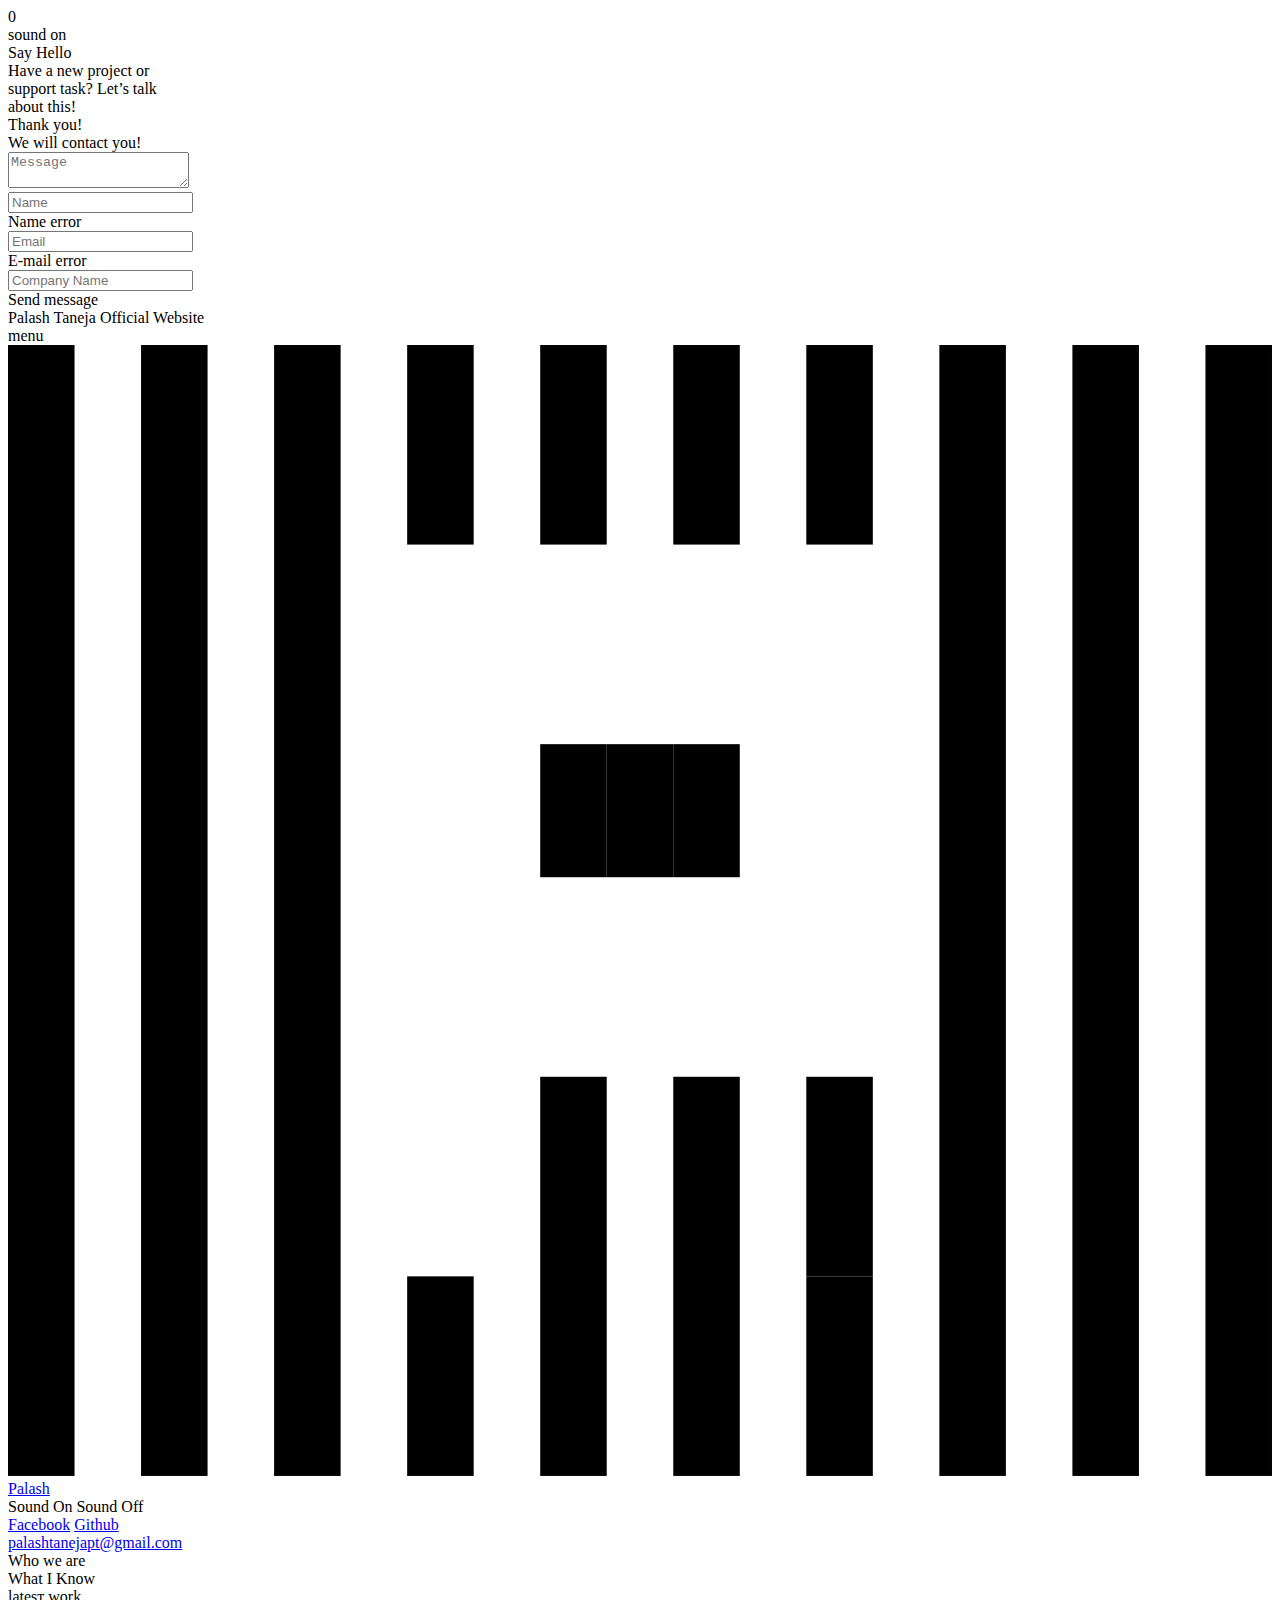
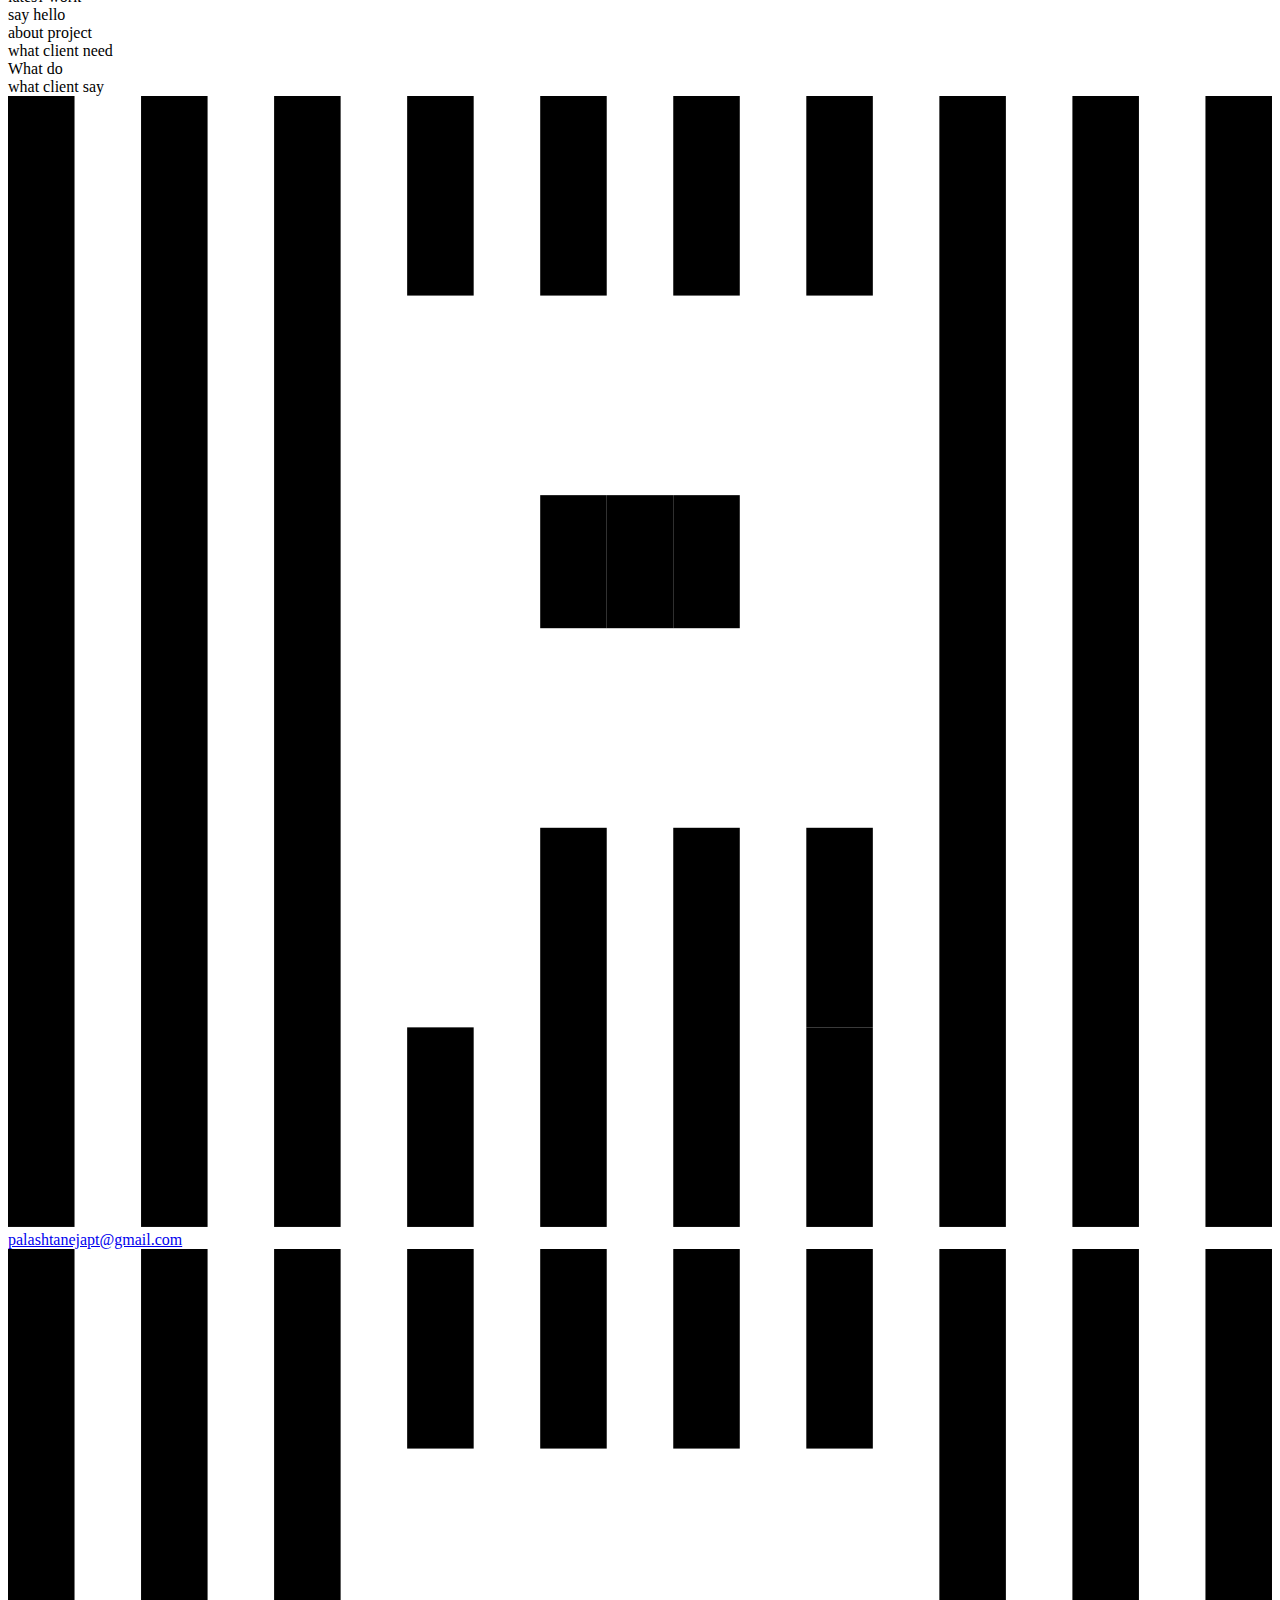
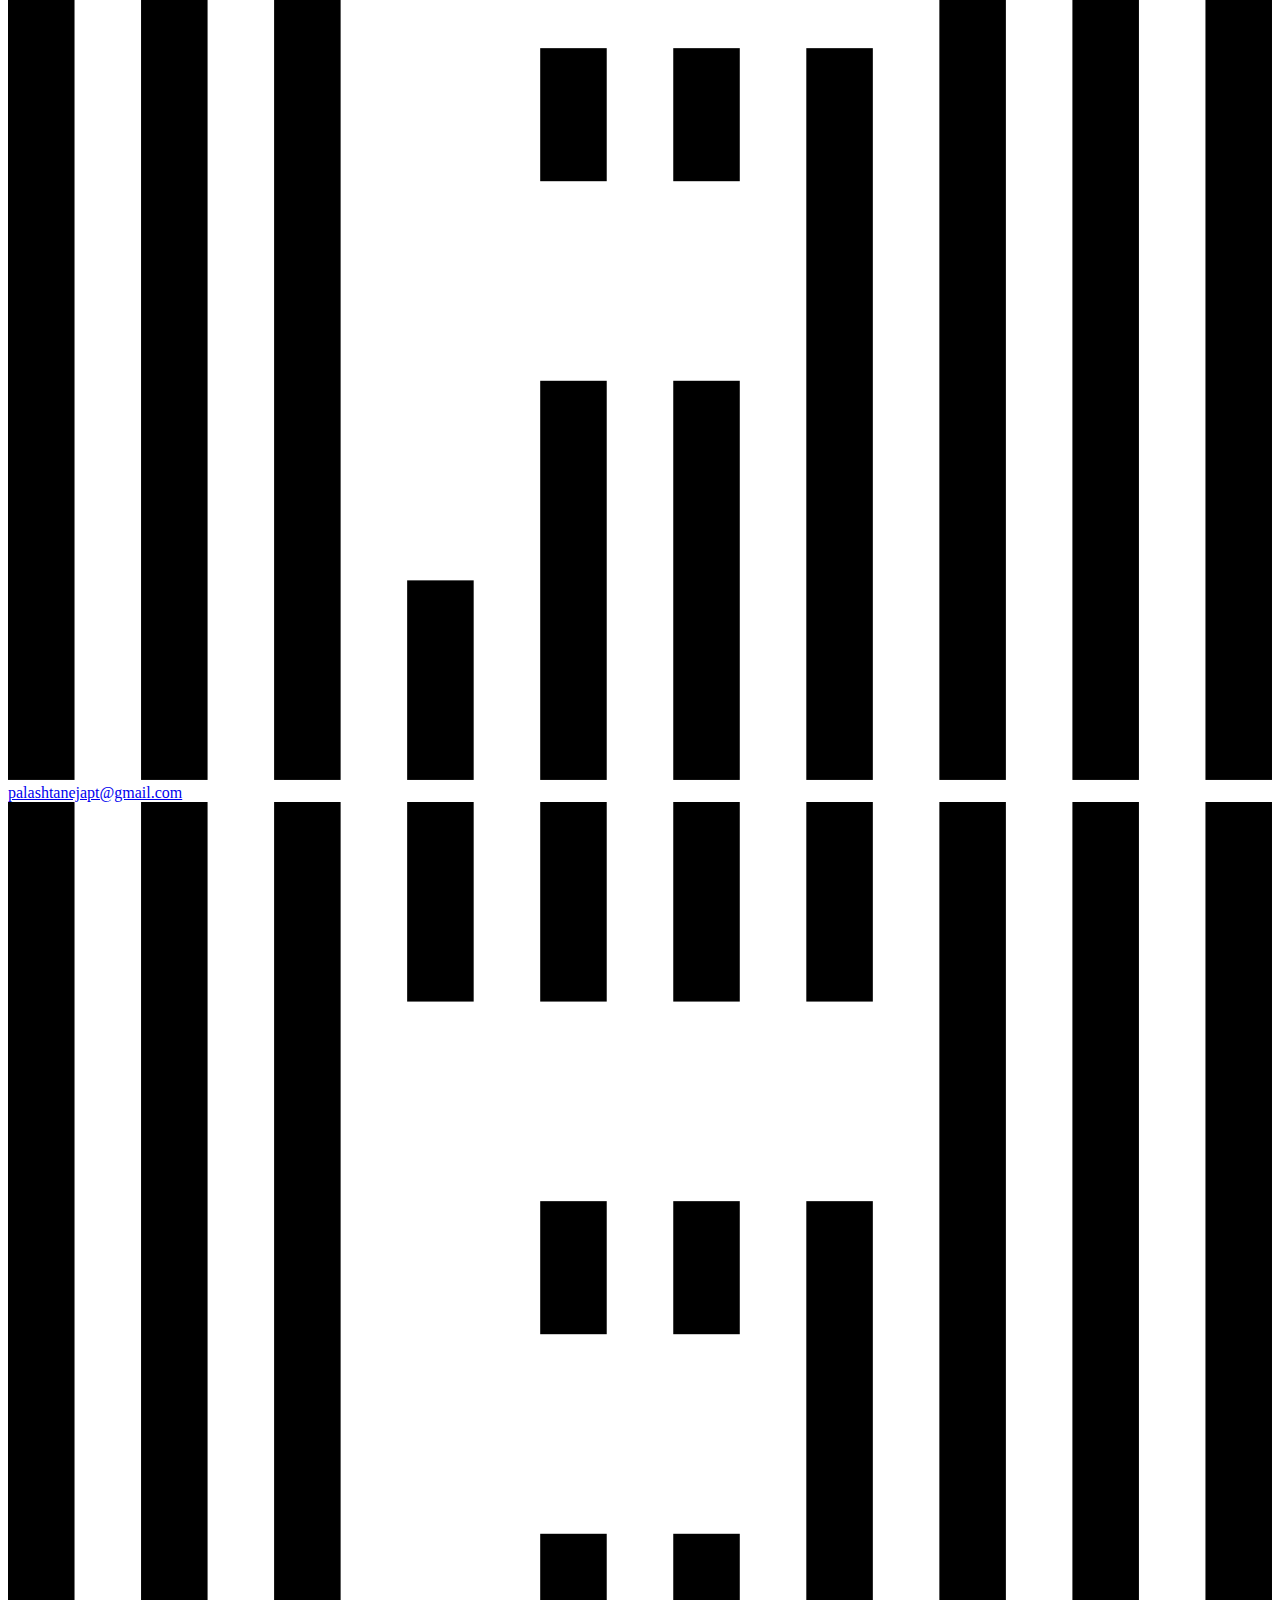
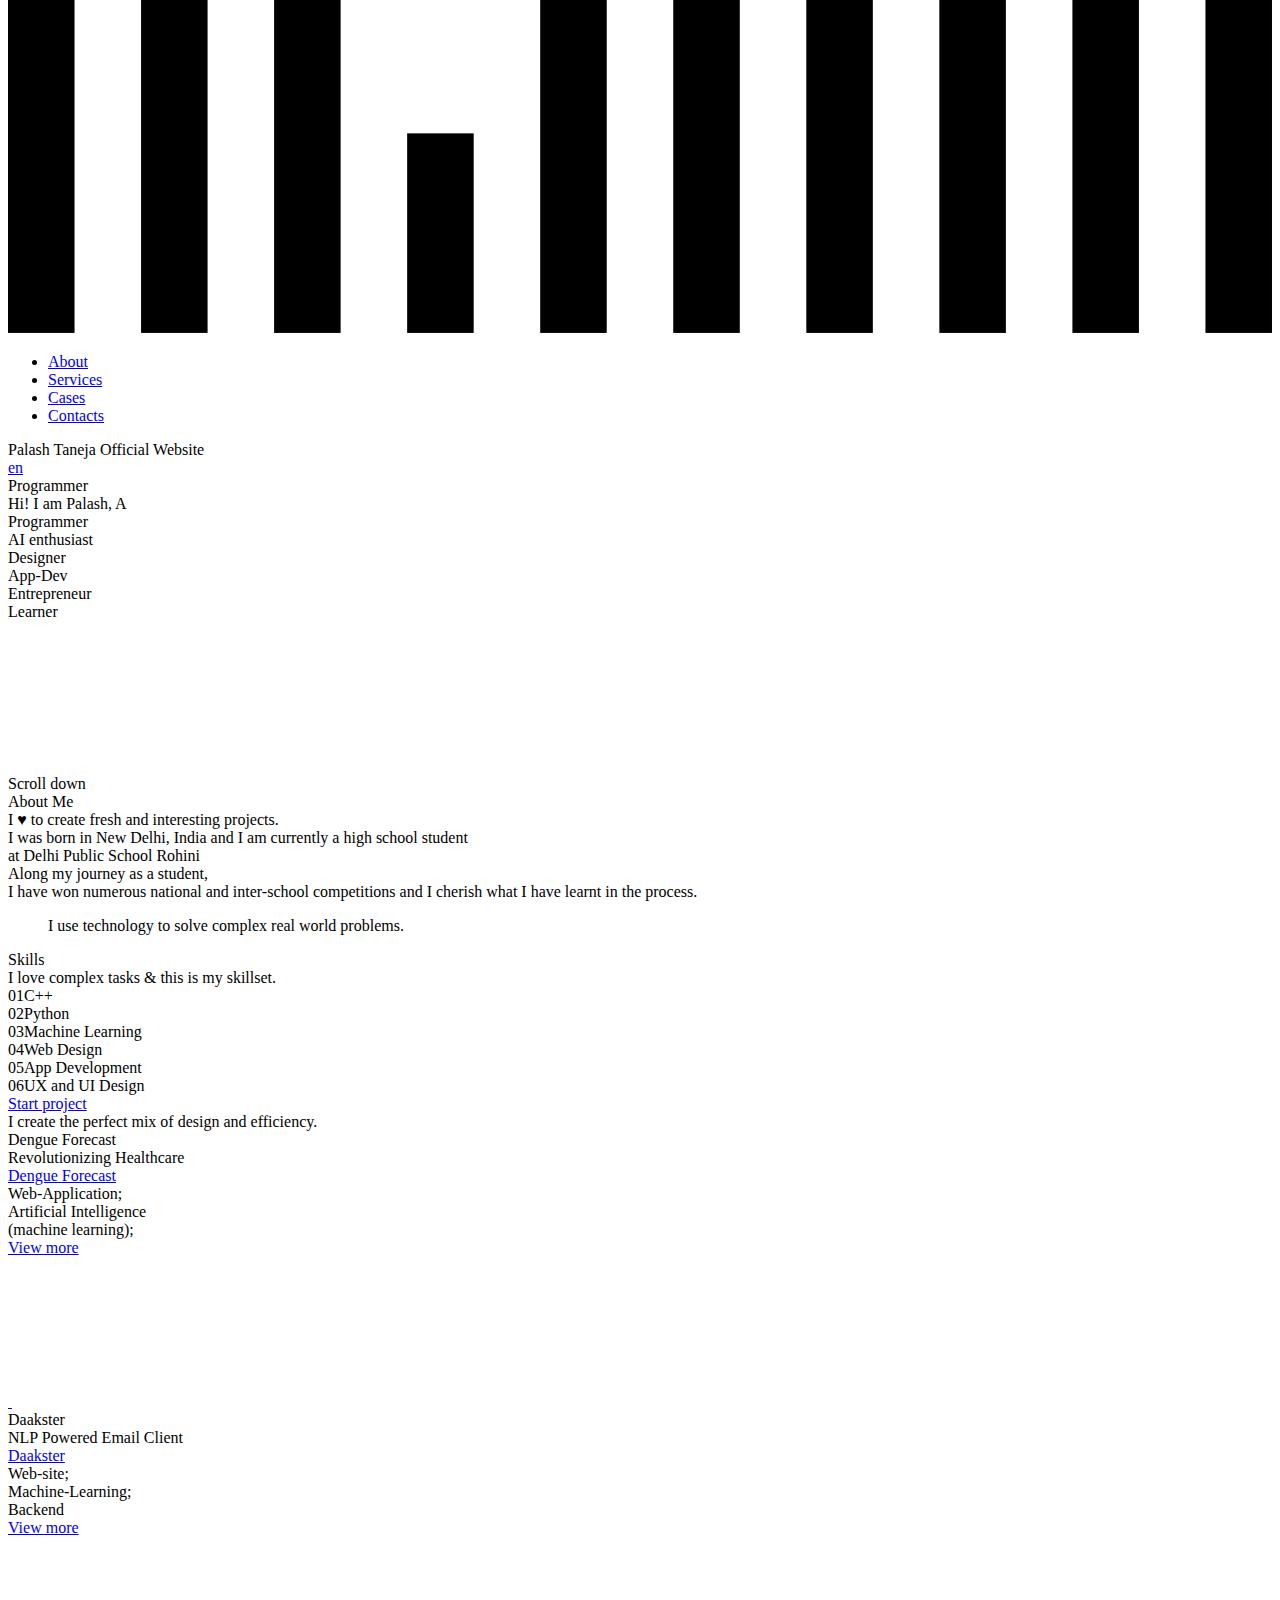
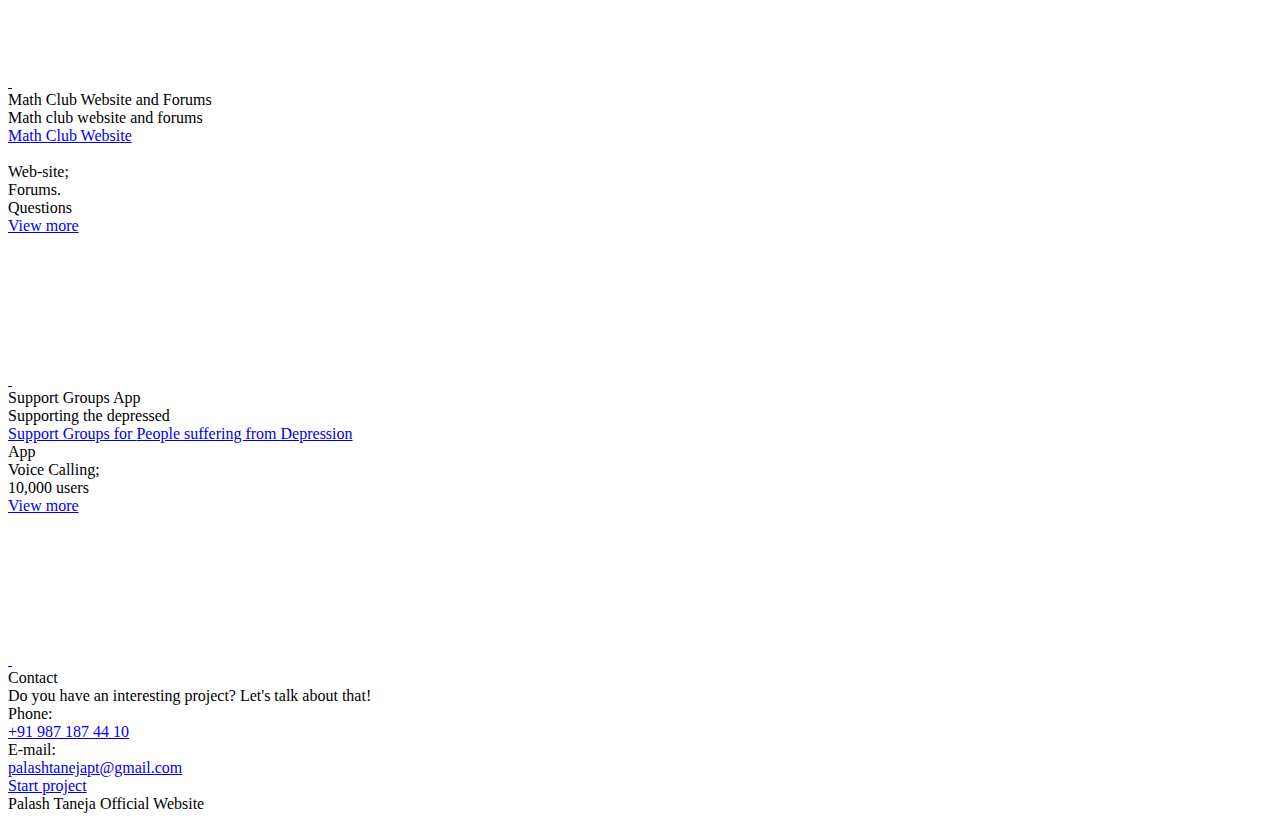
==== index.html @ 220060e0 "Add files via upload" ====
<!doctype html>
<html class="no-js" lang="en">

<head>
    <meta charset="utf-8">
    <meta http-equiv="x-ua-compatible" content="ie=edge">
    <title>Palash Taneja</title>
    <meta name="description" content="Palash is an innovator who solves real world problems using technology">
    
    <meta content="web-agency, design, development" name="keywords">
    <meta name="viewport" content="width=device-width, initial-scale=1">
    
    <meta content="telephone=no" name="format-detection">
    <!-- This make sence for mobile browsers. It means, that content has been optimized for mobile browsers -->
    <meta name="HandheldFriendly" content="true">
    
    
    <!--[if (gt IE 9)|!(IE)]><!--><link href="static/css/main.css" rel="stylesheet" type="text/css"><!--<![endif]-->
    <link rel="icon" type="image/x-icon" href="favicon.png">
    
  
   
 
</head>

<body class="body_black">



<div id="load" class="active">
    <div class="lines">
        <i class="lines_i lines_i__1"></i>
        <i class="lines_i lines_i__2"></i>
        <i class="lines_i lines_i__3"></i>
        <i class="lines_i lines_i__4"></i>
        <i class="lines_i lines_i__5"></i>
        <i class="lines_i lines_i__6"></i>
        <i class="lines_i lines_i__7"></i>
        <i class="lines_i lines_i__8"></i>
        <i class="lines_i lines_i__9"></i>
        <i class="lines_i lines_i__10"></i>
    </div>
   


    <div class="count">
        0
    </div>
    <div class="offf">
        <span>
            sound on
        </span>
    </div>
</div>



<div id="form" class="  ">
    <div class="lines">
        <i class="lines_i lines_i__1"></i>
        <i class="lines_i lines_i__2"></i>
        <i class="lines_i lines_i__3"></i>
        <i class="lines_i lines_i__4"></i>
        <i class="lines_i lines_i__5"></i>
        <i class="lines_i lines_i__6"></i>
        <i class="lines_i lines_i__7"></i>
        <i class="lines_i lines_i__8"></i>
        <i class="lines_i lines_i__9"></i>
        <i class="lines_i lines_i__10"></i>
    </div>
    <div class="section_title">
        <div class="section_title_text other">
            Say Hello
        </div>
    </div>
    <div class="wrapper">
        <div class="center">
            <div class="title">
                Have a new project or<br> support task? Let’s talk<br> about this!
            </div>
            <div class="title center">
                Thank you!<br> We will contact you!
            </div>
            <div class="form">
                <form method="POST" action="https://formspree.io/palashtanejapt@gmail.com">
                    <div class="form-group   txta">
                        <textarea class="form-control" name="massage" placeholder="Message"></textarea>
                        <div class="help-block"></div>
                    </div>
                    <div class="form-group required  focus">
                        <input type="text" class="form-control f" name="name" placeholder="Name">
                        <div class="help-block">Name error</div>
                    </div>
                    <div class="form-group required  ">
                        <input type="text" class="form-control mail" name="email" placeholder="Email">
                        <div class="help-block">E-mail error</div>
                    </div>

                    <div class="form-group   ">
                        <input type="text" class="form-control" name="company" placeholder="Company Name">
                        <div class="help-block"></div>
                    </div>

                </form>
            </div>
            <div class="anim case-anim">
                <a onclick="form.submit()" class="btn">Send message</a>
            </div>
        </div>

        <div class="copyright">
            <div class="copyright_left">Palash Taneja Official Website</div>
            <!--<div class="copyright_right"><a href="#">Privacy Policy</a></div>-->
        </div>
    </div>

    <div class="form_close">

    </div>
</div>


<header class="header">
    <div class="menu">
        <div class="menu_ico">
            <div class="menu_text">menu</div>
            <i class="menu_ico_i"></i>
            <i class="menu_ico_i"></i>
            <i class="menu_ico_i"></i>
        </div>
    </div>
    <div class="header_left">
        <a href="index.html" class="header_logo">
            <svg x="0px" y="0px" viewBox="0 0 19 17" >
    
   
            <rect id="Rectangle-path" x="0" y="0" width="1" height="17"></rect>
            <rect id="Rectangle-path" x="2" y="0" width="1" height="17"></rect>
            <rect id="Rectangle-path" x="4" y="0" width="1" height="17"></rect>
            <rect id="Rectangle-path" x="6" y="0" width="1" height="3"></rect>
            <rect id="Rectangle-path" x="8" y="0" width="1" height="3"></rect>
            <rect id="Rectangle-path" x="10" y="0" width="1" height="3"></rect>
            <rect id="Rectangle-path-Copy-5" x="12" y="11" width="1" height="3"></rect>
            <rect id="Rectangle-path-Copy-6" x="12" y="14" width="1" height="3"></rect>
            <rect id="Rectangle-path" x="12" y="0" width="1" height="3"></rect>
            <rect id="Rectangle-path" x="6" y="14" width="1" height="3"></rect>
            <rect id="Rectangle-path" x="8" y="11" width="1" height="6"></rect>
            <rect id="Rectangle-path" x="10" y="11" width="1" height="6"></rect>
            <rect id="Rectangle-path" x="8" y="6" width="1" height="2"></rect>
            <rect id="Rectangle-path" x="10" y="6" width="1" height="2"></rect>
            <rect id="Rectangle-path-Copy" x="9" y="6" width="1" height="2"></rect>
            <rect id="Rectangle-path" x="14" y="0" width="1" height="17"></rect>
            <rect id="Rectangle-path" x="16" y="0" width="1" height="17"></rect>
            <rect id="Rectangle-path" x="18" y="0" width="1" height="17"></rect>
</svg>
            <span>Palash</span>
        </a>
        <div class="header_sound">
            <i class="line"></i>
            <i class="line"></i>
            <i class="line"></i>
            <i class="line"></i>
            <span class="on">Sound On</span>
            <span class="off">Sound Off</span>
        </div>
    </div>    <div class="social">
        <a href="https://www.facebook.com/palash.taneja.7" class="social_fb">Facebook</a>
        <a href="https://github.com/PalashTanejaPro" class="social_dr">Github</a>
    </div>

    <a href="mailto:palashtanejapt@gmail.com" class="email hover-anim">
        palashtanejapt@gmail.com
    </a>
    <div class="header_right">
        <div class="header_text about-text"><span>Who</span> <span>we</span> <span>are</span></div>
        <div class="header_text services-text"><span>What</span> <span>I</span> <span>Know</span></div>
        <div class="header_text cases-text"><span>latesт</span> <span>work</span></div>
   
        <div class="header_text contacts-text"><span>say</span> <span>hello</span></div>
        <div class="header_text project-text"><span>about</span> <span>project</span></div>
        <div class="header_text client-text"><span>what</span> <span>client</span> <span>need</span></div>
        <div class="header_text we-text we2-text we3-text"><span>What</span> <span></span> <span>do</span></div>
        <div class="header_text say-text"><span>what</span> <span>client</span> <span>say</span></div>

    </div>
</header>
<div class="lines">
    <i class="lines_i lines_i__1"></i>
    <i class="lines_i lines_i__2"></i>
    <i class="lines_i lines_i__3"></i>
    <i class="lines_i lines_i__4"></i>
    <i class="lines_i lines_i__5"></i>
    <i class="lines_i lines_i__6"></i>
    <i class="lines_i lines_i__7"></i>
    <i class="lines_i lines_i__8"></i>
    <i class="lines_i lines_i__9"></i>
    <i class="lines_i lines_i__10"></i>
</div>
<div class="header_tab">
    <a href="/" class="header_logo">
          <svg x="0px" y="0px" viewBox="0 0 19 17" >
    
   
            <rect id="Rectangle-path" x="0" y="0" width="1" height="17"></rect>
            <rect id="Rectangle-path" x="2" y="0" width="1" height="17"></rect>
            <rect id="Rectangle-path" x="4" y="0" width="1" height="17"></rect>
            <rect id="Rectangle-path" x="6" y="0" width="1" height="3"></rect>
            <rect id="Rectangle-path" x="8" y="0" width="1" height="3"></rect>
            <rect id="Rectangle-path" x="10" y="0" width="1" height="3"></rect>
            <rect id="Rectangle-path-Copy-5" x="12" y="11" width="1" height="3"></rect>
            <rect id="Rectangle-path-Copy-6" x="12" y="14" width="1" height="3"></rect>
            <rect id="Rectangle-path" x="12" y="0" width="1" height="3"></rect>
            <rect id="Rectangle-path" x="6" y="14" width="1" height="3"></rect>
            <rect id="Rectangle-path" x="8" y="11" width="1" height="6"></rect>
            <rect id="Rectangle-path" x="10" y="11" width="1" height="6"></rect>
            <rect id="Rectangle-path" x="8" y="6" width="1" height="2"></rect>
            <rect id="Rectangle-path" x="10" y="6" width="1" height="2"></rect>
            <rect id="Rectangle-path-Copy" x="9" y="6" width="1" height="2"></rect>
            <rect id="Rectangle-path" x="14" y="0" width="1" height="17"></rect>
            <rect id="Rectangle-path" x="16" y="0" width="1" height="17"></rect>
            <rect id="Rectangle-path" x="18" y="0" width="1" height="17"></rect>
</svg>
    </a>
    <div class="email">
        <a href="mailto:palashtanejapt@gmail.com" class="email_in">
            palashtanejapt@gmail.com
        </a>
    </div>
    <div class="header_tab_menu">
        <span></span>
        <span></span>
        <span></span>
    </div>
</div>
<div class="menu_open">
    <div class="header_tab">
        <a href="/" class="header_logo">
            <svg x="0px" y="0px" viewBox="0 0 19 17">
                <rect width="1" height="17"/>
                <rect x="2" width="1" height="17"/>
                <rect x="4" width="1" height="17"/>
                <rect x="6" y="0" width="1" height="3"/>
                <rect x="8" y="0" width="1" height="3"/>
                <rect x="10" y="0" width="1" height="3"/>
                <rect x="12" y="0" width="1" height="3"/>
                <rect x="6" y="14" width="1" height="3"/>
                <rect x="8" y="11" width="1" height="6"/>
                <rect x="10" y="11" width="1" height="6"/>
                <rect x="8" y="6" width="1" height="2"/>
                <rect x="10" y="6" width="1" height="2"/>
                <rect x="12" y="6" width="1" height="11"/>
                <rect x="14" width="1" height="17"/>
                <rect x="16" width="1" height="17"/>
                <rect x="18" width="1" height="17"/>
            </svg>
        </a>
        <div class="email">
            <a href="mailto:palashtanejapt@gmail.com" class="email_in">
                palashtanejapt@gmail.com
            </a>
        </div>
        <div class="menu_open_close"></div>
    </div>
    <div class="header_left">
        <a href="/" class="header_logo">
            <svg x="0px" y="0px" viewBox="0 0 19 17">
                <rect width="1" height="17"/>
                <rect x="2" width="1" height="17"/>
                <rect x="4" width="1" height="17"/>
                <rect x="6" y="0" width="1" height="3"/>
                <rect x="8" y="0" width="1" height="3"/>
                <rect x="10" y="0" width="1" height="3"/>
                <rect x="12" y="0" width="1" height="3"/>
                <rect x="6" y="14" width="1" height="3"/>
                <rect x="8" y="11" width="1" height="6"/>
                <rect x="10" y="11" width="1" height="6"/>
                <rect x="8" y="6" width="1" height="2"/>
                <rect x="10" y="6" width="1" height="2"/>
                <rect x="12" y="6" width="1" height="11"/>
                <rect x="14" width="1" height="17"/>
                <rect x="16" width="1" height="17"/>
                <rect x="18" width="1" height="17"/>
            </svg>
        </a>
        <div class="header_sound">
            <i class="line"></i>
            <i class="line"></i>
            <i class="line"></i>
            <i class="line"></i>
        </div>
    </div>
    <div class="menu_open_content">
        <div class="lines">
            <i class="lines_i lines_i__1"></i>
            <i class="lines_i lines_i__2"></i>
            <i class="lines_i lines_i__3"></i>
            <i class="lines_i lines_i__4"></i>
            <i class="lines_i lines_i__5"></i>
            <i class="lines_i lines_i__6"></i>
            <i class="lines_i lines_i__7"></i>
            <i class="lines_i lines_i__8"></i>
            <i class="lines_i lines_i__9"></i>
            <i class="lines_i lines_i__10"></i>
        </div>
        <div class="section_title">
            <div class="section_title_text other-2">

            </div>
        </div>
        <div class="wrapper">
            <ul class="menu_in-page">
                <li>
                    <a href="#about">About</a>
                </li>
                <li>
                    <a href="#services">Services</a>
                </li>
                <li>
                    <a href="#cases">Cases</a>
                </li>
               
                <li>
                    <a href="#contacts">Contacts</a>
                </li>
            </ul>
            <div class="menu_open_close"></div>
            <div class="copyright">
                <div class="copyright_left">Palash Taneja Official Website</div>
                <!--<div class="copyright_right"><a href="#">Privacy Policy</a></div>-->
            </div>        </div>
    </div>
    <div class="lang">
        <a href="/" class="active">en</a>
  
    </div>
</div><section class="section head black" data-class="body_black" id="head" data-id="head">
    <div class="section_title">
        <div class="section_title_text" id="title">
            Programmer
        </div>
    </div>
    <div class="head_title">
        Hi! I am Palash, A
       <div class="head_title_span" id="head_title_span">
            <div class="head_title_text active" id="t_Programmer">Programmer</div>
            <div class="head_title_text" id="t_AI enthusiast">AI enthusiast</div>
            <div class="head_title_text" id="t_Designer">Designer</div>
            <div class="head_title_text" id="t_Back-end Developer">App-Dev</div>
            <div class="head_title_text" id="t_Entrepreneur">Entrepreneur</div>
            <div class="head_title_text" id="t_Learner">Learner</div>
        </div>
    </div>
    <canvas id="three"></canvas>
    <div class="head_scroll">
        <span>Scroll down</span>
    </div>
</section>
<section class="section about white" data-class="body_white" data-id="about" id="about">
    <div class="section_title">
        <div class="section_title_text other">
            About Me
        </div>
    </div>
    <div class="wrapper">
        <div class="center">
            <div class="title">
                <span>I ♥ to create fresh and interesting projects.</span>
                <span></span>
            </div>
            <div class="clearfix">
                <div class="about_left">
                    I was born in New Delhi, India and I am currently a high school student <br>at Delhi Public School Rohini<br>
                   
                    Along my journey as a student, <br>I have won numerous national and inter-school competitions
                    and I cherish what I have learnt in the process.

                </div>
                <div class="about_right">
                    <blockquote> 
                    I use technology to solve complex real world problems.
                    </blockquote>
                </div>

            </div>
        </div>
    </div>
</section>
<section class="section services white" data-class="body_white" data-id="services" id="services">
    <div class="section_title">
        <div class="section_title_text other">
            Skills
        </div>
    </div>
    <div class="wrapper">
        <div class="center">
            <div class="title">
                <span>I love complex tasks &</span><span>
                    this is my skillset.
                </span>
            </div>
            <div class="services_wrap">
                <div class="services_item">
                    <span>01</span>C++
                </div>
                <div class="services_item">
                    <span>02</span>Python
                </div>
                <div class="services_item">
                    <span>03</span>Machine Learning
                </div>
                <div class="services_item">
                    <span>04</span>Web Design
                </div>
                <div class="services_item">
                    <span>05</span>App Development
                </div>
                <div class="services_item">
                    <span>06</span>UX and UI Design
                </div>

            </div>
            <div class="anim">
                <a href="mailto:palashtanejapt@gmail.com" class="btn">Start project</a>
            </div>
        </div>
    </div>
</section>
<section class="section cases black" data-class="body_black" data-id="cases" id="cases">
    <div class="section_title">
        
    </div>
    <div class="wrapper">

        <div class="title">

            <span>I create the perfect mix </span>
            <span>of design and efficiency.</span>
          
        </div>
        <div class="cases_item">
            <div class="section_title">
                <div class="section_title_text">
                    Dengue Forecast
                </div>
            </div>
            <div class="cases_content">
        
                <div class="cases_info">Revolutionizing Healthcare</div>
                <a href="#" class="cases_title"><span>Dengue Forecast</span></a>
                <div class="cases_text">Web-Application;<br> Artificial Intelligence <br>  (machine learning);</div>
                <a href="#" class="cases_more">View more</a>
                <div class="cases_img">
                    <div class="cases_line"></div>
                    <a href="#" class="cases_image">
                        <img src="../facility.team/static/img/dengue.jpg" alt="">
                        <canvas class="cases_canvas" data-text="01"></canvas>
                    </a>
                </div>
            </div>
        </div>
        <div class="cases_item">
            <div class="section_title">
                <div class="section_title_text">
                    Daakster
                </div>
            </div>
            <div class="cases_content">
        
                <div class="cases_info">NLP Powered Email Client</div>
                <a href="#" class="cases_title"><span>Daakster</span></a>
                <div class="cases_text">Web-site;<br>Machine-Learning;<br>Backend</div>
                <a href="#" class="cases_more">View more</a>
                <div class="cases_img">
                    <div class="cases_line"></div>
                    <a href="#" class="cases_image">
                        <img src="../facility.team/static/img/mailman.jpg" alt="">
                        <canvas class="cases_canvas" data-text="02"></canvas>
                    </a>
                </div>
            </div>
        </div>
        <div class="cases_item">
            <div class="section_title">
                <div class="section_title_text">
                    Math Club Website and Forums
                </div>
            </div>
            <div class="cases_content">
        
                <div class="cases_info">Math club website and forums</div>
                <a href="#" class="cases_title"><span>Math Club Website</span></a>
                <div class="cases_text"><br>Web-site;<br>Forums.<br>Questions</div>
                <a href="#" class="cases_more">View more</a>
                <div class="cases_img">
                    <div class="cases_line"></div>
                    <a href="#" class="cases_image">
                        <img src="../facility.team/static/img/pi.jpg" alt="">
                        <canvas class="cases_canvas" data-text="03"></canvas>
                    </a>
                </div>
            </div>
        </div>
        <div class="cases_item">
            <div class="section_title">
                <div class="section_title_text">
                    Support Groups App
                </div>
            </div>
            <div class="cases_content">
        
                <div class="cases_info">Supporting the depressed</div>
                <a href="#" class="cases_title"><span>Support Groups for <span>People suffering from Depression</span></span></a>
                <div class="cases_text">App<br>Voice Calling;<br> 10,000 users</div>
                <a href="#" class="cases_more">View more</a>
                <div class="cases_img">
                    <div class="cases_line"></div>
                    <a href="#" class="cases_image">
                        <img src="../facility.team/static/img/depression.jpg" alt="">
                        <canvas class="cases_canvas" data-text="04"></canvas>
                    </a>
                </div>
            </div>
        </div>
        
    </div>
</section>

<section class="section contacts white" data-class="body_white" data-id="contacts" id="contacts">
    <div class="section_title">
        <div class="section_title_text other">
            Contact
        </div>
    </div>
    <div class="wrapper">
        <div class="center">
            <div class="title">
                <span> Do you have an interesting project? </span><span>Let's talk about that!</span>
            </div>
            <div class="wrapper_in">
                <div class="contacts_item">
                    <div class="contacts_label">Phone:</div>
                    <a class="contacts_a hover-anim" href="tel:+919871874410">+91 987 187 44 10</a>
                </div>
                <div class="contacts_item">
                    <div class="contacts_label">E-mail:</div>
                    <a class="contacts_a hover-anim" href="mailto:palashtanejapt@gmail.com">palashtanejapt@gmail.com</a>
                </div>
            </div>
            <div class="anim">
                <a href="mailto:palashtanejapt@gmail.com" class="btn">Start project</a>
            </div>
        </div>
        <div class="copyright">
            <div class="copyright_left">Palash Taneja Official Website</div>
            <!--<div class="copyright_right"><a href="#">Privacy Policy</a></div>-->
        </div>    </div>
</section>
<audio hidden id="music_sound" loop>
    <source src="sound/music_sound.mp3" type="audio/mpeg">
</audio>
<audio hidden id="music_close">
    <source src="sound/close.mp3" type="audio/mpeg">
</audio>
<audio hidden id="music_hover">
    <source src="sound/hover.mp3" type="audio/mpeg">
</audio>
<audio hidden id="music_open">
    <source src="sound/open.mp3" type="audio/mpeg">
</audio>
<audio hidden id="music_click">
    <source src="sound/click.mp3" type="audio/mpeg">
</audio>
<script src="static/js/main.js"></script>
<script src="static/js/separate-js/main.js"></script>
<script src="static/js/separate-js/loader.js"></script><!--script home page-->
<script src="static/js/separate-js/home.js"></script>
<script src="static/js/separate-js/three.min.js"></script>
<script src="static/js/separate-js/OBJLoader.js"></script>
<script src="static/js/separate-js/3d.js"></script>
<!--end script home page-->
</body>

</html>
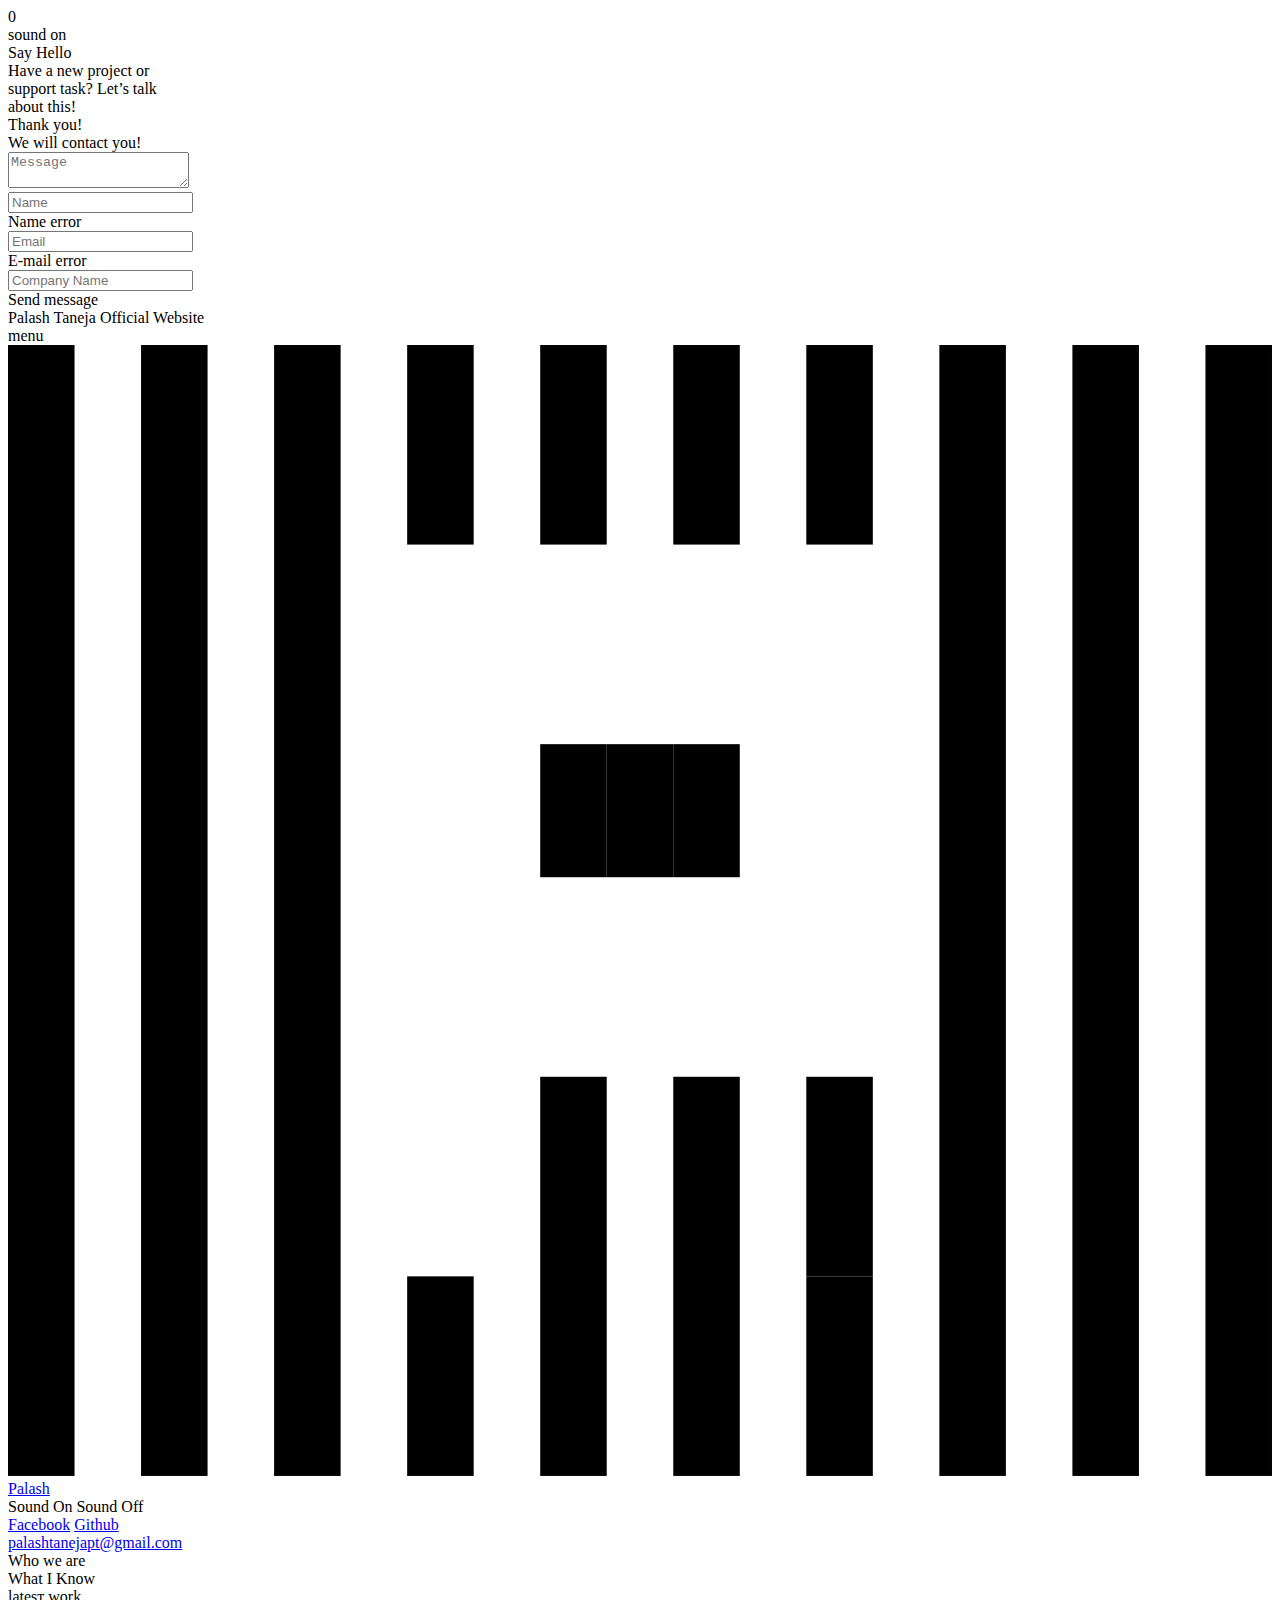
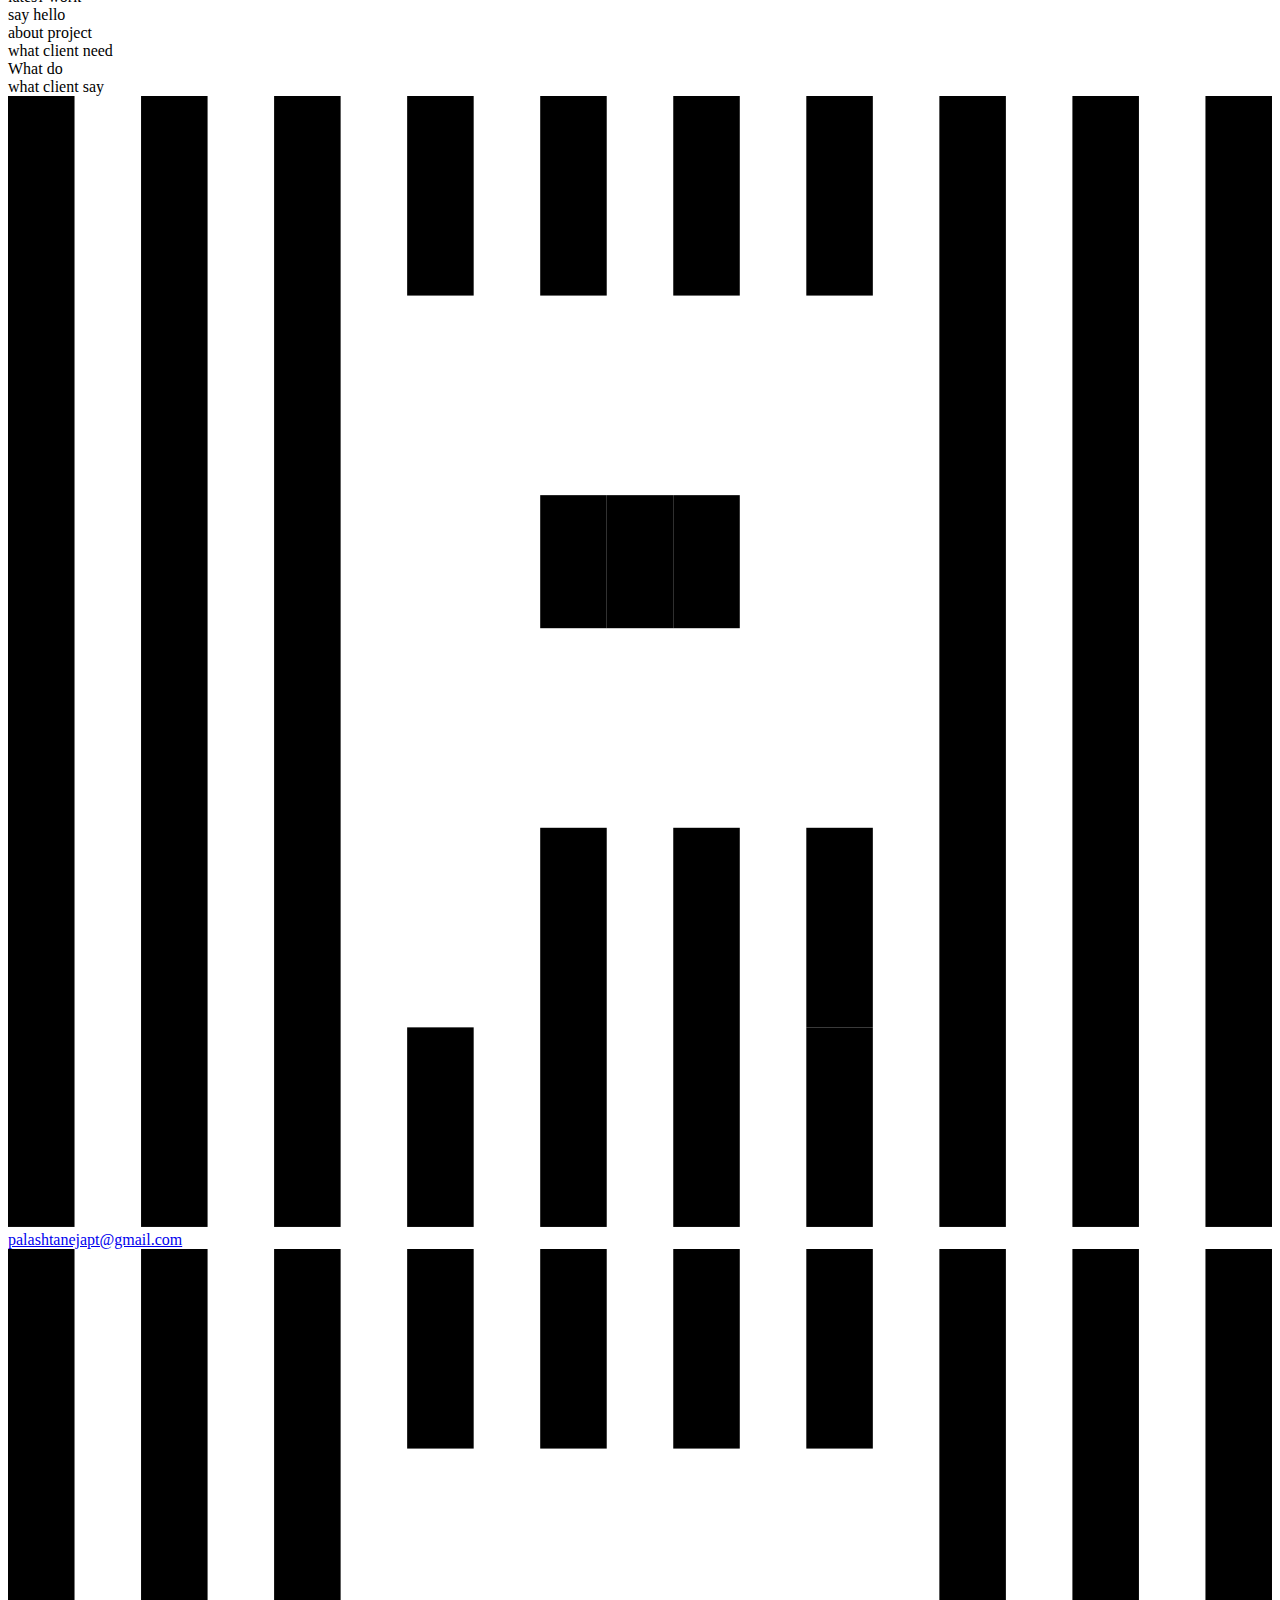
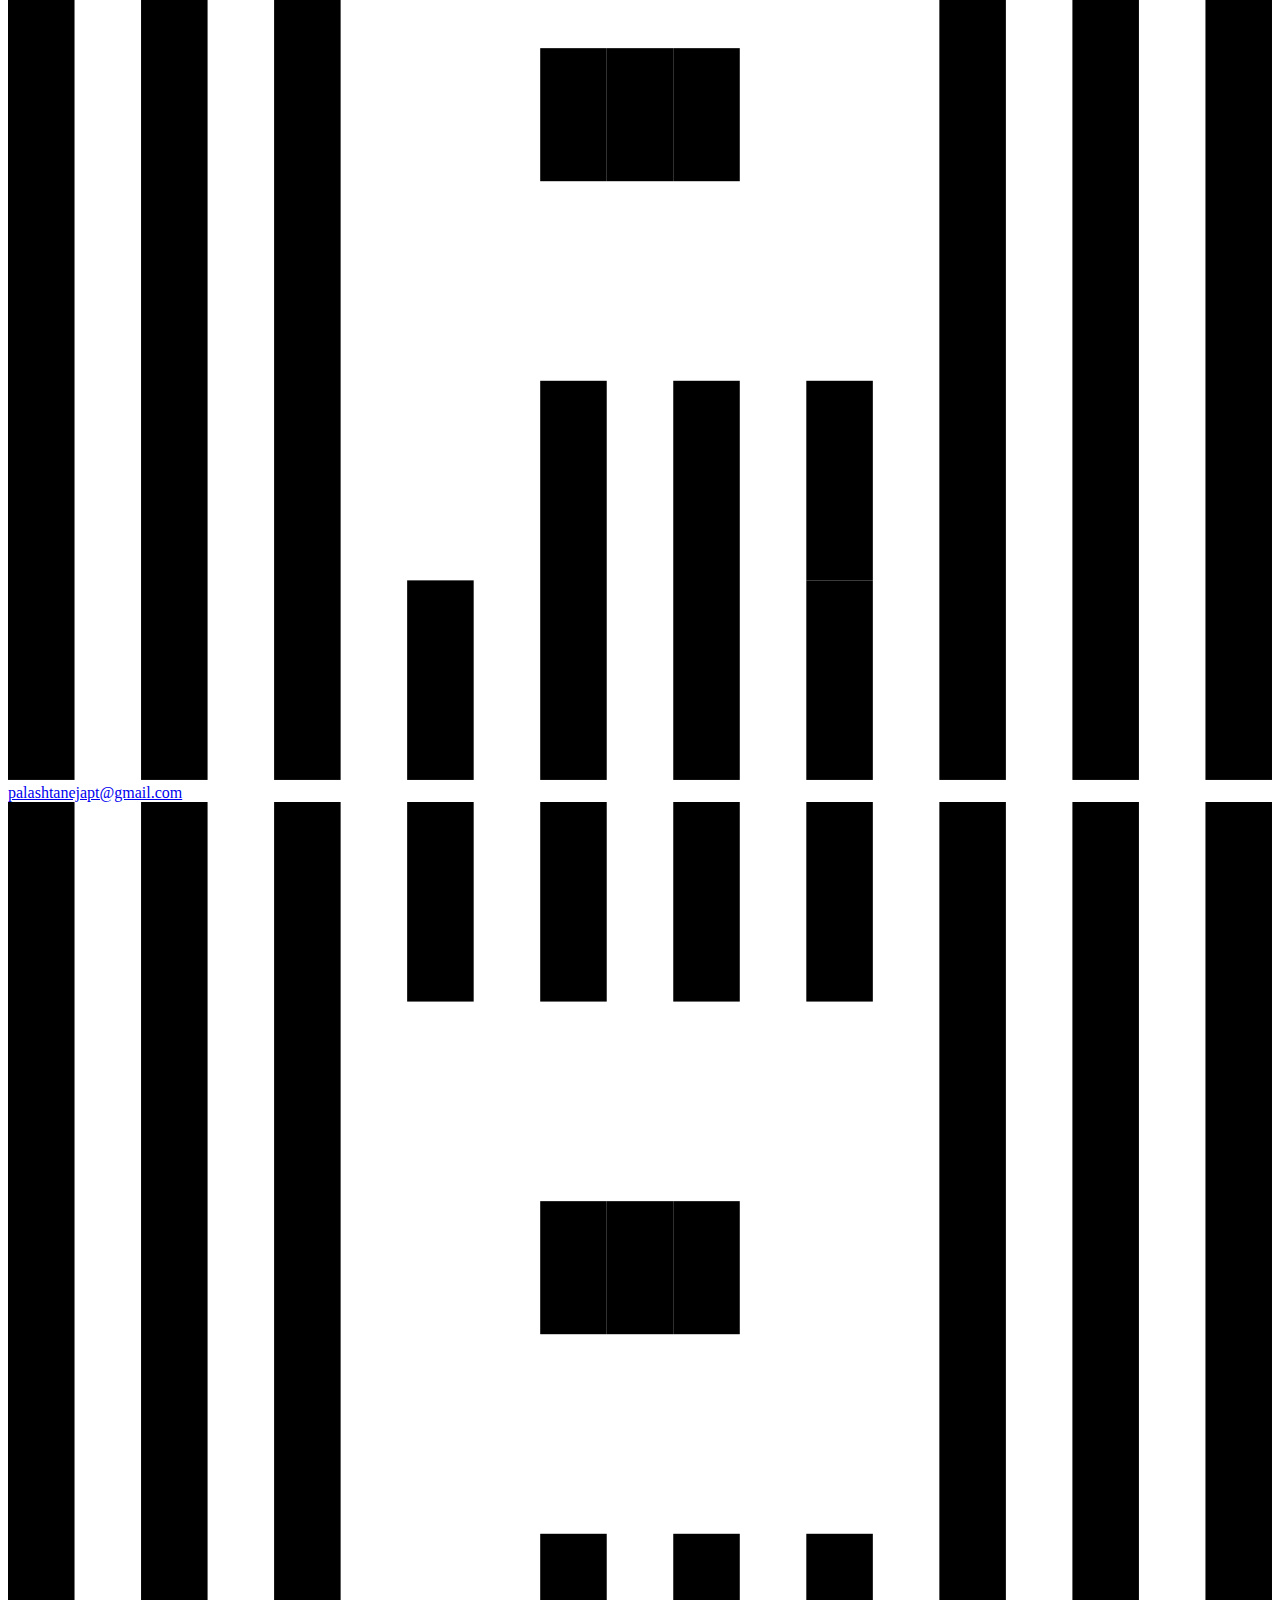
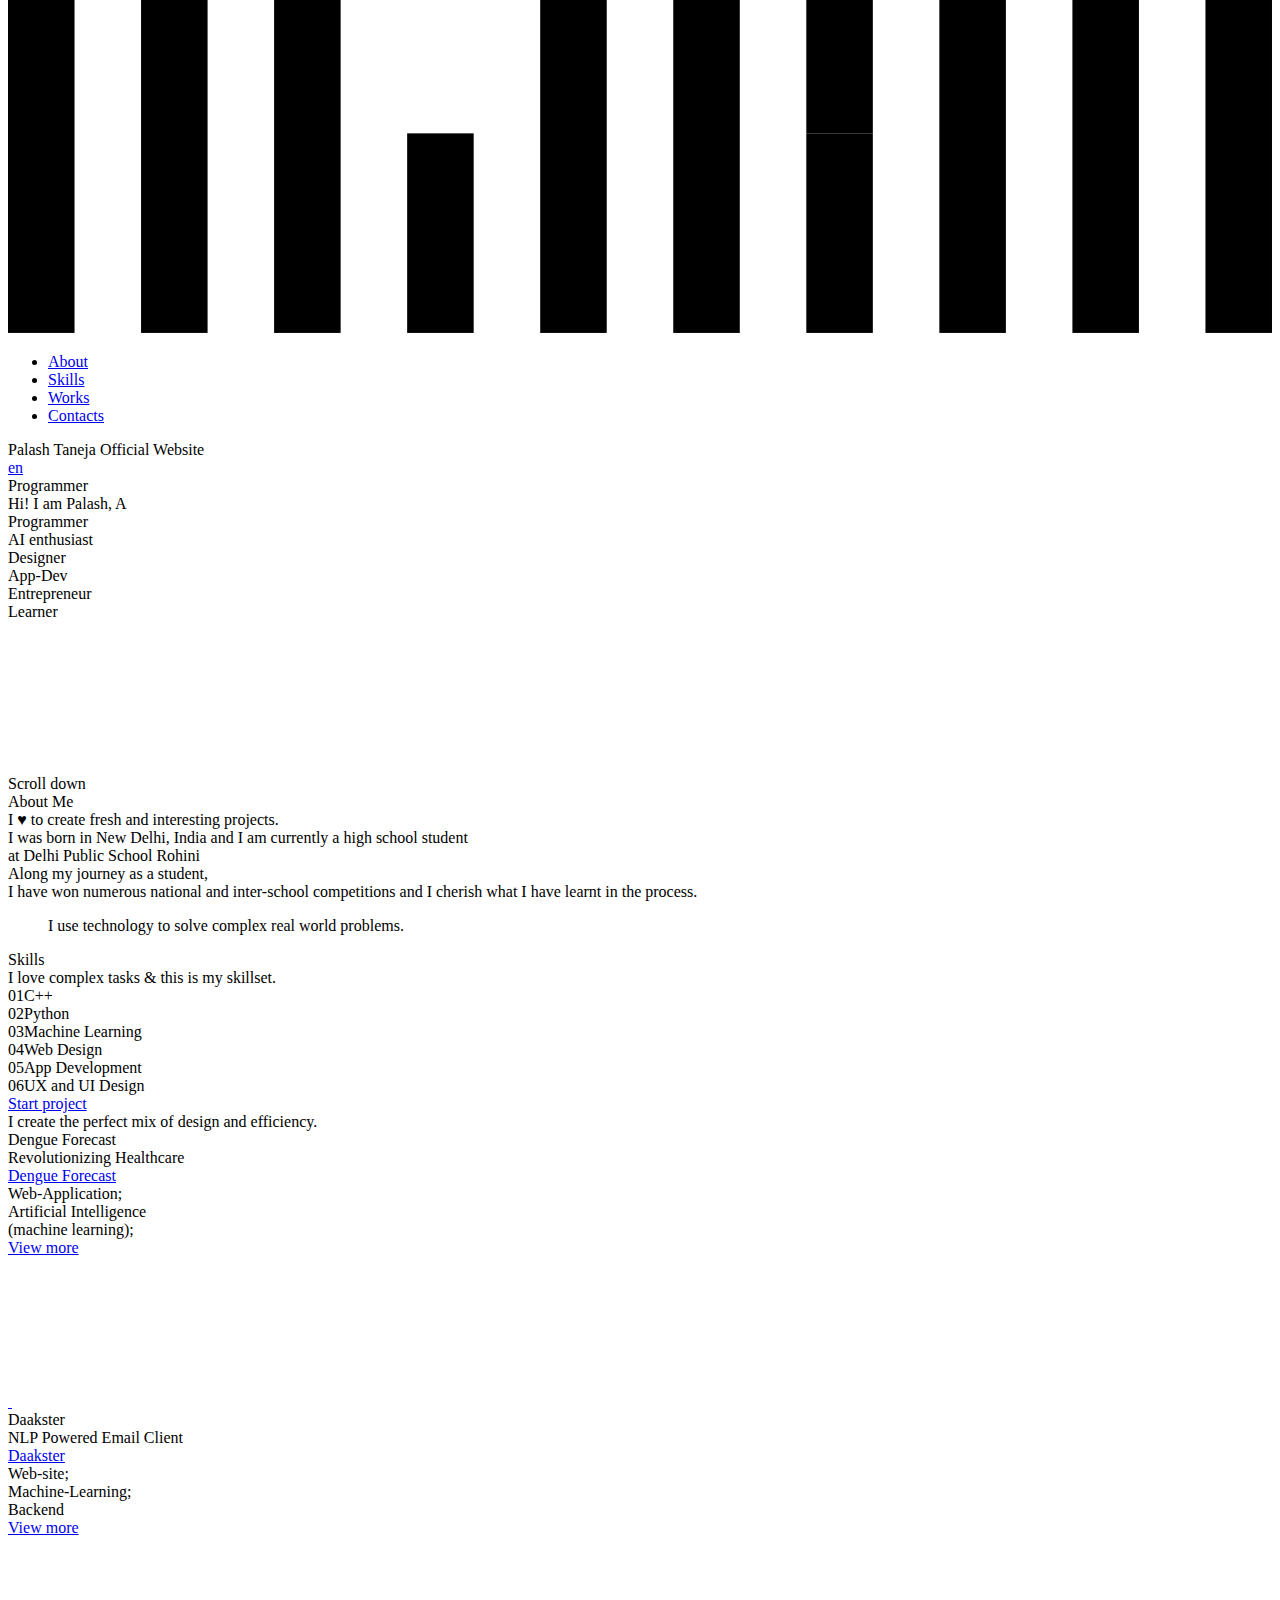
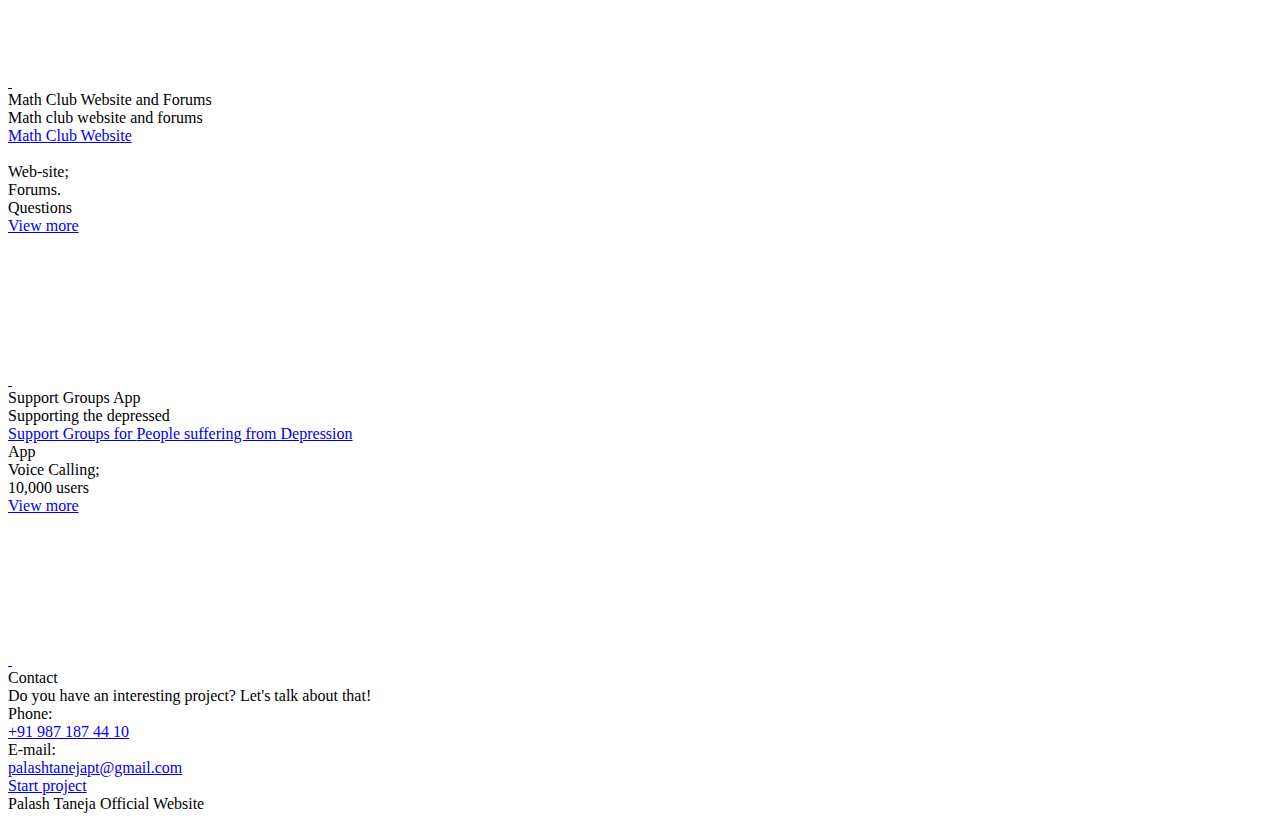
==== commit b00b37f6: "Update index.html" ====
--- a/index.html
+++ b/index.html
@@ -235,24 +235,28 @@
 <div class="menu_open">
     <div class="header_tab">
         <a href="/" class="header_logo">
-            <svg x="0px" y="0px" viewBox="0 0 19 17">
-                <rect width="1" height="17"/>
-                <rect x="2" width="1" height="17"/>
-                <rect x="4" width="1" height="17"/>
-                <rect x="6" y="0" width="1" height="3"/>
-                <rect x="8" y="0" width="1" height="3"/>
-                <rect x="10" y="0" width="1" height="3"/>
-                <rect x="12" y="0" width="1" height="3"/>
-                <rect x="6" y="14" width="1" height="3"/>
-                <rect x="8" y="11" width="1" height="6"/>
-                <rect x="10" y="11" width="1" height="6"/>
-                <rect x="8" y="6" width="1" height="2"/>
-                <rect x="10" y="6" width="1" height="2"/>
-                <rect x="12" y="6" width="1" height="11"/>
-                <rect x="14" width="1" height="17"/>
-                <rect x="16" width="1" height="17"/>
-                <rect x="18" width="1" height="17"/>
-            </svg>
+            <svg x="0px" y="0px" viewBox="0 0 19 17" >
+    
+   
+            <rect id="Rectangle-path" x="0" y="0" width="1" height="17"></rect>
+            <rect id="Rectangle-path" x="2" y="0" width="1" height="17"></rect>
+            <rect id="Rectangle-path" x="4" y="0" width="1" height="17"></rect>
+            <rect id="Rectangle-path" x="6" y="0" width="1" height="3"></rect>
+            <rect id="Rectangle-path" x="8" y="0" width="1" height="3"></rect>
+            <rect id="Rectangle-path" x="10" y="0" width="1" height="3"></rect>
+            <rect id="Rectangle-path-Copy-5" x="12" y="11" width="1" height="3"></rect>
+            <rect id="Rectangle-path-Copy-6" x="12" y="14" width="1" height="3"></rect>
+            <rect id="Rectangle-path" x="12" y="0" width="1" height="3"></rect>
+            <rect id="Rectangle-path" x="6" y="14" width="1" height="3"></rect>
+            <rect id="Rectangle-path" x="8" y="11" width="1" height="6"></rect>
+            <rect id="Rectangle-path" x="10" y="11" width="1" height="6"></rect>
+            <rect id="Rectangle-path" x="8" y="6" width="1" height="2"></rect>
+            <rect id="Rectangle-path" x="10" y="6" width="1" height="2"></rect>
+            <rect id="Rectangle-path-Copy" x="9" y="6" width="1" height="2"></rect>
+            <rect id="Rectangle-path" x="14" y="0" width="1" height="17"></rect>
+            <rect id="Rectangle-path" x="16" y="0" width="1" height="17"></rect>
+            <rect id="Rectangle-path" x="18" y="0" width="1" height="17"></rect>
+</svg>
         </a>
         <div class="email">
             <a href="mailto:palashtanejapt@gmail.com" class="email_in">
@@ -263,24 +267,28 @@
     </div>
     <div class="header_left">
         <a href="/" class="header_logo">
-            <svg x="0px" y="0px" viewBox="0 0 19 17">
-                <rect width="1" height="17"/>
-                <rect x="2" width="1" height="17"/>
-                <rect x="4" width="1" height="17"/>
-                <rect x="6" y="0" width="1" height="3"/>
-                <rect x="8" y="0" width="1" height="3"/>
-                <rect x="10" y="0" width="1" height="3"/>
-                <rect x="12" y="0" width="1" height="3"/>
-                <rect x="6" y="14" width="1" height="3"/>
-                <rect x="8" y="11" width="1" height="6"/>
-                <rect x="10" y="11" width="1" height="6"/>
-                <rect x="8" y="6" width="1" height="2"/>
-                <rect x="10" y="6" width="1" height="2"/>
-                <rect x="12" y="6" width="1" height="11"/>
-                <rect x="14" width="1" height="17"/>
-                <rect x="16" width="1" height="17"/>
-                <rect x="18" width="1" height="17"/>
-            </svg>
+           <svg x="0px" y="0px" viewBox="0 0 19 17" >
+    
+   
+            <rect id="Rectangle-path" x="0" y="0" width="1" height="17"></rect>
+            <rect id="Rectangle-path" x="2" y="0" width="1" height="17"></rect>
+            <rect id="Rectangle-path" x="4" y="0" width="1" height="17"></rect>
+            <rect id="Rectangle-path" x="6" y="0" width="1" height="3"></rect>
+            <rect id="Rectangle-path" x="8" y="0" width="1" height="3"></rect>
+            <rect id="Rectangle-path" x="10" y="0" width="1" height="3"></rect>
+            <rect id="Rectangle-path-Copy-5" x="12" y="11" width="1" height="3"></rect>
+            <rect id="Rectangle-path-Copy-6" x="12" y="14" width="1" height="3"></rect>
+            <rect id="Rectangle-path" x="12" y="0" width="1" height="3"></rect>
+            <rect id="Rectangle-path" x="6" y="14" width="1" height="3"></rect>
+            <rect id="Rectangle-path" x="8" y="11" width="1" height="6"></rect>
+            <rect id="Rectangle-path" x="10" y="11" width="1" height="6"></rect>
+            <rect id="Rectangle-path" x="8" y="6" width="1" height="2"></rect>
+            <rect id="Rectangle-path" x="10" y="6" width="1" height="2"></rect>
+            <rect id="Rectangle-path-Copy" x="9" y="6" width="1" height="2"></rect>
+            <rect id="Rectangle-path" x="14" y="0" width="1" height="17"></rect>
+            <rect id="Rectangle-path" x="16" y="0" width="1" height="17"></rect>
+            <rect id="Rectangle-path" x="18" y="0" width="1" height="17"></rect>
+</svg>
         </a>
         <div class="header_sound">
             <i class="line"></i>
@@ -313,10 +321,10 @@
                     <a href="#about">About</a>
                 </li>
                 <li>
-                    <a href="#services">Services</a>
+                    <a href="#services">Skills</a>
                 </li>
                 <li>
-                    <a href="#cases">Cases</a>
+                    <a href="#cases">Works</a>
                 </li>
                
                 <li>
@@ -452,7 +460,7 @@
                 <div class="cases_img">
                     <div class="cases_line"></div>
                     <a href="#" class="cases_image">
-                        <img src="../facility.team/static/img/dengue.jpg" alt="">
+                        <img src="static/img/dengue.jpg" alt="">
                         <canvas class="cases_canvas" data-text="01"></canvas>
                     </a>
                 </div>
@@ -473,7 +481,7 @@
                 <div class="cases_img">
                     <div class="cases_line"></div>
                     <a href="#" class="cases_image">
-                        <img src="../facility.team/static/img/mailman.jpg" alt="">
+                        <img src="static/img/mailman.jpg" alt="">
                         <canvas class="cases_canvas" data-text="02"></canvas>
                     </a>
                 </div>
@@ -494,7 +502,7 @@
                 <div class="cases_img">
                     <div class="cases_line"></div>
                     <a href="#" class="cases_image">
-                        <img src="../facility.team/static/img/pi.jpg" alt="">
+                        <img src="static/img/pi.jpg" alt="">
                         <canvas class="cases_canvas" data-text="03"></canvas>
                     </a>
                 </div>
@@ -515,7 +523,7 @@
                 <div class="cases_img">
                     <div class="cases_line"></div>
                     <a href="#" class="cases_image">
-                        <img src="../facility.team/static/img/depression.jpg" alt="">
+                        <img src="static/img/depression.jpg" alt="">
                         <canvas class="cases_canvas" data-text="04"></canvas>
                     </a>
                 </div>
@@ -580,4 +588,4 @@
 <!--end script home page-->
 </body>
 
-</html>+</html>
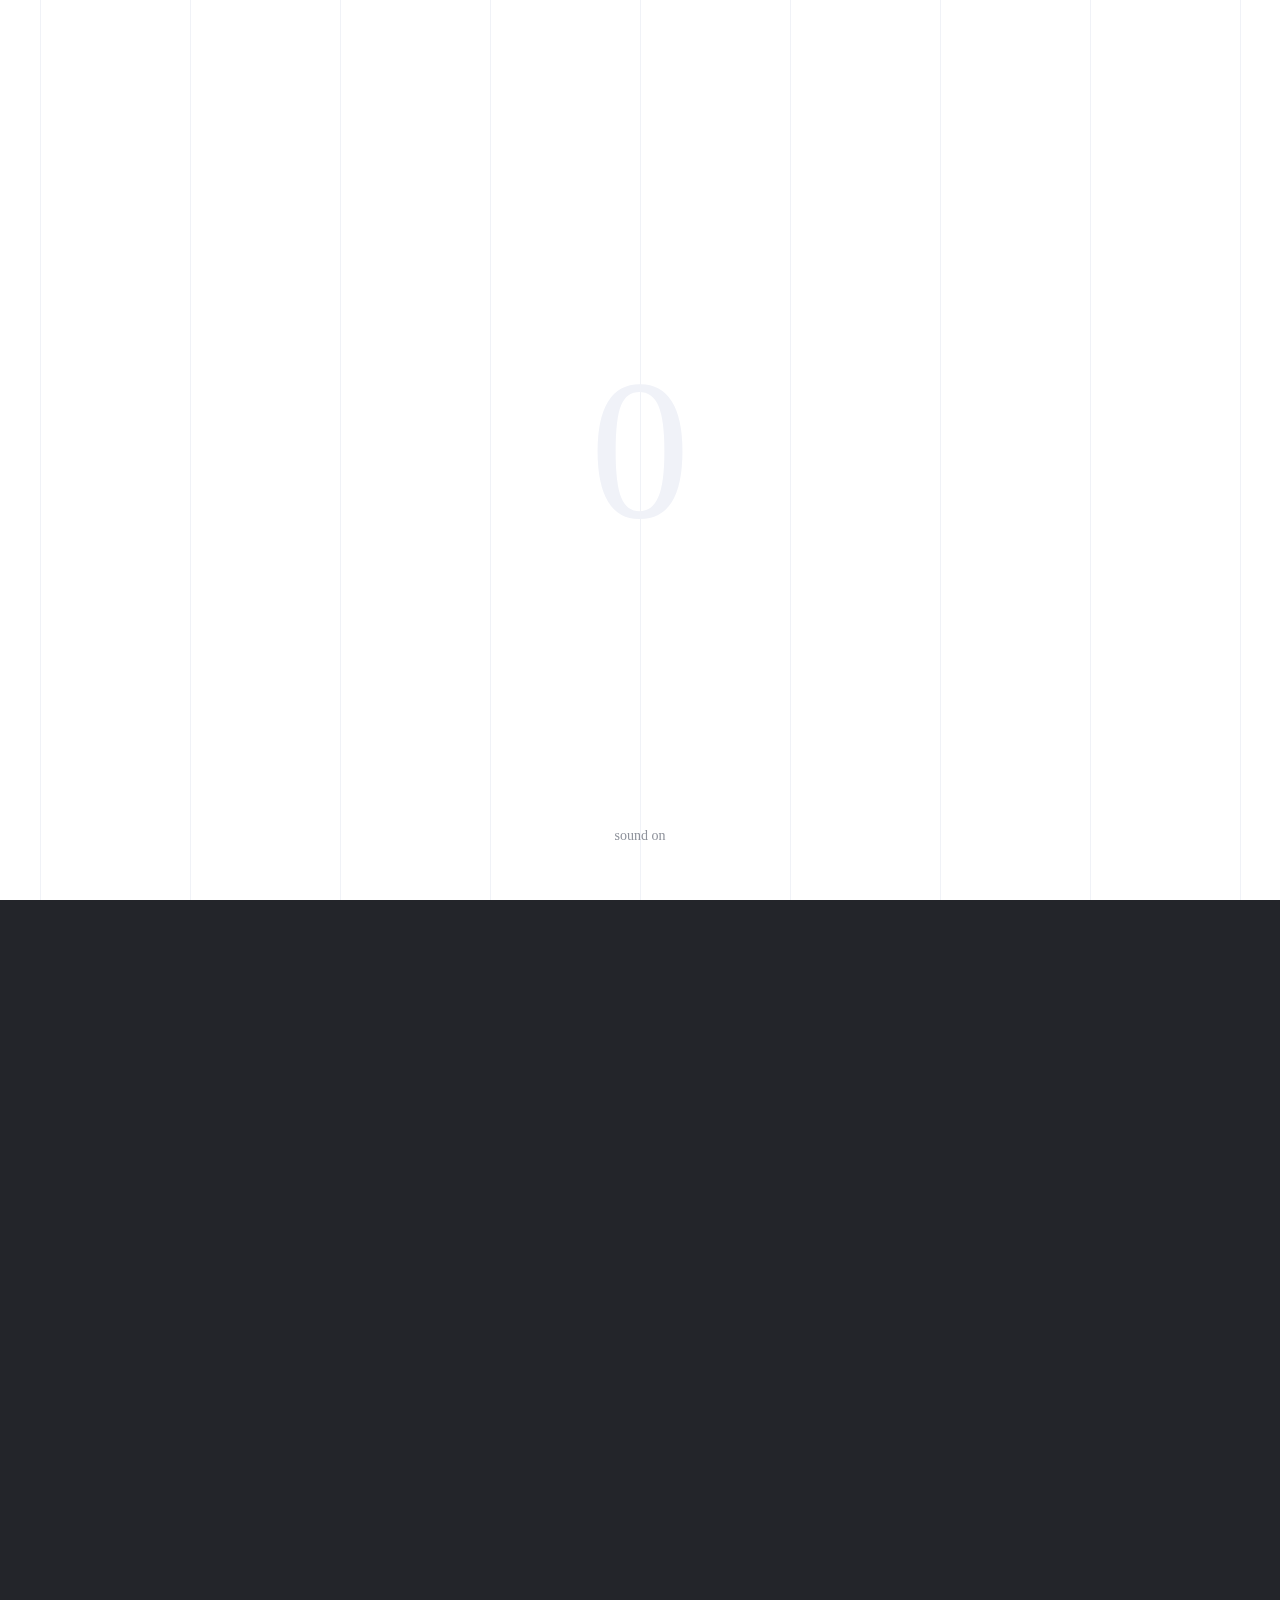
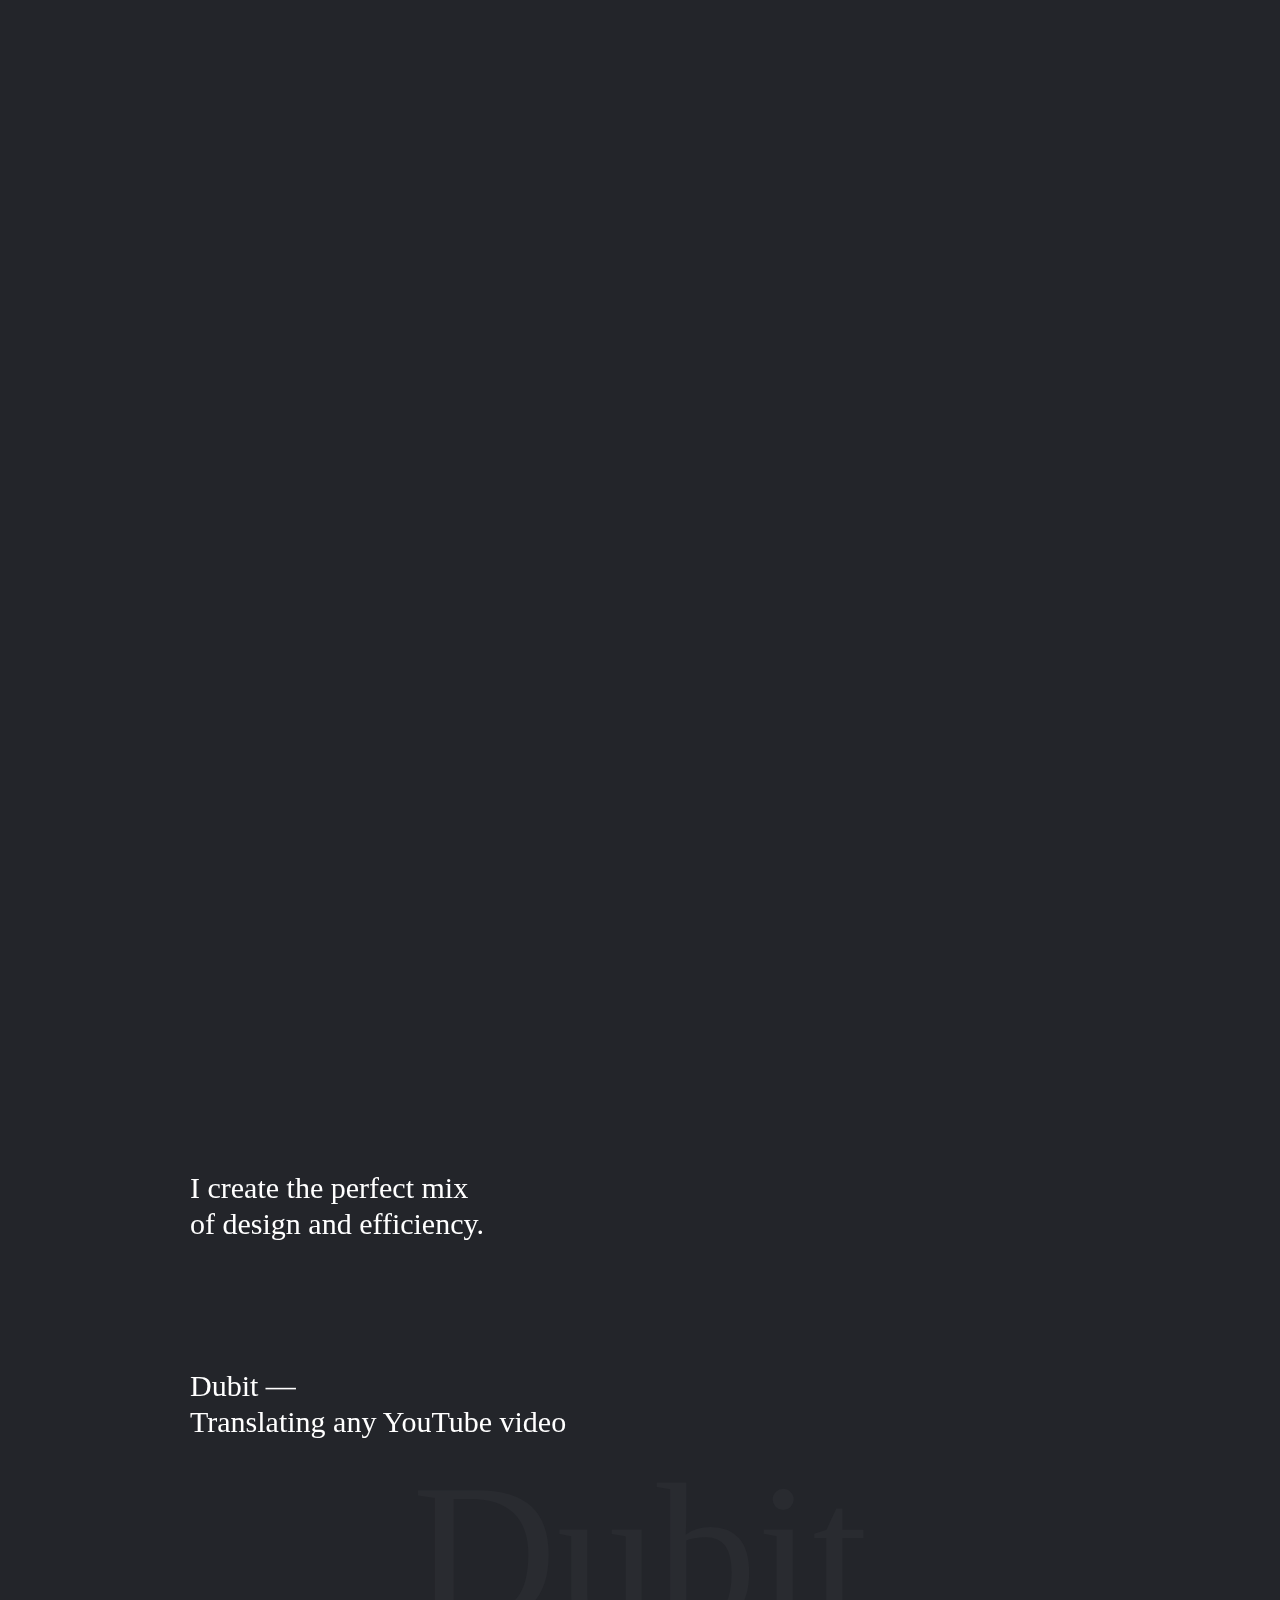
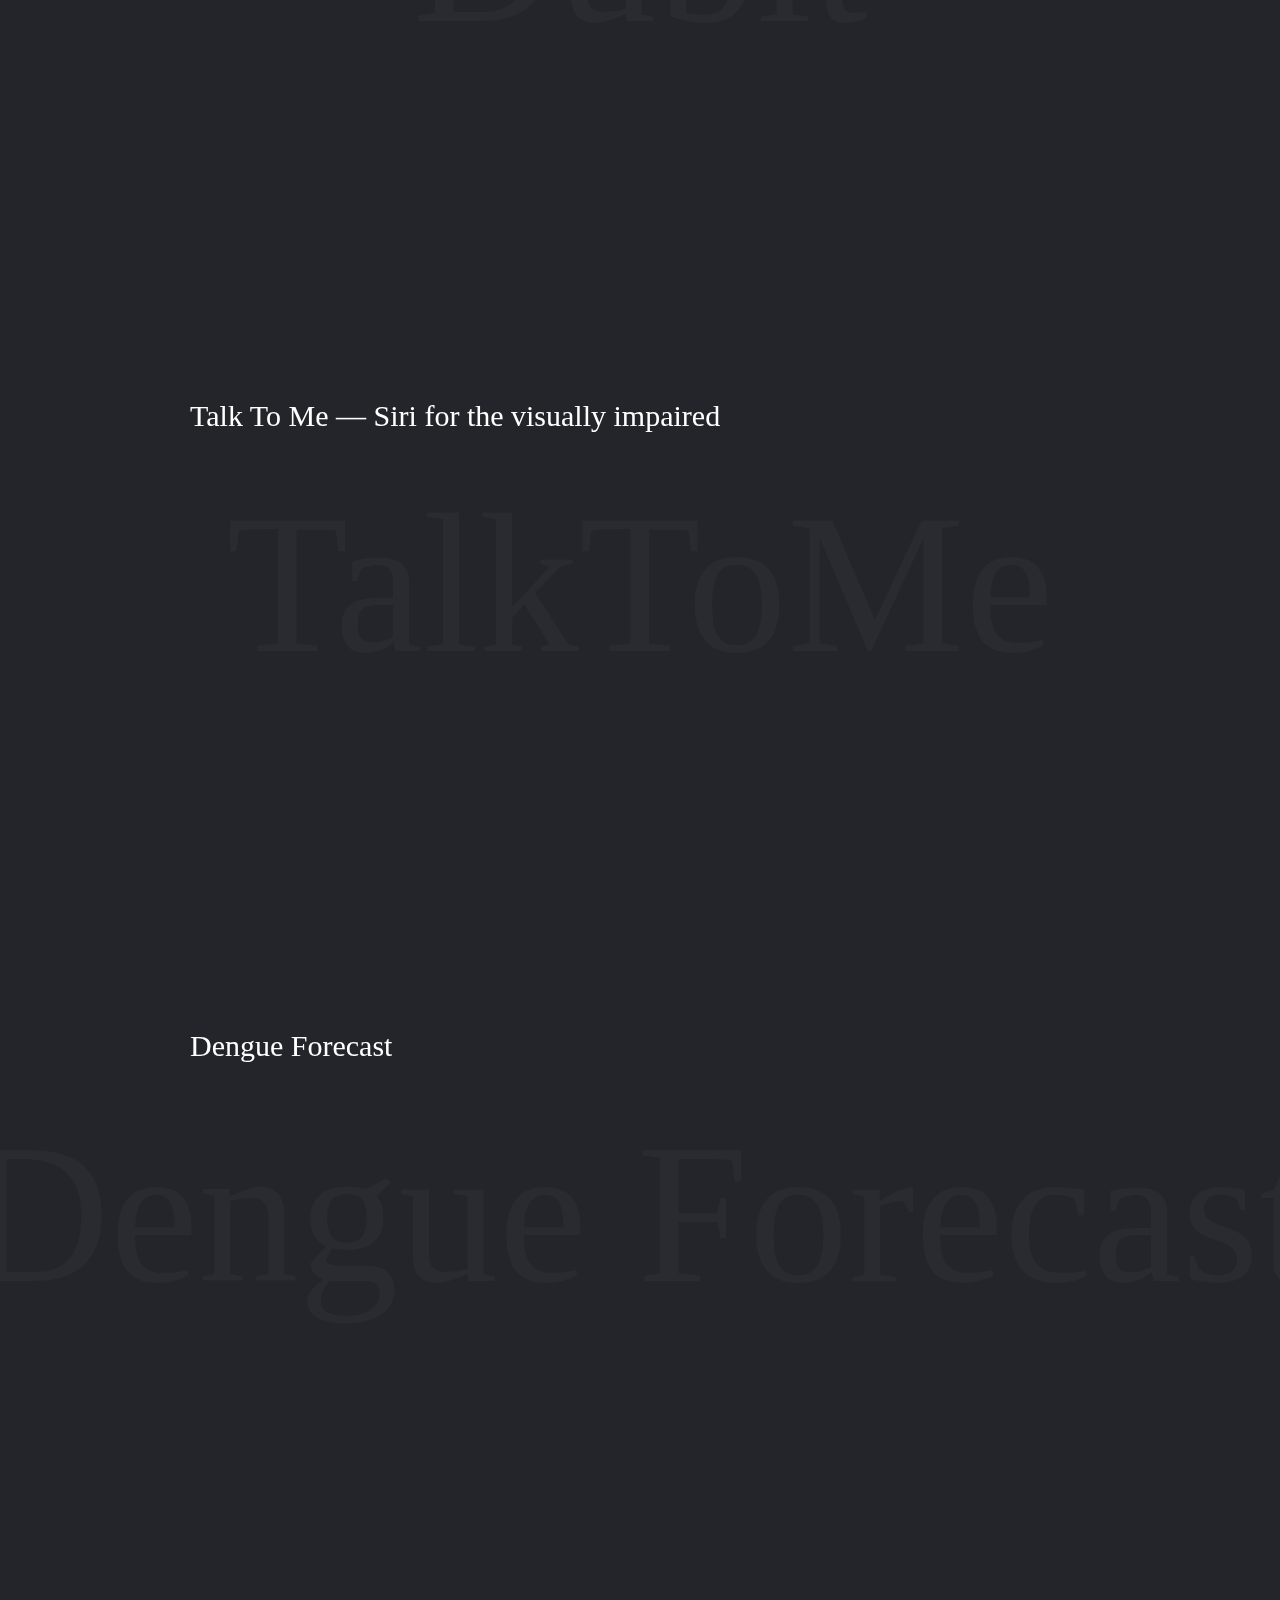
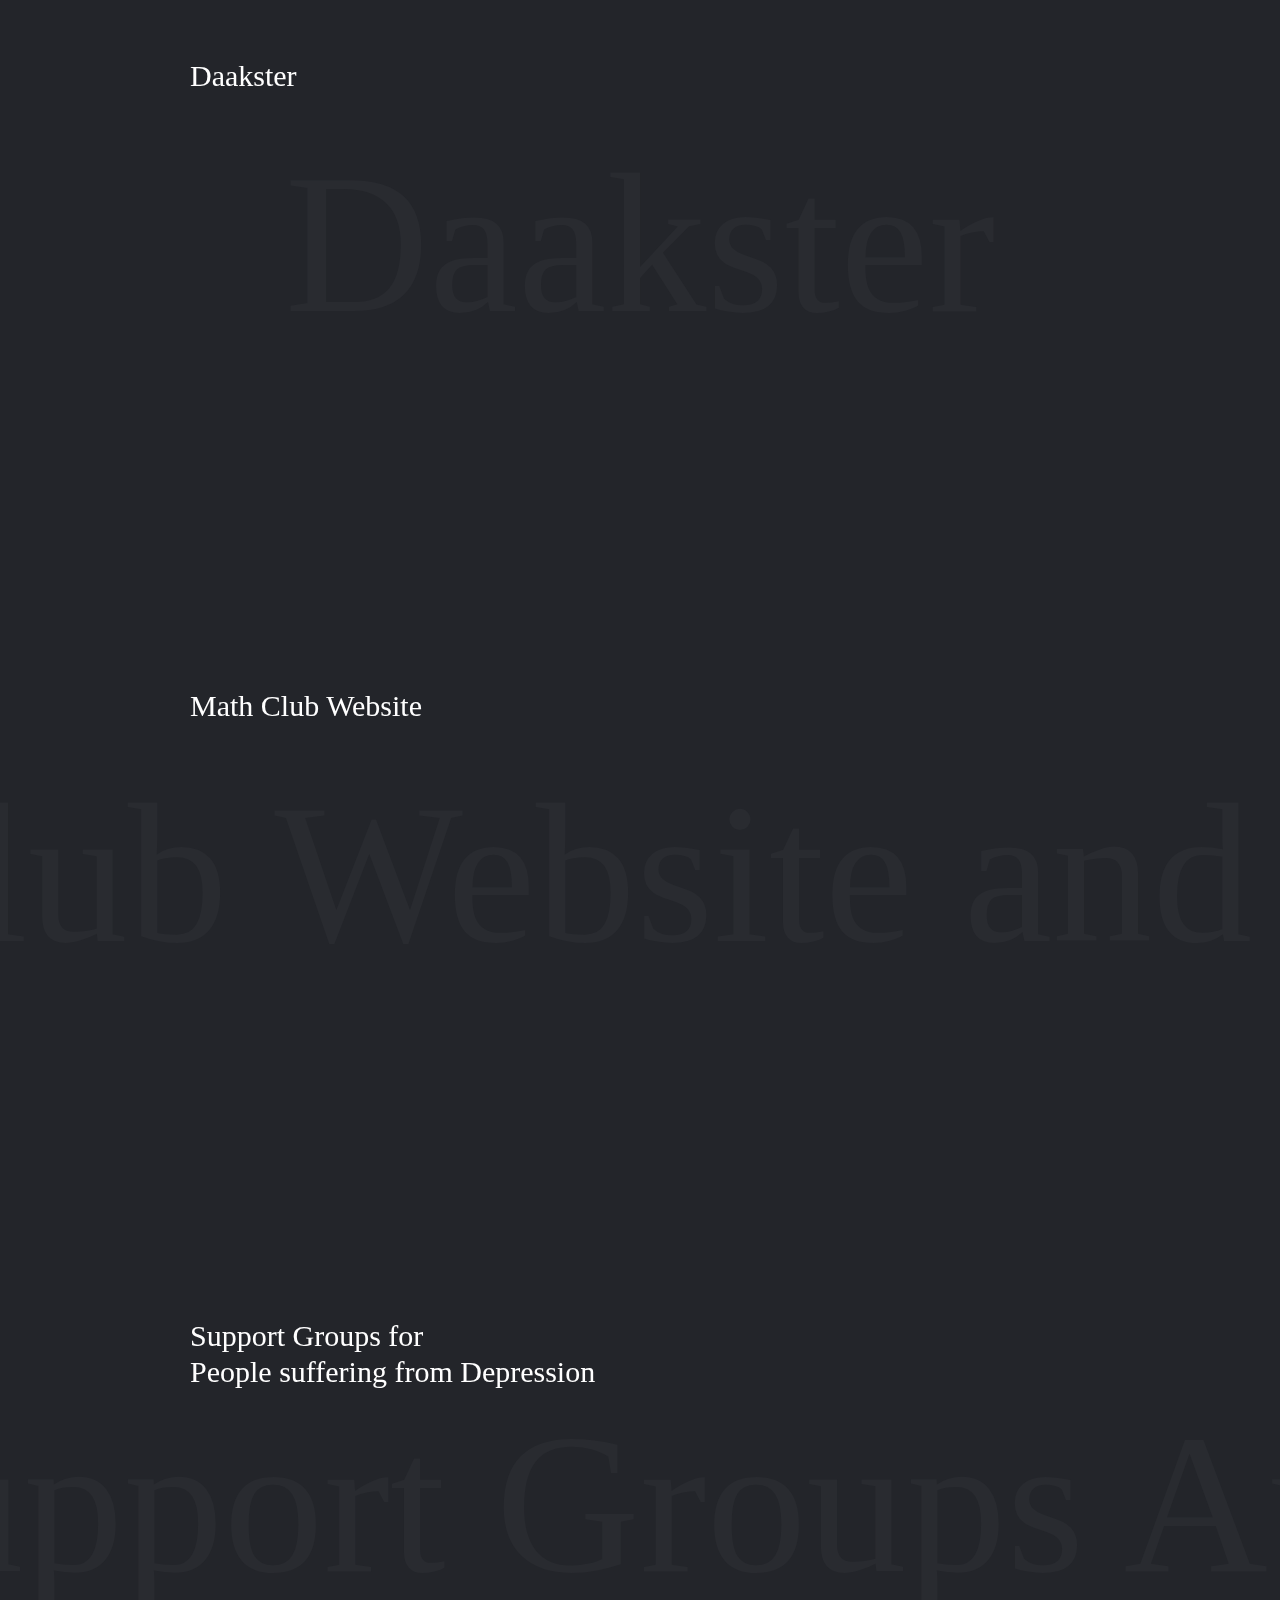
==== commit ab18088f: "made it better :p" ====
--- a/index.html
+++ b/index.html
@@ -82,7 +82,7 @@
                 Thank you!<br> We will contact you!
             </div>
             <div class="form">
-                <form method="POST" action="https://formspree.io/palashtanejapt@gmail.com">
+                <form method="POST" action="https://formspree.io/tanejapalash@gmail.com">
                     <div class="form-group   txta">
                         <textarea class="form-control" name="massage" placeholder="Message"></textarea>
                         <div class="help-block"></div>
@@ -168,8 +168,8 @@
         <a href="https://github.com/PalashTanejaPro" class="social_dr">Github</a>
     </div>
 
-    <a href="mailto:palashtanejapt@gmail.com" class="email hover-anim">
-        palashtanejapt@gmail.com
+    <a href="mailto:tanejapalash@gmail.com" class="email hover-anim">
+        tanejapalash@gmail.com
     </a>
     <div class="header_right">
         <div class="header_text about-text"><span>Who</span> <span>we</span> <span>are</span></div>
@@ -222,8 +222,8 @@
 </svg>
     </a>
     <div class="email">
-        <a href="mailto:palashtanejapt@gmail.com" class="email_in">
-            palashtanejapt@gmail.com
+        <a href="mailto:tanejapalash@gmail.com" class="email_in">
+            tanejapalash@gmail.com
         </a>
     </div>
     <div class="header_tab_menu">
@@ -259,8 +259,8 @@
 </svg>
         </a>
         <div class="email">
-            <a href="mailto:palashtanejapt@gmail.com" class="email_in">
-                palashtanejapt@gmail.com
+            <a href="mailto:tanejapalash@gmail.com" class="email_in">
+                tanejapalash@gmail.com
             </a>
         </div>
         <div class="menu_open_close"></div>
@@ -348,14 +348,14 @@
         </div>
     </div>
     <div class="head_title">
-        Hi! I am Palash, A
+        Hi! I am Palash, 
        <div class="head_title_span" id="head_title_span">
-            <div class="head_title_text active" id="t_Programmer">Programmer</div>
-            <div class="head_title_text" id="t_AI enthusiast">AI enthusiast</div>
-            <div class="head_title_text" id="t_Designer">Designer</div>
-            <div class="head_title_text" id="t_Back-end Developer">App-Dev</div>
-            <div class="head_title_text" id="t_Entrepreneur">Entrepreneur</div>
-            <div class="head_title_text" id="t_Learner">Learner</div>
+            <div class="head_title_text active" id="t_Programmer">a Programmer</div>
+            <div class="head_title_text" id="t_AI enthusiast">an ML guy</div>
+            <div class="head_title_text" id="t_Designer">a Designer</div>
+            <div class="head_title_text" id="t_Back-end Developer">an App-Dev</div>
+            <div class="head_title_text" id="t_Entrepreneur">an Entrepreneur</div>
+            <div class="head_title_text" id="t_Learner">a Security Researcher</div>
         </div>
     </div>
     <canvas id="three"></canvas>
@@ -377,15 +377,18 @@
             </div>
             <div class="clearfix">
                 <div class="about_left">
-                    I was born in New Delhi, India and I am currently a high school student <br>at Delhi Public School Rohini<br>
+                    I am currently a high school graduate <br>from Delhi Public School Rohini<br><br>
                    
-                    Along my journey as a student, <br>I have won numerous national and inter-school competitions
-                    and I cherish what I have learnt in the process.
+                    Along my journey as a student I have had several breakthroughs like being a <b>Google Code-in Grand Prize Winner</b>, Getting an ML paper published at <b>MIT IEEE</b>, Winning <b>Stanford's ASES summit</b><br><br>
+                    <b><a href="static/img/resume.pdf">Get my resume here!</a></b>
+                
+
+
 
                 </div>
                 <div class="about_right">
                     <blockquote> 
-                    I use technology to solve complex real world problems.
+                    I work at the intersection of writing C code, poetry, and digital art
                     </blockquote>
                 </div>
 
@@ -402,7 +405,7 @@
     <div class="wrapper">
         <div class="center">
             <div class="title">
-                <span>I love complex tasks &</span><span>
+                <span>I love solving hard problems &</span><span>
                     this is my skillset.
                 </span>
             </div>
@@ -417,18 +420,18 @@
                     <span>03</span>Machine Learning
                 </div>
                 <div class="services_item">
-                    <span>04</span>Web Design
+                    <span>04</span>Node JS
                 </div>
                 <div class="services_item">
-                    <span>05</span>App Development
+                    <span>05</span>React Native
                 </div>
                 <div class="services_item">
-                    <span>06</span>UX and UI Design
+                    <span>06</span>Design and Illustrations
                 </div>
 
             </div>
             <div class="anim">
-                <a href="mailto:palashtanejapt@gmail.com" class="btn">Start project</a>
+                <a href="mailto:tanejapalash@gmail.com" class="btn">Start project</a>
             </div>
         </div>
     </div>
@@ -444,6 +447,48 @@
             <span>I create the perfect mix </span>
             <span>of design and efficiency.</span>
           
+        </div>
+        <div class="cases_item">
+            <div class="section_title">
+                <div class="section_title_text">
+                    Dubit
+                </div>
+            </div>
+            <div class="cases_content">
+        
+                <div class="cases_info">Enabling education for billions</div>
+                <a href="http://dubit.tech" class="cases_title"><span>Dubit — <div class="case-title-small">Translating any YouTube video</div></span></a>
+                <div class="cases_text">IBM Global Entrepreneur Finalist<br> Stanford ASES Summit Winner <br> Open Source </div>
+                <a href="http://dubit.tech" class="cases_more">View more</a>
+                <div class="cases_img">
+                    <div class="cases_line"></div>
+                    <a href="http://dubit.tech" class="cases_image">
+                        <img src="static/img/dubit.jpg" alt="">
+                        <canvas class="cases_canvas" data-text="01"></canvas>
+                    </a>
+                </div>
+            </div>
+        </div>
+        <div class="cases_item">
+            <div class="section_title">
+                <div class="section_title_text">
+                    TalkToMe
+                </div>
+            </div>
+            <div class="cases_content">
+        
+                <div class="cases_info">Users in 11 countries</div>
+                <a href="https://chrome.google.com/webstore/detail/talktome/nefaaifpggpfdjlfhfbcgfcjimlgpocc" class="cases_title"><span>Talk To Me — Siri for the visually impaired</span></a>
+                <div class="cases_text"> Free <br> Open Source </div>
+                <a href="https://chrome.google.com/webstore/detail/talktome/nefaaifpggpfdjlfhfbcgfcjimlgpocc" class="cases_more">View more</a>
+                <div class="cases_img">
+                    <div class="cases_line"></div>
+                    <a href="https://chrome.google.com/webstore/detail/talktome/nefaaifpggpfdjlfhfbcgfcjimlgpocc" class="cases_image">
+                        <img src="static/img/talktome.jpg" alt="">
+                        <canvas class="cases_canvas" data-text="02"></canvas>
+                    </a>
+                </div>
+            </div>
         </div>
         <div class="cases_item">
             <div class="section_title">
@@ -454,14 +499,14 @@
             <div class="cases_content">
         
                 <div class="cases_info">Revolutionizing Healthcare</div>
-                <a href="#" class="cases_title"><span>Dengue Forecast</span></a>
+                <a href="https://palashtanejapro.github.io/" class="cases_title"><span>Dengue Forecast</span></a>
                 <div class="cases_text">Web-Application;<br> Artificial Intelligence <br>  (machine learning);</div>
-                <a href="#" class="cases_more">View more</a>
+                <a href="https://palashtanejapro.github.io/" class="cases_more">View more</a>
                 <div class="cases_img">
                     <div class="cases_line"></div>
-                    <a href="#" class="cases_image">
+                    <a href="https://palashtanejapro.github.io/" class="cases_image">
                         <img src="static/img/dengue.jpg" alt="">
-                        <canvas class="cases_canvas" data-text="01"></canvas>
+                        <canvas class="cases_canvas" data-text="03"></canvas>
                     </a>
                 </div>
             </div>
@@ -475,14 +520,14 @@
             <div class="cases_content">
         
                 <div class="cases_info">NLP Powered Email Client</div>
-                <a href="#" class="cases_title"><span>Daakster</span></a>
+                <a href="https://palashtanejapro.github.io/" class="cases_title"><span>Daakster</span></a>
                 <div class="cases_text">Web-site;<br>Machine-Learning;<br>Backend</div>
-                <a href="#" class="cases_more">View more</a>
+                <a href="https://palashtanejapro.github.io/" class="cases_more">View more</a>
                 <div class="cases_img">
                     <div class="cases_line"></div>
-                    <a href="#" class="cases_image">
+                    <a href="https://palashtanejapro.github.io/" class="cases_image">
                         <img src="static/img/mailman.jpg" alt="">
-                        <canvas class="cases_canvas" data-text="02"></canvas>
+                        <canvas class="cases_canvas" data-text="04"></canvas>
                     </a>
                 </div>
             </div>
@@ -496,14 +541,14 @@
             <div class="cases_content">
         
                 <div class="cases_info">Math club website and forums</div>
-                <a href="#" class="cases_title"><span>Math Club Website</span></a>
+                <a href="vortexdpsr.github.io" class="cases_title"><span>Math Club Website</span></a>
                 <div class="cases_text"><br>Web-site;<br>Forums.<br>Questions</div>
-                <a href="#" class="cases_more">View more</a>
+                <a href="vortexdpsr.github.io" class="cases_more">View more</a>
                 <div class="cases_img">
                     <div class="cases_line"></div>
-                    <a href="#" class="cases_image">
-                        <img src="static/img/pi.jpg" alt="">
-                        <canvas class="cases_canvas" data-text="03"></canvas>
+                    <a href="vortexdpsr.github.io" class="cases_image">
+                        <img src="static/img/pi.webp" alt="">
+                        <canvas class="cases_canvas" data-text="05"></canvas>
                     </a>
                 </div>
             </div>
@@ -524,7 +569,7 @@
                     <div class="cases_line"></div>
                     <a href="#" class="cases_image">
                         <img src="static/img/depression.jpg" alt="">
-                        <canvas class="cases_canvas" data-text="04"></canvas>
+                        <canvas class="cases_canvas" data-text="06"></canvas>
                     </a>
                 </div>
             </div>
@@ -547,15 +592,15 @@
             <div class="wrapper_in">
                 <div class="contacts_item">
                     <div class="contacts_label">Phone:</div>
-                    <a class="contacts_a hover-anim" href="tel:+919871874410">+91 987 187 44 10</a>
+                    <a class="contacts_a hover-anim" href="tel:+918700151135">+91 8700 151135</a>
                 </div>
                 <div class="contacts_item">
                     <div class="contacts_label">E-mail:</div>
-                    <a class="contacts_a hover-anim" href="mailto:palashtanejapt@gmail.com">palashtanejapt@gmail.com</a>
+                    <a class="contacts_a hover-anim" href="mailto:tanejapalash@gmail.com">tanejapalash@gmail.com</a>
                 </div>
             </div>
             <div class="anim">
-                <a href="mailto:palashtanejapt@gmail.com" class="btn">Start project</a>
+                <a href="mailto:tanejapalash@gmail.com" class="btn">Start project</a>
             </div>
         </div>
         <div class="copyright">
--- a/static/css/main.css
+++ b/static/css/main.css
@@ -0,0 +1,4229 @@
+@charset "UTF-8";
+html, body, div, span, applet, object, iframe,
+h1, h2, h3, h4, h5, h6, p, blockquote, pre,
+a, abbr, acronym, address, big, cite, code,
+del, dfn, em, img, ins, kbd, q, s, samp,
+small, strike, strong, sub, sup, tt, var,
+b, u, i, center,
+dl, dt, dd, ol, ul, li,
+fieldset, form, label, legend,
+table, caption, tbody, tfoot, thead, tr, th, td,
+article, aside, canvas, details, embed,
+figure, figcaption, footer, header, hgroup,
+main, menu, nav, output, ruby, section, summary,
+time, mark, audio, video, input, textarea, button {
+  margin: 0;
+  padding: 0;
+  border: 0;
+  vertical-align: baseline;
+  box-sizing: border-box;
+  font-style: normal;
+  font-weight: normal;
+  text-decoration: none;
+  outline: none;
+  border-radius: 0;
+}
+
+article, aside, details, figcaption, figure,
+footer, header, hgroup, main, menu, nav, section {
+  display: block;
+}
+
+body {
+  line-height: 1;
+}
+
+ol, ul {
+  list-style: none;
+}
+
+blockquote, q {
+  quotes: none;
+}
+
+blockquote:before, blockquote:after,
+q:before, q:after {
+  content: '';
+  content: none;
+}
+
+a:hover, a:active {
+  outline: none;
+}
+
+table {
+  border-collapse: collapse;
+  border-spacing: 0;
+}
+
+/*
+@include respond-to(hd) {}
+@include respond-to(d) {}
+@include respond-to(t) {}
+@include respond-to(m) {}
+*/
+@font-face {
+  font-family: 'Gotham Pro Bold';
+  src: url("../fonts/GothamPro-Bold.eot");
+  src: url("../fonts/GothamPro-Bold.eot?") format("embedded-opentype"), url("../fonts/GothamPro-Bold.woff") format("woff"), url("../fonts/GothamPro-Bold.ttf") format("truetype");
+  font-style: normal;
+  font-weight: normal;
+}
+
+@font-face {
+  font-family: 'Gotham Pro';
+  src: url("../fonts/GothamPro.eot");
+  src: url("../fonts/GothamPro.eot?") format("embedded-opentype"), url("../fonts/GothamPro.woff") format("woff"), url("../fonts/GothamPro.ttf") format("truetype");
+  font-style: normal;
+  font-weight: normal;
+}
+
+.section {
+  width: 100%;
+  min-height: 100%;
+}
+
+html, body {
+  height: 100%;
+  -webkit-transition: background 0.2s 0.2s;
+  transition: background 0.2s 0.2s;
+  font-family: "Gotham Pro";
+}
+
+html.hidden, body.hidden {
+  overflow: hidden;
+}
+
+.wrapper {
+  position: relative;
+  width: calc(75% - 90px);
+  z-index: 2;
+  margin: auto;
+}
+
+@media only screen and (min-width: 1200px) and (max-width: 1600px) {
+  .wrapper {
+    width: calc(75% - 60px);
+  }
+}
+
+@media only screen and (max-width: 1200px) {
+  .wrapper {
+    width: calc(75% - 36px);
+  }
+}
+
+@media only screen and (max-width: 750px) {
+  .wrapper {
+    width: calc(100% - 30px);
+  }
+}
+
+.wrapper_in {
+  width: 66.6%;
+  margin: auto;
+}
+
+.body_black {
+  background: #23252a;
+}
+
+.body_black .black {
+  visibility: visible;
+  opacity: 1;
+  -webkit-transition: opacity 0.6s 0.4s;
+  transition: opacity 0.6s 0.4s;
+}
+
+.body_black .white {
+  visibility: hidden;
+  opacity: 0;
+  -webkit-transition: opacity 0.2s;
+  transition: opacity 0.2s;
+}
+
+.center {
+  position: absolute;
+  -webkit-transform: translateY(-50%);
+          transform: translateY(-50%);
+  top: 50%;
+  width: 100%;
+}
+
+.white .title {
+  color: #1d2026;
+}
+
+.body_white {
+  background: #ffffff;
+}
+
+.body_white .white {
+  visibility: visible;
+  opacity: 1;
+  -webkit-transition: opacity 0.6s 0.4s;
+  transition: opacity 0.6s 0.4s;
+}
+
+.body_white .black {
+  visibility: hidden;
+  opacity: 0;
+  -webkit-transition: opacity 0.2s;
+  transition: opacity 0.2s;
+}
+
+.body_white .lines_i:before {
+  background: #f0f2f7;
+}
+
+.body_white .menu_ico_i {
+  background: #23252a;
+}
+
+.body_white .menu {
+  color: #c6c8cc;
+}
+
+.body_white .menu_text {
+  opacity: 1;
+}
+
+.body_white .header_logo svg {
+  fill: #23252a;
+}
+
+.body_white .header_sound .line {
+  background: #23252a;
+}
+
+.body_white .header_sound span {
+  color: #8e9199;
+}
+
+.body_white .header_sound span:before {
+  background: #8e9199;
+}
+
+.body_white .social a {
+  color: #23252a;
+}
+
+.body_white .social a:before {
+  background: #23252a;
+}
+
+.body_white .header_text {
+  color: #c6c8cc;
+}
+
+.body_white .header_tab {
+  background: #fff;
+  border-bottom: 1px solid #f0f2f7;
+}
+
+.body_white .email {
+  color: #23252a;
+}
+
+.body_white .header_tab .email_in {
+  color: #23252a;
+}
+
+.body_white .header_tab_menu span {
+  background: #23252a;
+}
+
+.body_white .b-title {
+  color: #23252a;
+}
+
+.section {
+  position: relative;
+}
+
+.section_title {
+  position: absolute;
+  top: 0;
+  left: 0;
+  width: 100%;
+  height: 100%;
+  overflow: hidden;
+  pointer-events: none;
+}
+
+@media only screen and (max-width: 750px) {
+  .section_title {
+    display: none;
+  }
+}
+
+.section_title_text {
+  position: absolute;
+  -webkit-transform: translate(-50%, -50%);
+          transform: translate(-50%, -50%);
+  left: 50%;
+  top: 50%;
+  white-space: nowrap;
+  font-family: "Gotham Pro Bold";
+  font-size: 300px;
+  color: #292b30;
+}
+
+@media only screen and (min-width: 1200px) and (max-width: 1600px) {
+  .section_title_text {
+    font-size: 200px;
+  }
+}
+
+@media only screen and (max-width: 1200px) {
+  .section_title_text {
+    font-size: 200px;
+  }
+}
+
+@media only screen and (max-width: 750px) {
+  .section_title_text {
+    font-size: 120px;
+  }
+}
+
+.section_title_text.other {
+  color: #f0f2f7;
+}
+
+.section_title_text.other-2 {
+  color: #ff315b;
+}
+
+.header {
+  position: fixed;
+  width: 100%;
+  height: 100%;
+  z-index: 1;
+}
+
+.header_left {
+  width: 60px;
+  height: 100%;
+  position: absolute;
+  left: 0;
+  top: 0;
+}
+
+@media only screen and (min-width: 1201px) {
+  .header_left.hover .header_logo svg {
+    fill: #fff;
+    -webkit-transition: fill 0.5s;
+    transition: fill 0.5s;
+  }
+  .header_left.hover .header_sound .line {
+    background: #fff;
+    -webkit-transition: fill 0.5s;
+    transition: fill 0.5s;
+  }
+  .header_left.hover span {
+    visibility: hidden;
+    opacity: 0;
+  }
+}
+
+@media only screen and (min-width: 1200px) and (max-width: 1600px) {
+  .header_left {
+    width: 40px;
+  }
+}
+
+.header_logo {
+  position: absolute;
+  top: 60px;
+  right: 0;
+  width: 100%;
+  z-index: 100;
+}
+
+@media only screen and (min-width: 1200px) and (max-width: 1600px) {
+  .header_logo {
+    top: 40px;
+  }
+}
+
+.header_logo svg {
+  fill: #fff;
+  display: block;
+  margin: auto;
+  -webkit-transition: fill 0.2s 0.2s;
+  transition: fill 0.2s 0.2s;
+  height: 26px;
+}
+
+@media only screen and (min-width: 1200px) and (max-width: 1600px) {
+  .header_logo svg {
+    height: 17px;
+  }
+}
+
+.header_logo span {
+  position: absolute;
+  left: 100%;
+  top: 0;
+  font-family: "Gotham Pro Bold";
+  letter-spacing: 0.5em;
+  font-size: 18px;
+  text-transform: uppercase;
+  color: #fff;
+  margin-left: 13px;
+  line-height: 26px;
+  -webkit-transition: all 0.2s 0.2s;
+  transition: all 0.2s 0.2s;
+}
+
+.header_logo span.hide {
+  visibility: hidden;
+  opacity: 0;
+}
+
+@media only screen and (min-width: 1200px) and (max-width: 1600px) {
+  .header_logo span {
+    font-size: 12px;
+    letter-spacing: 0.4em;
+    line-height: 17px;
+  }
+}
+
+@media only screen and (max-width: 1200px) {
+  .header_logo {
+    display: none;
+  }
+}
+
+.header_sound {
+  position: absolute;
+  bottom: 60px;
+  right: 0;
+  z-index: 100;
+  cursor: pointer;
+  font-size: 0;
+  width: 100%;
+  text-align: center;
+}
+
+@media only screen and (min-width: 1200px) and (max-width: 1600px) {
+  .header_sound {
+    bottom: 40px;
+  }
+}
+
+@media only screen and (max-width: 1200px) {
+  .header_sound {
+    display: none;
+  }
+}
+
+.header_sound span {
+  position: relative;
+  position: absolute;
+  left: 100%;
+  top: 0;
+  white-space: nowrap;
+  -webkit-transition: all 0.2s 0.2s;
+  transition: all 0.2s 0.2s;
+  color: #fff;
+  font-size: 14px;
+  margin-left: 13px;
+  line-height: 12px;
+}
+
+.header_sound span:before {
+  position: absolute;
+  bottom: -10px;
+  left: 0;
+  height: 1px;
+  width: 100%;
+  content: '';
+  background-color: #000;
+  -webkit-transform-origin: right top;
+          transform-origin: right top;
+  -webkit-transform: scaleX(0);
+          transform: scaleX(0);
+  -webkit-transition: -webkit-transform 0.3s cubic-bezier(0.165, 0.84, 0.44, 1);
+  transition: -webkit-transform 0.3s cubic-bezier(0.165, 0.84, 0.44, 1);
+  transition: transform 0.3s cubic-bezier(0.165, 0.84, 0.44, 1);
+  transition: transform 0.3s cubic-bezier(0.165, 0.84, 0.44, 1), -webkit-transform 0.3s cubic-bezier(0.165, 0.84, 0.44, 1);
+}
+
+@media only screen and (min-width: 1201px) {
+  .header_sound span:hover:before {
+    -webkit-transform-origin: left top;
+            transform-origin: left top;
+    -webkit-transform: scaleX(1);
+            transform: scaleX(1);
+  }
+}
+
+.header_sound span:before {
+  background: #fff;
+}
+
+@media only screen and (min-width: 1200px) and (max-width: 1600px) {
+  .header_sound span {
+    font-size: 11px;
+  }
+}
+
+.header_sound .off {
+  display: none;
+}
+
+.header_sound .line {
+  height: 12px;
+  width: 1px;
+  display: inline-block;
+  margin-left: 1px;
+  margin-right: 1px;
+  background: #fff;
+  -webkit-transform-origin: 50% 100%;
+          transform-origin: 50% 100%;
+  -webkit-transition: background 0.2s 0.2s, -webkit-transform 0.3s cubic-bezier(0.165, 0.84, 0.44, 1);
+  transition: background 0.2s 0.2s, -webkit-transform 0.3s cubic-bezier(0.165, 0.84, 0.44, 1);
+  transition: transform 0.3s cubic-bezier(0.165, 0.84, 0.44, 1), background 0.2s 0.2s;
+  transition: transform 0.3s cubic-bezier(0.165, 0.84, 0.44, 1), background 0.2s 0.2s, -webkit-transform 0.3s cubic-bezier(0.165, 0.84, 0.44, 1);
+  -webkit-animation: sound 0.45s cubic-bezier(0.455, 0.03, 0.515, 0.955) infinite alternate;
+          animation: sound 0.45s cubic-bezier(0.455, 0.03, 0.515, 0.955) infinite alternate;
+}
+
+.header_sound .line:nth-child(1) {
+  -webkit-animation-delay: 0s;
+          animation-delay: 0s;
+}
+
+.header_sound .line:nth-child(2) {
+  -webkit-animation-delay: 0.15s;
+          animation-delay: 0.15s;
+}
+
+.header_sound .line:nth-child(3) {
+  -webkit-animation-delay: 0.30s;
+          animation-delay: 0.30s;
+}
+
+.header_sound .line:nth-child(4) {
+  -webkit-animation-delay: 0.45s;
+          animation-delay: 0.45s;
+}
+
+.header_sound.mute .line {
+  -webkit-transform: scale(1, 0.16667);
+          transform: scale(1, 0.16667);
+  -webkit-animation: none;
+          animation: none;
+}
+
+.header_sound.mute .off {
+  display: block;
+}
+
+.header_sound.mute .on {
+  display: none;
+}
+
+.header_right {
+  position: absolute;
+  right: 60px;
+  top: 60px;
+}
+
+@media only screen and (min-width: 1200px) and (max-width: 1600px) {
+  .header_right {
+    top: 40px;
+    right: 40px;
+  }
+}
+
+.header_text {
+  opacity: 0;
+  -webkit-writing-mode: vertical-lr;
+      -ms-writing-mode: tb-lr;
+          writing-mode: vertical-lr;
+  right: 0;
+  white-space: nowrap;
+  position: absolute;
+  color: #575b66;
+  font-family: "Gotham Pro Bold";
+  letter-spacing: 0.4em;
+  font-size: 18px;
+  text-transform: uppercase;
+  width: 17px;
+  overflow: hidden;
+  -webkit-transition: opacity 0.5s;
+  transition: opacity 0.5s;
+}
+
+@media only screen and (min-width: 1200px) and (max-width: 1600px) {
+  .header_text {
+    font-size: 12px;
+    width: 11px;
+  }
+}
+
+@media only screen and (max-width: 1200px) {
+  .header_text {
+    display: none;
+  }
+}
+
+.header_text span {
+  display: inline-block;
+  padding-left: 10px;
+  -webkit-transition: padding-left 0.5s;
+  transition: padding-left 0.5s;
+}
+
+.header_text.active {
+  opacity: 1;
+}
+
+.header_text.active span {
+  padding-left: 0px;
+}
+
+.header_tab {
+  display: none;
+}
+
+@media only screen and (max-width: 1200px) {
+  .header_tab {
+    display: block;
+    width: 100%;
+    height: 50px;
+    line-height: 50px;
+    position: fixed;
+    left: 0;
+    top: 0;
+    background: #23252a;
+    z-index: 99;
+    border-bottom: 1px solid #292b30;
+    -webkit-transition: all 0.2s 0.2s;
+    transition: all 0.2s 0.2s;
+  }
+  .header_tab .header_logo {
+    display: block;
+    left: 24px;
+    right: auto;
+    top: 0;
+    width: auto;
+    height: 100%;
+    font-size: 0;
+  }
+  .header_tab .header_logo:before, .header_tab .header_logo:after {
+    content: '';
+    display: inline-block;
+    height: 100%;
+    vertical-align: middle;
+    width: 1px;
+  }
+  .header_tab .header_logo:before {
+    margin-left: -1px;
+  }
+  .header_tab .header_logo:after {
+    margin-right: -1px;
+  }
+  .header_tab .header_logo svg {
+    height: 17px;
+    display: inline-block;
+    vertical-align: middle;
+  }
+  .header_tab .email {
+    display: block;
+    width: 100%;
+    top: 0;
+    right: 0;
+    text-align: center;
+    font-size: 12px;
+  }
+  .header_tab .email.hide {
+    visibility: visible;
+    opacity: 1;
+  }
+  .header_tab .email_in {
+    color: #fff;
+    position: relative;
+  }
+  .header_tab .email_in:before {
+    position: absolute;
+    bottom: -10px;
+    left: 0;
+    height: 1px;
+    width: 100%;
+    content: '';
+    background-color: #000;
+    -webkit-transform-origin: right top;
+            transform-origin: right top;
+    -webkit-transform: scaleX(0);
+            transform: scaleX(0);
+    -webkit-transition: -webkit-transform 0.3s cubic-bezier(0.165, 0.84, 0.44, 1);
+    transition: -webkit-transform 0.3s cubic-bezier(0.165, 0.84, 0.44, 1);
+    transition: transform 0.3s cubic-bezier(0.165, 0.84, 0.44, 1);
+    transition: transform 0.3s cubic-bezier(0.165, 0.84, 0.44, 1), -webkit-transform 0.3s cubic-bezier(0.165, 0.84, 0.44, 1);
+  }
+}
+
+@media only screen and (max-width: 1200px) and (min-width: 1201px) {
+  .header_tab .email_in:hover:before {
+    -webkit-transform-origin: left top;
+            transform-origin: left top;
+    -webkit-transform: scaleX(1);
+            transform: scaleX(1);
+  }
+}
+
+.header_tab_menu {
+  position: absolute;
+  right: 24px;
+  top: 0px;
+  height: 100%;
+  width: 30px;
+  cursor: pointer;
+  display: block !important;
+}
+
+.header_tab_menu span {
+  width: 100%;
+  height: 1px;
+  position: absolute;
+  -webkit-transform: translate(-50%, -50%);
+          transform: translate(-50%, -50%);
+  left: 50%;
+  top: 50%;
+  background: #fff;
+  -webkit-transition: all 0.2s 0.2s;
+  transition: all 0.2s 0.2s;
+}
+
+.header_tab_menu span:nth-child(1) {
+  margin-top: -4px;
+}
+
+.header_tab_menu span:nth-child(2) {
+  margin-top: 4px;
+}
+
+@-webkit-keyframes sound {
+  0% {
+    -webkit-transform: scale(1, 0.5);
+            transform: scale(1, 0.5);
+  }
+  100% {
+    -webkit-transform: scale(1, 1);
+            transform: scale(1, 1);
+  }
+}
+
+@keyframes sound {
+  0% {
+    -webkit-transform: scale(1, 0.5);
+            transform: scale(1, 0.5);
+  }
+  100% {
+    -webkit-transform: scale(1, 1);
+            transform: scale(1, 1);
+  }
+}
+
+.lines {
+  width: 100%;
+  height: 100%;
+  position: fixed;
+  left: 0;
+  top: 0;
+  font-size: 0;
+  pointer-events: none;
+}
+
+@media only screen and (max-width: 750px) {
+  .lines {
+    display: none;
+  }
+}
+
+.lines_i {
+  height: 100%;
+  display: inline-block;
+  width: calc(12.5% - 15px);
+  position: relative;
+}
+
+@media only screen and (min-width: 1200px) and (max-width: 1600px) {
+  .lines_i {
+    width: calc(12.5% - 10px);
+  }
+}
+
+@media only screen and (max-width: 1200px) {
+  .lines_i {
+    width: calc(12.5% - 6px);
+  }
+}
+
+@media only screen and (max-width: 750px) {
+  .lines_i {
+    width: calc(12.5% - 5px);
+  }
+}
+
+.lines_i:before {
+  content: '';
+  display: block;
+  height: 100%;
+  width: 1px;
+  background: #292b30;
+  -webkit-transition: background 0.2s 0.2s;
+  transition: background 0.2s 0.2s;
+}
+
+.lines_i__1 {
+  width: 60px;
+}
+
+@media only screen and (min-width: 1200px) and (max-width: 1600px) {
+  .lines_i__1 {
+    width: 40px;
+  }
+}
+
+@media only screen and (max-width: 1200px) {
+  .lines_i__1 {
+    width: 24px;
+  }
+}
+
+@media only screen and (max-width: 750px) {
+  .lines_i__1 {
+    width: 20px;
+  }
+}
+
+.lines_i__1:before {
+  width: 0;
+}
+
+.lines_i__10 {
+  width: 60px;
+}
+
+@media only screen and (min-width: 1200px) and (max-width: 1600px) {
+  .lines_i__10 {
+    width: 40px;
+  }
+}
+
+@media only screen and (max-width: 1200px) {
+  .lines_i__10 {
+    width: 24px;
+  }
+}
+
+@media only screen and (max-width: 750px) {
+  .lines_i__10 {
+    width: 20px;
+  }
+}
+
+.lines_i:after {
+  content: '';
+  position: absolute;
+  right: 0;
+  top: 0;
+  height: 100%;
+  width: 0;
+  background: #fff;
+  -webkit-transition: width 1s cubic-bezier(0.215, 0.61, 0.355, 1);
+  transition: width 1s cubic-bezier(0.215, 0.61, 0.355, 1);
+}
+
+.menu {
+  position: absolute;
+  left: 0;
+  top: 0;
+  width: 60px;
+  height: 100%;
+  background: transparent;
+  z-index: 99;
+  color: #fff;
+  -webkit-transition: color 0.2s 0.2s, background 0.5s, width 0.5s ease-in;
+  transition: color 0.2s 0.2s, background 0.5s, width 0.5s ease-in;
+}
+
+@media only screen and (min-width: 1200px) and (max-width: 1600px) {
+  .menu {
+    width: 40px;
+  }
+}
+
+@media only screen and (max-width: 1200px) {
+  .menu {
+    display: none;
+  }
+}
+
+.menu_text {
+  text-align: center;
+  text-transform: uppercase;
+  letter-spacing: .4em;
+  font-family: "Gotham Pro Bold";
+  font-size: 18px;
+  -webkit-writing-mode: vertical-lr;
+      -ms-writing-mode: tb-lr;
+          writing-mode: vertical-lr;
+  margin-left: 33px;
+  pointer-events: none;
+  -webkit-transition: all 0.2s 0.2s;
+  transition: all 0.2s 0.2s;
+  opacity: 0.5;
+}
+
+@media only screen and (min-width: 1200px) and (max-width: 1600px) {
+  .menu_text {
+    margin-left: 25px;
+    font-size: 12px;
+  }
+}
+
+.menu_ico {
+  position: absolute;
+  -webkit-transform: translate(-50%, -50%);
+          transform: translate(-50%, -50%);
+  left: 50%;
+  top: 50%;
+  font-size: 0;
+  cursor: pointer;
+  height: 75px;
+  width: 12px;
+}
+
+@media only screen and (min-width: 1200px) and (max-width: 1600px) {
+  .menu_ico {
+    height: 50px;
+  }
+}
+
+.menu_ico:after {
+  content: '';
+  position: absolute;
+  top: 0;
+  left: -200%;
+  width: 500%;
+  height: 100%;
+}
+
+.menu_ico_i {
+  position: absolute;
+  display: block;
+  width: 2px;
+  background: #fff;
+  -webkit-transition: background 0.2s 0.2s, left 0.3s;
+  transition: background 0.2s 0.2s, left 0.3s;
+  margin-right: 3px;
+  height: 100%;
+  top: 0;
+}
+
+@media only screen and (min-width: 1200px) and (max-width: 1600px) {
+  .menu_ico_i {
+    width: 1px;
+  }
+}
+
+.menu_ico_i:nth-of-type(1) {
+  left: 3px;
+}
+
+.menu_ico_i:nth-of-type(2) {
+  left: 8px;
+}
+
+.menu_ico_i:nth-of-type(3) {
+  left: 8px;
+}
+
+@media only screen and (min-width: 1201px) {
+  .menu_ico:hover .menu_ico_i {
+    background: #fff;
+  }
+  .menu_ico:hover .menu_ico_i:nth-of-type(1) {
+    left: 10px;
+  }
+  .menu_ico:hover .menu_ico_i:nth-of-type(2) {
+    left: 5px;
+  }
+  .menu_ico:hover .menu_ico_i:nth-of-type(3) {
+    left: 0px;
+  }
+}
+
+@media only screen and (min-width: 1201px) {
+  .menu.hover {
+    background: #e70a35;
+  }
+  .menu.hover .menu_text {
+    visibility: hidden;
+    opacity: 0;
+  }
+}
+
+.menu_in-page {
+  padding-top: 100px;
+}
+
+@media only screen and (max-width: 1200px) {
+  .menu_in-page {
+    width: calc(100% - 48px);
+    margin: auto;
+    text-align: center;
+    padding-top: 120px;
+  }
+}
+
+@media only screen and (max-width: 750px) {
+  .menu_in-page {
+    width: 100%;
+    padding-top: 0px;
+    margin-top: 120px;
+    max-height: calc(100% - 200px);
+    overflow: scroll;
+  }
+}
+
+.menu_in-page > li {
+  display: block;
+  position: relative;
+  white-space: nowrap;
+}
+
+@media only screen and (max-width: 1200px) {
+  .menu_in-page > li {
+    width: 75%;
+    margin: auto;
+  }
+}
+
+@media only screen and (max-width: 750px) {
+  .menu_in-page > li {
+    width: 100%;
+  }
+}
+
+.menu_in-page > li.active a:before {
+  width: 5px;
+}
+
+@media only screen and (max-width: 1200px) {
+  .menu_in-page > li.active a:before {
+    width: 3px;
+  }
+}
+
+.menu_in-page > li.open .open_ul:before {
+  height: 0;
+}
+
+.menu_in-page > li.open a:before {
+  width: 5px;
+}
+
+@media only screen and (max-width: 1200px) {
+  .menu_in-page > li.open a:before {
+    width: 3px;
+  }
+}
+
+.menu_in-page > li > a {
+  height: 90px;
+  vertical-align: top;
+  font-size: 45px;
+  font-family: "Gotham Pro Bold";
+  color: #fff;
+  line-height: 90px;
+  display: inline-block;
+  -webkit-transition: all .5s;
+  transition: all .5s;
+}
+
+@media only screen and (min-width: 1200px) and (max-width: 1600px) {
+  .menu_in-page > li > a {
+    font-size: 30px;
+    line-height: 60px;
+    height: 60px;
+  }
+}
+
+@media only screen and (max-width: 1200px) {
+  .menu_in-page > li > a {
+    font-size: 30px;
+    width: 100%;
+    margin: auto;
+    height: 57px;
+    line-height: 57px;
+  }
+}
+
+@media only screen and (max-width: 750px) {
+  .menu_in-page > li > a {
+    font-size: 24px;
+  }
+}
+
+.menu_in-page > li > a:before {
+  content: '';
+  display: inline-block;
+  width: 0px;
+  height: 90px;
+  background: #fff;
+  -webkit-transition: width .2s;
+  transition: width .2s;
+  vertical-align: top;
+  margin-right: 70px;
+}
+
+@media only screen and (min-width: 1200px) and (max-width: 1600px) {
+  .menu_in-page > li > a:before {
+    height: 60px;
+  }
+}
+
+@media only screen and (max-width: 1200px) {
+  .menu_in-page > li > a:before {
+    float: left;
+    margin-right: 0;
+    height: 57px;
+  }
+}
+
+@media only screen and (min-width: 1201px) {
+  .menu_in-page > li > a:hover:before {
+    width: 5px;
+  }
+}
+
+.menu_in-page > li .open_ul {
+  position: absolute;
+  top: 25px;
+  left: 33.3%;
+  width: 40px;
+  height: 40px;
+  cursor: pointer;
+  margin-left: -30px;
+  -webkit-transition: all 0.5s;
+  transition: all 0.5s;
+}
+
+@media only screen and (min-width: 1200px) and (max-width: 1600px) {
+  .menu_in-page > li .open_ul {
+    top: 10px;
+  }
+}
+
+@media only screen and (max-width: 1200px) {
+  .menu_in-page > li .open_ul {
+    left: auto;
+    right: 0;
+    top: 8px;
+  }
+}
+
+@media only screen and (max-width: 1200px) {
+  .menu_in-page > li .open_ul {
+    right: 10px;
+  }
+}
+
+.menu_in-page > li .open_ul:before {
+  position: absolute;
+  left: calc(50% - 1px);
+  top: 10px;
+  content: '';
+  width: 1px;
+  height: 20px;
+  background: #fff;
+  display: block;
+}
+
+.menu_in-page > li .open_ul:after {
+  position: absolute;
+  left: 10px;
+  top: calc(50% - 1px);
+  content: '';
+  width: 20px;
+  height: 1px;
+  background: #fff;
+  display: block;
+}
+
+@media only screen and (min-width: 1201px) {
+  .menu_in-page > li .open_ul:hover {
+    -webkit-transform: rotate(180deg);
+            transform: rotate(180deg);
+  }
+}
+
+.menu_in-page > li ul {
+  padding-left: 75px;
+  display: none;
+}
+
+@media only screen and (max-width: 1200px) {
+  .menu_in-page > li ul {
+    padding-left: 0;
+  }
+}
+
+.menu_in-page > li ul li {
+  position: relative;
+}
+
+.menu_in-page > li ul li:before {
+  content: '';
+  position: absolute;
+  left: 0;
+  top: 50%;
+  width: 0;
+  height: 1px;
+  background: #fff;
+}
+
+.menu_in-page > li ul li.active:before {
+  width: 30px;
+}
+
+@media only screen and (max-width: 1200px) {
+  .menu_in-page > li ul li.active:before {
+    display: none;
+  }
+}
+
+.menu_in-page > li ul li.active a {
+  color: #fff;
+}
+
+.menu_in-page > li ul li a {
+  display: block;
+  padding-left: 0px;
+  color: #ff93aa;
+  font-size: 16px;
+  font-family: "Gotham Pro Bold";
+  line-height: 50px;
+  -webkit-transition: all .5s;
+  transition: all .5s;
+  opacity: 0;
+}
+
+@media only screen and (min-width: 1200px) and (max-width: 1600px) {
+  .menu_in-page > li ul li a {
+    line-height: 40px;
+  }
+}
+
+@media only screen and (max-width: 1200px) {
+  .menu_in-page > li ul li a {
+    font-size: 18px;
+    padding-left: 0;
+  }
+}
+
+.menu_in-page > li ul li a.open {
+  padding-left: 58px;
+  opacity: 1;
+}
+
+@media only screen and (max-width: 1200px) {
+  .menu_in-page > li ul li a.open {
+    padding-left: 0;
+  }
+}
+
+@media only screen and (min-width: 1201px) {
+  .menu_in-page > li ul li a:hover {
+    color: #fff;
+  }
+}
+
+.menu_open {
+  position: fixed;
+  left: 0;
+  top: 0;
+  height: 100%;
+  width: 60px;
+  opacity: 0;
+  background: #e70a35;
+  z-index: 99;
+  -webkit-transition: width 0.5s cubic-bezier(0.165, 0.84, 0.44, 1), height 0.5s cubic-bezier(0.165, 0.84, 0.44, 1), opacity 0.5s 0.5s;
+  transition: width 0.5s cubic-bezier(0.165, 0.84, 0.44, 1), height 0.5s cubic-bezier(0.165, 0.84, 0.44, 1), opacity 0.5s 0.5s;
+  overflow: hidden;
+  pointer-events: none;
+}
+
+@media only screen and (min-width: 1200px) and (max-width: 1600px) {
+  .menu_open {
+    width: 40px;
+  }
+}
+
+@media only screen and (max-width: 1200px) {
+  .menu_open {
+    width: 100%;
+    height: 0;
+  }
+  .menu_open .section_title, .menu_open .lines {
+    display: none;
+  }
+}
+
+.menu_open.active {
+  pointer-events: auto;
+  opacity: 1;
+  width: calc(100% - 60px);
+  -webkit-transition: width 0.5s cubic-bezier(0.165, 0.84, 0.44, 1), height 0.5s cubic-bezier(0.165, 0.84, 0.44, 1), opacity 0s 0s;
+  transition: width 0.5s cubic-bezier(0.165, 0.84, 0.44, 1), height 0.5s cubic-bezier(0.165, 0.84, 0.44, 1), opacity 0s 0s;
+  height: 100%;
+}
+
+@media only screen and (min-width: 1200px) and (max-width: 1600px) {
+  .menu_open.active {
+    width: calc(100% - 40px);
+  }
+}
+
+@media only screen and (max-width: 1200px) {
+  .menu_open.active {
+    width: 100%;
+  }
+}
+
+@media only screen and (max-width: 750px) {
+  .menu_open.active {
+    width: 100%;
+  }
+}
+
+.menu_open.active .header_left {
+  right: 6%;
+  margin-right: -30px;
+}
+
+@media only screen and (min-width: 1200px) and (max-width: 1600px) {
+  .menu_open.active .header_left {
+    margin-right: -20px;
+  }
+}
+
+.menu_open_content {
+  position: absolute;
+  width: 100%;
+  height: 100%;
+  top: 0;
+  left: 0;
+}
+
+.menu_open_content .lines_i::before {
+  background: #ff315b;
+}
+
+@media only screen and (max-width: 1200px) {
+  .menu_open_content .menu_open_close {
+    display: none;
+  }
+}
+
+.menu_open .lines {
+  position: absolute;
+}
+
+.menu_open .section_title_text {
+  top: 0;
+  position: absolute;
+  -webkit-transform: translateX(-50%);
+          transform: translateX(-50%);
+  left: 50%;
+}
+
+.menu_open .wrapper {
+  height: 100%;
+}
+
+@media only screen and (max-width: 1200px) {
+  .menu_open .wrapper {
+    width: 100%;
+  }
+}
+
+@media only screen and (max-width: 750px) {
+  .menu_open .wrapper {
+    width: 100%;
+    overflow: hidden;
+  }
+}
+
+.menu_open_close {
+  background-image: url("../img/svg-sprite/sprite.svg");
+  background-position: -4px -46px;
+  width: 25px;
+  height: 25px;
+  background-repeat: no-repeat;
+  position: absolute;
+  top: 50%;
+  right: -8.3%;
+  margin-right: -13px;
+  margin-top: -13px;
+  cursor: pointer;
+  -webkit-transition: -webkit-transform 0.5s;
+  transition: -webkit-transform 0.5s;
+  transition: transform 0.5s;
+  transition: transform 0.5s, -webkit-transform 0.5s;
+}
+
+@media only screen and (min-width: 1201px) {
+  .menu_open_close:hover {
+    -webkit-transform: rotate(180deg);
+            transform: rotate(180deg);
+  }
+}
+
+@media only screen and (max-width: 1200px) {
+  .menu_open_close {
+    top: 0;
+    right: 0;
+    margin: 13px 28px;
+  }
+}
+
+.menu_open .header_left {
+  -webkit-transition: right 0.5s, margin-right 0.5s;
+  transition: right 0.5s, margin-right 0.5s;
+  left: auto;
+  right: 0;
+  margin-right: 0px;
+}
+
+.menu_open .header_logo svg {
+  fill: #fff;
+}
+
+.menu_open .header_sound .line {
+  background: #fff;
+}
+
+.menu_open .header_sound span {
+  color: #fff;
+}
+
+.menu_open .copyright {
+  color: #ff93a9;
+}
+
+.menu_open .copyright a {
+  color: #ffffff;
+}
+
+.menu_open .copyright a:before {
+  background: #fff;
+}
+
+.menu_open .header_tab {
+  position: absolute;
+  background: none;
+  border-bottom: 1px solid #ff315b;
+}
+
+.head .lines_i::before {
+  background: #fff;
+  opacity: 0.1;
+}
+
+.head .lines {
+  position: absolute;
+}
+
+@media only screen and (max-width: 750px) {
+  .head .section_title {
+    display: block;
+  }
+}
+
+.head_title {
+  position: absolute;
+  -webkit-transform: translate(-50%, -50%);
+          transform: translate(-50%, -50%);
+  left: 50%;
+  top: 50%;
+  z-index: 5;
+  color: #fff;
+  font-family: "Gotham Pro Bold";
+  font-size: 45px;
+  text-align: center;
+  white-space: nowrap;
+}
+
+@media only screen and (min-width: 1200px) and (max-width: 1600px) {
+  .head_title {
+    font-size: 30px;
+  }
+}
+
+@media only screen and (max-width: 1200px) {
+  .head_title {
+    font-size: 30px;
+  }
+}
+
+@media only screen and (max-width: 750px) {
+  .head_title {
+    font-size: 24px;
+    display: block;
+    overflow: hidden;
+  }
+}
+
+.head_title_text {
+  position: absolute;
+  left: 0;
+  bottom: 0;
+  opacity: 0;
+  -webkit-transition: opacity 0.5s, padding-bottom 0.5s;
+  transition: opacity 0.5s, padding-bottom 0.5s;
+  padding-bottom: 10px;
+  color: #fd0037;
+}
+
+@media only screen and (max-width: 750px) {
+  .head_title_text {
+    -webkit-transform: translateX(-50%);
+            transform: translateX(-50%);
+  }
+}
+
+.head_title_text.active {
+  padding-bottom: 0px;
+  opacity: 1;
+}
+
+.head_title_span {
+  margin: auto;
+  height: 24px;
+  display: inline-block;
+  vertical-align: bottom;
+  position: relative;
+  -webkit-transition: width 0.5s;
+  transition: width 0.5s;
+}
+
+@media only screen and (max-width: 750px) {
+  .head_title_span {
+    display: block;
+    margin: auto;
+    width: 1px;
+    -webkit-transform: translateX(50%);
+            transform: translateX(50%);
+  }
+}
+
+.head_scroll {
+  position: absolute;
+  -webkit-transform: translateX(-50%);
+          transform: translateX(-50%);
+  left: 50%;
+  color: rgba(255, 255, 255, 0.6);
+  bottom: 60px;
+  z-index: 4;
+  font-size: 14px;
+}
+
+@media only screen and (min-width: 1200px) and (max-width: 1600px) {
+  .head_scroll {
+    bottom: 40px;
+  }
+}
+
+@media only screen and (max-width: 1200px) {
+  .head_scroll {
+    display: none;
+  }
+}
+
+@media only screen and (max-width: 750px) {
+  .head_scroll {
+    display: none;
+  }
+}
+
+.head_scroll:after {
+  content: '';
+  width: 1px;
+  height: 40px;
+  position: absolute;
+  right: 50%;
+  bottom: 100%;
+  margin-bottom: 15px;
+}
+
+.head_scroll:after {
+  background: #e70a35;
+  -webkit-animation: u-line-v 2s cubic-bezier(0.77, 0, 0.175, 1) infinite;
+          animation: u-line-v 2s cubic-bezier(0.77, 0, 0.175, 1) infinite;
+}
+
+.head_scroll.hide {
+  opacity: 0;
+  visibility: hidden;
+}
+
+@-webkit-keyframes u-line-v {
+  0% {
+    opacity: 1;
+    -webkit-transform: scale3d(1, 0, 1);
+    transform: scale3d(1, 0, 1);
+    -webkit-transform-origin: center top;
+    transform-origin: center top;
+  }
+  49% {
+    opacity: 1;
+    -webkit-transform: scale3d(1, 1, 1);
+    transform: scale3d(1, 1, 1);
+    -webkit-transform-origin: center top;
+    transform-origin: center top;
+  }
+  50% {
+    opacity: 1;
+    -webkit-transform: scale3d(1, 1, 1);
+    transform: scale3d(1, 1, 1);
+    -webkit-transform-origin: center bottom;
+    transform-origin: center bottom;
+  }
+  99% {
+    opacity: 1;
+    -webkit-transform: scale3d(1, 0, 1);
+    transform: scale3d(1, 0, 1);
+    -webkit-transform-origin: center bottom;
+    transform-origin: center bottom;
+  }
+  100% {
+    opacity: 0;
+    -webkit-transform: scale3d(1, 0, 1);
+    transform: scale3d(1, 0, 1);
+    -webkit-transform-origin: center bottom;
+    transform-origin: center bottom;
+  }
+}
+
+@keyframes u-line-v {
+  0% {
+    opacity: 1;
+    -webkit-transform: scale3d(1, 0, 1);
+    transform: scale3d(1, 0, 1);
+    -webkit-transform-origin: center top;
+    transform-origin: center top;
+  }
+  49% {
+    opacity: 1;
+    -webkit-transform: scale3d(1, 1, 1);
+    transform: scale3d(1, 1, 1);
+    -webkit-transform-origin: center top;
+    transform-origin: center top;
+  }
+  50% {
+    opacity: 1;
+    -webkit-transform: scale3d(1, 1, 1);
+    transform: scale3d(1, 1, 1);
+    -webkit-transform-origin: center bottom;
+    transform-origin: center bottom;
+  }
+  99% {
+    opacity: 1;
+    -webkit-transform: scale3d(1, 0, 1);
+    transform: scale3d(1, 0, 1);
+    -webkit-transform-origin: center bottom;
+    transform-origin: center bottom;
+  }
+  100% {
+    opacity: 0;
+    -webkit-transform: scale3d(1, 0, 1);
+    transform: scale3d(1, 0, 1);
+    -webkit-transform-origin: center bottom;
+    transform-origin: center bottom;
+  }
+}
+
+.about {
+  height: 100%;
+}
+
+@media only screen and (max-width: 750px) {
+  .about {
+    height: auto;
+  }
+}
+
+.about .wrapper {
+  height: 100%;
+}
+
+.about .clearfix {
+  margin-top: 100px;
+  opacity: 0;
+  -webkit-transform: translateY(50px);
+          transform: translateY(50px);
+  -webkit-transition: opacity 1s, -webkit-transform 1s;
+  transition: opacity 1s, -webkit-transform 1s;
+  transition: transform 1s, opacity 1s;
+  transition: transform 1s, opacity 1s, -webkit-transform 1s;
+}
+
+.about .clearfix:after {
+  content: "";
+  display: table;
+  clear: both;
+}
+
+@media only screen and (min-width: 1200px) and (max-width: 1600px) {
+  .about .clearfix {
+    margin-top: 50px;
+  }
+}
+
+@media only screen and (max-width: 750px) {
+  .about .clearfix {
+    margin-top: 50px;
+  }
+}
+
+.about_left {
+  float: left;
+  width: 33.3%;
+  margin-left: 16.6%;
+  font-size: 18px;
+  line-height: 34px;
+  color: #575b66;
+}
+
+@media only screen and (min-width: 1200px) and (max-width: 1600px) {
+  .about_left {
+    font-size: 13px;
+    line-height: 23px;
+  }
+}
+
+@media only screen and (max-width: 1200px) {
+  .about_left {
+    font-size: 14px;
+    line-height: 24px;
+    margin-left: 0;
+    width: 41.6%;
+  }
+}
+
+@media only screen and (max-width: 750px) {
+  .about_left {
+    width: 100%;
+  }
+}
+
+.about_right {
+  float: right;
+  width: 33.3%;
+}
+
+@media only screen and (max-width: 1200px) {
+  .about_right {
+    width: 41.6%;
+  }
+}
+
+@media only screen and (max-width: 750px) {
+  .about_right {
+    width: 100%;
+  }
+}
+
+.about_right blockquote {
+  position: relative;
+  color: #23252a;
+  font-size: 24px;
+  line-height: 38px;
+  font-family: "Gotham Pro Bold";
+}
+
+@media only screen and (min-width: 1200px) and (max-width: 1600px) {
+  .about_right blockquote {
+    font-size: 16px;
+    line-height: 30px;
+  }
+}
+
+@media only screen and (max-width: 1200px) {
+  .about_right blockquote {
+    font-size: 18px;
+    line-height: 26px;
+  }
+}
+
+@media only screen and (max-width: 750px) {
+  .about_right blockquote {
+    width: calc(100% - 45px);
+    float: right;
+    margin: 50px 0;
+  }
+}
+
+.about_right blockquote:before {
+  content: '‘‘';
+  font-size: 115px;
+  position: absolute;
+  right: 100%;
+  top: 0;
+  letter-spacing: -0.05em;
+  font-family: "Gotham Pro Bold";
+  color: #e70a35;
+  line-height: 75px;
+  margin-right: 25px;
+}
+
+@media only screen and (min-width: 1200px) and (max-width: 1600px) {
+  .about_right blockquote:before {
+    font-size: 78px;
+    line-height: 55px;
+  }
+}
+
+@media only screen and (max-width: 1200px) {
+  .about_right blockquote:before {
+    font-size: 72px;
+    line-height: 50px;
+    margin-right: 15px;
+  }
+}
+
+@media only screen and (max-width: 750px) {
+  .about .center {
+    position: static;
+    -webkit-transform: none;
+            transform: none;
+    margin-bottom: 100px;
+  }
+}
+
+.services {
+  height: 100%;
+  font-size: 0;
+}
+
+.services .wrapper {
+  height: 100%;
+}
+
+.services .title {
+  margin-bottom: 180px;
+}
+
+@media only screen and (min-width: 1200px) and (max-width: 1600px) {
+  .services .title {
+    margin-bottom: 90px;
+  }
+}
+
+@media only screen and (max-width: 1200px) {
+  .services .title {
+    margin-bottom: 80px;
+  }
+}
+
+@media only screen and (max-width: 750px) {
+  .services .title {
+    margin-bottom: 40px;
+  }
+}
+
+.services_wrap {
+  opacity: 0;
+  -webkit-transform: translateY(50px);
+          transform: translateY(50px);
+  -webkit-transition: opacity 1s, -webkit-transform 1s;
+  transition: opacity 1s, -webkit-transform 1s;
+  transition: transform 1s, opacity 1s;
+  transition: transform 1s, opacity 1s, -webkit-transform 1s;
+}
+
+.services .anim {
+  opacity: 0;
+  -webkit-transform: translateY(50px);
+          transform: translateY(50px);
+  -webkit-transition: opacity 1s, -webkit-transform 1s;
+  transition: opacity 1s, -webkit-transform 1s;
+  transition: transform 1s, opacity 1s;
+  transition: transform 1s, opacity 1s, -webkit-transform 1s;
+  margin-top: 80px;
+}
+
+.services .anim:after {
+  content: "";
+  display: table;
+  clear: both;
+}
+
+@media only screen and (max-width: 750px) {
+  .services .anim {
+    margin-top: 40px;
+  }
+}
+
+.services .anim .btn {
+  float: right;
+}
+
+.services_item {
+  display: inline-block;
+  height: 95px;
+  line-height: 95px;
+  width: 50%;
+  font-size: 24px;
+  font-family: "Gotham Pro Bold";
+  color: #23252a;
+  -webkit-transition: color 0.5s;
+  transition: color 0.5s;
+  position: relative;
+}
+
+@media only screen and (min-width: 1200px) and (max-width: 1600px) {
+  .services_item {
+    font-size: 16px;
+    height: 60px;
+    line-height: 60px;
+  }
+}
+
+@media only screen and (max-width: 1200px) {
+  .services_item {
+    font-size: 18px;
+    height: 60px;
+    line-height: 60px;
+  }
+}
+
+@media only screen and (max-width: 750px) {
+  .services_item {
+    width: 100%;
+  }
+}
+
+.services_item:before {
+  position: absolute;
+  left: 0;
+  top: 0;
+  content: '';
+  height: 100%;
+  width: 0px;
+  background: #ff0333;
+  -webkit-transition: width 0.2s;
+  transition: width 0.2s;
+}
+
+.services_item span {
+  color: #c6c8cc;
+  -webkit-transition: color 0.5s;
+  transition: color 0.5s;
+  width: 33.3%;
+  display: inline-block;
+  vertical-align: middle;
+  text-align: right;
+}
+
+@media only screen and (max-width: 1200px) {
+  .services_item span {
+    text-align: left;
+    width: 16.6%;
+  }
+}
+
+.services_item span:after {
+  content: '';
+  background: #c6c8cc;
+  display: inline-block;
+  margin: 0 35px;
+  width: 45px;
+  height: 1px;
+  vertical-align: middle;
+}
+
+@media only screen and (min-width: 1200px) and (max-width: 1600px) {
+  .services_item span:after {
+    width: 30px;
+    margin: 0 25px;
+  }
+}
+
+@media only screen and (max-width: 1200px) {
+  .services_item span:after {
+    display: none;
+  }
+}
+
+@media only screen and (min-width: 1201px) {
+  .services_item:hover {
+    color: #ff0333;
+  }
+  .services_item:hover span {
+    color: #ff0333;
+  }
+  .services_item:hover:before {
+    width: 5px;
+  }
+}
+
+@media only screen and (min-width: 1201px) and (min-width: 1200px) and (max-width: 1600px) {
+  .services_item:hover:before {
+    width: 3px;
+  }
+}
+
+.case-anim {
+  opacity: 0;
+  -webkit-transform: translateY(50px);
+          transform: translateY(50px);
+  -webkit-transition: all 1s;
+  transition: all 1s;
+}
+
+.case-anim.active {
+  opacity: 1 !important;
+  -webkit-transform: translateY(0px);
+          transform: translateY(0px);
+}
+
+.cases {
+  text-align: center;
+  overflow: hidden;
+}
+
+.cases .wrapper {
+  z-index: auto;
+}
+
+@media only screen and (max-width: 1200px) {
+  .cases .section_title {
+    height: 700px !important;
+  }
+}
+
+.cases_content {
+  position: relative;
+  z-index: 2;
+  height: 100%;
+}
+
+@media only screen and (max-width: 1200px) {
+  .cases_content {
+    height: auto;
+  }
+}
+
+.cases .title {
+  padding-top: 200px;
+  text-align: left;
+}
+
+@media only screen and (min-width: 1200px) and (max-width: 1600px) {
+  .cases .title {
+    padding-top: 70px;
+  }
+}
+
+@media only screen and (max-width: 750px) {
+  .cases .title {
+    text-align: center;
+  }
+}
+
+.cases_item {
+  height: 795px;
+  margin-top: 270px;
+  position: relative;
+  text-align: left;
+}
+
+@media only screen and (min-width: 1200px) and (max-width: 1600px) {
+  .cases_item {
+    height: 530px;
+    margin-top: 100px;
+  }
+}
+
+@media only screen and (max-width: 1200px) {
+  .cases_item {
+    height: auto;
+    margin-top: 100px;
+  }
+  .cases_item .cases_title .hide {
+    -webkit-transition: -webkit-transform 1s;
+    transition: -webkit-transform 1s;
+    transition: transform 1s;
+    transition: transform 1s, -webkit-transform 1s;
+    -webkit-transform: rotate(0deg) translateY(0px);
+            transform: rotate(0deg) translateY(0px);
+  }
+  .cases_item .cases_info {
+    opacity: 1;
+    -webkit-transform: translateY(0px);
+            transform: translateY(0px);
+    -webkit-transition: opacity 1s 0.5s, color 0.5s, -webkit-transform 1s 0.5s;
+    transition: opacity 1s 0.5s, color 0.5s, -webkit-transform 1s 0.5s;
+    transition: transform 1s 0.5s, opacity 1s 0.5s, color 0.5s;
+    transition: transform 1s 0.5s, opacity 1s 0.5s, color 0.5s, -webkit-transform 1s 0.5s;
+  }
+  .cases_item .cases_more {
+    -webkit-transition: opacity 1s 1.1s, color 0.5s, -webkit-transform 1s 1.1s;
+    transition: opacity 1s 1.1s, color 0.5s, -webkit-transform 1s 1.1s;
+    transition: transform 1s 1.1s, opacity 1s 1.1s, color 0.5s;
+    transition: transform 1s 1.1s, opacity 1s 1.1s, color 0.5s, -webkit-transform 1s 1.1s;
+  }
+  .cases_item .cases_image {
+    width: 100% !important;
+    -webkit-transition: box-shadow 5s, width 0.5s;
+    transition: box-shadow 5s, width 0.5s;
+  }
+  .cases_item .cases_image:after {
+    width: 0;
+    -webkit-transition: all 0.5s 0.5s;
+    transition: all 0.5s 0.5s;
+  }
+}
+
+@media only screen and (max-width: 750px) {
+  .cases_item {
+    text-align: center;
+    margin-top: 50px;
+  }
+}
+
+.cases_item .section_title {
+  overflow: visible;
+  height: 80% !important;
+}
+
+.cases_item:nth-child(odd) .cases_line {
+  left: 66.6%;
+}
+
+.cases.active .cases_link {
+  opacity: 1;
+  -webkit-transform: translateY(0px);
+          transform: translateY(0px);
+  -webkit-transition: opacity 1s 0.5s, color 0.5s, -webkit-transform 1s 0.5s;
+  transition: opacity 1s 0.5s, color 0.5s, -webkit-transform 1s 0.5s;
+  transition: transform 1s 0.5s, opacity 1s 0.5s, color 0.5s;
+  transition: transform 1s 0.5s, opacity 1s 0.5s, color 0.5s, -webkit-transform 1s 0.5s;
+}
+
+.cases.active .cases_item.active .cases_title .hide {
+  -webkit-transition: -webkit-transform 1s;
+  transition: -webkit-transform 1s;
+  transition: transform 1s;
+  transition: transform 1s, -webkit-transform 1s;
+  -webkit-transform: rotate(0deg) translateY(0px);
+          transform: rotate(0deg) translateY(0px);
+}
+
+.cases.active .cases_item.active .cases_text, .cases.active .cases_item.active .cases_more, .cases.active .cases_item.active .cases_info {
+  opacity: 1;
+  -webkit-transform: translateY(0px);
+          transform: translateY(0px);
+  -webkit-transition: opacity 1s 0.5s, color 0.5s, -webkit-transform 1s 0.5s;
+  transition: opacity 1s 0.5s, color 0.5s, -webkit-transform 1s 0.5s;
+  transition: transform 1s 0.5s, opacity 1s 0.5s, color 0.5s;
+  transition: transform 1s 0.5s, opacity 1s 0.5s, color 0.5s, -webkit-transform 1s 0.5s;
+}
+
+.cases.active .cases_item.active .cases_text {
+  -webkit-transition: opacity 1s 0.8s, color 0.5s, -webkit-transform 1s 0.8s;
+  transition: opacity 1s 0.8s, color 0.5s, -webkit-transform 1s 0.8s;
+  transition: transform 1s 0.8s, opacity 1s 0.8s, color 0.5s;
+  transition: transform 1s 0.8s, opacity 1s 0.8s, color 0.5s, -webkit-transform 1s 0.8s;
+}
+
+.cases.active .cases_item.active .cases_more {
+  -webkit-transition: opacity 1s 1.1s, color 0.5s, -webkit-transform 1s 1.1s;
+  transition: opacity 1s 1.1s, color 0.5s, -webkit-transform 1s 1.1s;
+  transition: transform 1s 1.1s, opacity 1s 1.1s, color 0.5s;
+  transition: transform 1s 1.1s, opacity 1s 1.1s, color 0.5s, -webkit-transform 1s 1.1s;
+}
+
+.cases.active .cases_item.active .cases_image {
+  width: 83.3%;
+  -webkit-transition: box-shadow 5s, width 0.5s;
+  transition: box-shadow 5s, width 0.5s;
+}
+
+.cases.active .cases_item.active .cases_image:after {
+  width: 0;
+  -webkit-transition: all 0.5s 0.5s;
+  transition: all 0.5s 0.5s;
+}
+
+.cases.active .cases_item.active .cases_line {
+  width: 16.8%;
+  -webkit-transition: width 0.5s 0.5s;
+  transition: width 0.5s 0.5s;
+}
+
+.cases_info {
+  font-size: 14px;
+  color: #8e9199;
+  margin-bottom: 30px;
+  opacity: 0;
+  -webkit-transform: translateY(50px);
+          transform: translateY(50px);
+  -webkit-transition: opacity 1s, -webkit-transform 1s;
+  transition: opacity 1s, -webkit-transform 1s;
+  transition: transform 1s, opacity 1s;
+  transition: transform 1s, opacity 1s, -webkit-transform 1s;
+  float: left;
+  clear: both;
+}
+
+@media only screen and (min-width: 1200px) and (max-width: 1600px) {
+  .cases_info {
+    font-size: 11px;
+    margin-bottom: 15px;
+  }
+}
+
+@media only screen and (max-width: 1200px) {
+  .cases_info {
+    font-size: 12px;
+    margin-bottom: 15px;
+    float: none;
+  }
+}
+
+.cases_title {
+  color: #fff;
+  font-size: 45px;
+  line-height: 54px;
+  font-family: "Gotham Pro Bold";
+  -webkit-transition: color 0.5s;
+  transition: color 0.5s;
+  float: left;
+  clear: both;
+  z-index: 2;
+  position: relative;
+}
+
+.cases_title_small {
+  font-size: 35px;
+}
+
+@media only screen and (min-width: 1200px) and (max-width: 1600px) {
+  .cases_title {
+    font-size: 30px;
+    line-height: 36px;
+  }
+}
+
+@media only screen and (max-width: 1200px) {
+  .cases_title {
+    font-size: 30px;
+    line-height: 36px;
+    float: none;
+    display: block;
+    margin-bottom: 20px;
+  }
+}
+
+@media only screen and (max-width: 1200px) {
+  .cases_title {
+    font-size: 24px;
+  }
+}
+
+@media only screen and (min-width: 1201px) {
+  .cases_title:hover {
+    color: #e70a35;
+  }
+}
+
+.cases_title span {
+  display: block;
+  overflow: hidden;
+}
+
+@media only screen and (max-width: 1200px) {
+  .cases_title span {
+    display: inline;
+  }
+}
+
+.cases_title span.hide {
+  -webkit-transform-origin: left bottom;
+          transform-origin: left bottom;
+  -webkit-transform: rotate(10deg) translateY(100px);
+          transform: rotate(10deg) translateY(100px);
+  -webkit-transition: -webkit-transform 0.5s;
+  transition: -webkit-transform 0.5s;
+  transition: transform 0.5s;
+  transition: transform 0.5s, -webkit-transform 0.5s;
+}
+
+.cases_text {
+  color: #8e9199;
+  font-size: 14px;
+  line-height: 33px;
+  margin-top: 120px;
+  margin-bottom: 140px;
+  opacity: 0;
+  float: left;
+  clear: both;
+  -webkit-transform: translateY(50px);
+          transform: translateY(50px);
+  -webkit-transition: opacity 1s, -webkit-transform 1s;
+  transition: opacity 1s, -webkit-transform 1s;
+  transition: transform 1s, opacity 1s;
+  transition: transform 1s, opacity 1s, -webkit-transform 1s;
+  z-index: 2;
+}
+
+@media only screen and (min-width: 1200px) and (max-width: 1600px) {
+  .cases_text {
+    font-size: 11px;
+    line-height: 22px;
+    margin-top: 80px;
+    margin-bottom: 120px;
+  }
+}
+
+@media only screen and (max-width: 1200px) {
+  .cases_text {
+    display: none;
+  }
+}
+
+.cases_more {
+  color: #fff;
+  font-size: 18px;
+  letter-spacing: 0.4em;
+  font-family: "Gotham Pro Bold";
+  text-transform: uppercase;
+  opacity: 0;
+  -webkit-transform: translateY(50px);
+          transform: translateY(50px);
+  -webkit-transition: opacity 1s, color 0.5s, -webkit-transform 1s;
+  transition: opacity 1s, color 0.5s, -webkit-transform 1s;
+  transition: transform 1s, opacity 1s, color 0.5s;
+  transition: transform 1s, opacity 1s, color 0.5s, -webkit-transform 1s;
+  display: block;
+  float: left;
+  clear: both;
+}
+
+@media only screen and (min-width: 1200px) and (max-width: 1600px) {
+  .cases_more {
+    font-size: 12px;
+  }
+}
+
+@media only screen and (max-width: 1200px) {
+  .cases_more {
+    display: none;
+  }
+}
+
+@media only screen and (min-width: 1201px) {
+  .cases_more:hover {
+    color: #e70a35;
+  }
+}
+
+.cases_line {
+  width: 0;
+  position: absolute;
+  top: -10%;
+  height: 100%;
+  background: #575b66;
+  z-index: -1;
+  left: 33.3%;
+  -webkit-transition: width 0.5s 0s;
+  transition: width 0.5s 0s;
+  -webkit-transform: translateZ(-1px);
+          transform: translateZ(-1px);
+}
+
+@media only screen and (max-width: 1200px) {
+  .cases_line {
+    display: none;
+  }
+}
+
+.cases_line:before {
+  content: '';
+  background: #e70a35;
+  width: 0;
+  height: 100%;
+  display: block;
+  position: absolute;
+  left: 0;
+  top: 0;
+  -webkit-transition: width 0.5s cubic-bezier(0.55, 0.055, 0.675, 0.19);
+  transition: width 0.5s cubic-bezier(0.55, 0.055, 0.675, 0.19);
+}
+
+@media only screen and (min-width: 1201px) {
+  .cases_img:hover .cases_image {
+    box-shadow: 0 10px 40px 0px #000;
+  }
+  .cases_img:hover img {
+    -webkit-transform: translate(-50%, -50%) scale(-0.7, 0.7);
+            transform: translate(-50%, -50%) scale(-0.7, 0.7);
+  }
+  .cases_img:hover canvas {
+    -webkit-transform: translate(-50%, -50%) scale(1.2);
+            transform: translate(-50%, -50%) scale(1.2);
+  }
+  .cases_img:hover .cases_line:before {
+    width: 100%;
+  }
+}
+
+.cases_image {
+  position: absolute;
+  left: 18%;
+  top: 0;
+  width: 0%;
+  height: 80%;
+  overflow: hidden;
+  box-shadow: 0 10px 40px -20px #000;
+  -webkit-transition: box-shadow 5s, width 0.5s 0.5s;
+  transition: box-shadow 5s, width 0.5s 0.5s;
+  display: block;
+}
+
+@media only screen and (max-width: 1200px) {
+  .cases_image {
+    position: relative;
+    height: 100%;
+    left: auto;
+  }
+}
+
+.cases_image.load {
+  width: 83.3% !important;
+  -webkit-transition: width 0s !important;
+  transition: width 0s !important;
+}
+
+.cases_image:after {
+  content: '';
+  position: absolute;
+  width: 100%;
+  height: 100%;
+  background: #575b66;
+  right: 0;
+  top: 0;
+  -webkit-transition: all 0.5s 0s;
+  transition: all 0.5s 0s;
+}
+
+.cases_image img {
+  display: block;
+  position: absolute;
+  -webkit-transform: translate(-50%, -50%);
+          transform: translate(-50%, -50%);
+  left: 50%;
+  top: 50%;
+  -webkit-transform: translate(-50%, -50%) scale(-1, 1);
+          transform: translate(-50%, -50%) scale(-1, 1);
+  -webkit-transition: -webkit-transform 10s;
+  transition: -webkit-transform 10s;
+  transition: transform 10s;
+  transition: transform 10s, -webkit-transform 10s;
+}
+
+@media only screen and (max-width: 1200px) {
+  .cases_image img {
+    position: relative;
+    -webkit-transform: translate(0, 0);
+            transform: translate(0, 0);
+    top: auto;
+    left: auto;
+    width: 100% !important;
+    height: auto !important;
+    -webkit-transition: -webkit-transform 0s;
+    transition: -webkit-transform 0s;
+    transition: transform 0s;
+    transition: transform 0s, -webkit-transform 0s;
+  }
+}
+
+.cases_image canvas {
+  display: block;
+  position: absolute;
+  -webkit-transform: translate(-50%, -50%);
+          transform: translate(-50%, -50%);
+  left: 50%;
+  top: 50%;
+  -webkit-transform: translate(-50%, -50%) scale(1);
+          transform: translate(-50%, -50%) scale(1);
+  -webkit-transition: -webkit-transform 10s;
+  transition: -webkit-transform 10s;
+  transition: transform 10s;
+  transition: transform 10s, -webkit-transform 10s;
+}
+
+@media only screen and (max-width: 1200px) {
+  .cases_image canvas {
+    display: none;
+  }
+}
+
+.cases_link {
+  display: inline-block;
+  margin: auto;
+  color: #ffffff;
+  text-transform: uppercase;
+  font-size: 18px;
+  letter-spacing: .4em;
+  height: 85px;
+  line-height: 85px;
+  font-family: "Gotham Pro Bold";
+  margin-top: 80px;
+  margin-bottom: 35px;
+  position: relative;
+  overflow: hidden;
+  -webkit-transition: opacity 1s 0s, color 0.5s, -webkit-transform 1s 0s;
+  transition: opacity 1s 0s, color 0.5s, -webkit-transform 1s 0s;
+  transition: transform 1s 0s, opacity 1s 0s, color 0.5s;
+  transition: transform 1s 0s, opacity 1s 0s, color 0.5s, -webkit-transform 1s 0s;
+  z-index: 2;
+  opacity: 0;
+  -webkit-transform: translateY(50px);
+          transform: translateY(50px);
+}
+
+@media only screen and (min-width: 1200px) and (max-width: 1600px) {
+  .cases_link {
+    font-size: 12px;
+    height: 55px;
+    line-height: 55px;
+    margin-top: 40px;
+  }
+}
+
+@media only screen and (max-width: 1200px) {
+  .cases_link {
+    display: none;
+  }
+}
+
+.cases_link:after {
+  content: '';
+  position: absolute;
+  bottom: 0;
+  left: calc(100% - 45px);
+  width: 100%;
+  height: 5px;
+  background: #ff0333;
+  -webkit-transition: left 0.5s cubic-bezier(0.86, 0, 0.07, 1);
+  transition: left 0.5s cubic-bezier(0.86, 0, 0.07, 1);
+}
+
+@media only screen and (min-width: 1200px) and (max-width: 1600px) {
+  .cases_link:after {
+    left: calc(100% - 30px);
+    height: 3px;
+  }
+}
+
+@media only screen and (min-width: 1201px) {
+  .cases_link:hover {
+    color: #ff0333;
+  }
+  .cases_link:hover:after {
+    left: calc(45px - 100%);
+  }
+}
+
+@media only screen and (min-width: 1201px) and (min-width: 1200px) and (max-width: 1600px) {
+  .cases_link:hover:after {
+    left: calc(30px - 100%);
+  }
+}
+
+.cases .fade_in {
+  display: none;
+}
+
+.cases .fader span {
+  display: none;
+}
+
+.cases .fader .fade_in {
+  display: block;
+}
+
+.careers_wrap {
+  opacity: 0;
+  -webkit-transform: translateY(50px);
+          transform: translateY(50px);
+  -webkit-transition: opacity 1s, -webkit-transform 1s;
+  transition: opacity 1s, -webkit-transform 1s;
+  transition: transform 1s, opacity 1s;
+  transition: transform 1s, opacity 1s, -webkit-transform 1s;
+}
+
+.careers .title {
+  padding-top: 200px;
+}
+
+@media only screen and (max-width: 750px) {
+  .careers .title {
+    padding-top: 150px;
+  }
+}
+
+.careers_position {
+  font-size: 18px;
+  text-transform: uppercase;
+  letter-spacing: .4em;
+  color: #8e9199;
+  margin-top: 145px;
+  margin-bottom: 70px;
+}
+
+@media only screen and (min-width: 1200px) and (max-width: 1600px) {
+  .careers_position {
+    font-size: 12px;
+    margin-top: 90px;
+    margin-bottom: 40px;
+  }
+}
+
+@media only screen and (max-width: 1200px) {
+  .careers_position {
+    font-size: 12px;
+    margin-top: 90px;
+    margin-bottom: 40px;
+  }
+}
+
+.careers_item {
+  display: inline-block;
+  height: 95px;
+  line-height: 95px;
+  width: 100%;
+  font-size: 24px;
+  font-family: "Gotham Pro Bold";
+  color: #fff;
+  -webkit-transition: color 0.5s;
+  transition: color 0.5s;
+  cursor: pointer;
+  position: relative;
+}
+
+@media only screen and (min-width: 1200px) and (max-width: 1600px) {
+  .careers_item {
+    font-size: 16px;
+    height: 60px;
+    line-height: 60px;
+  }
+}
+
+@media only screen and (max-width: 1200px) {
+  .careers_item {
+    font-size: 18px;
+    height: 60px;
+    line-height: 60px;
+    width: 100%;
+  }
+}
+
+.careers_item:before {
+  position: absolute;
+  left: 0;
+  top: 0;
+  content: '';
+  height: 100%;
+  width: 0px;
+  background: #ff0333;
+  -webkit-transition: width 0.2s;
+  transition: width 0.2s;
+}
+
+@media only screen and (max-width: 750px) {
+  .careers_item:before {
+    left: -15px;
+  }
+}
+
+.careers_item span {
+  color: #41444c;
+  -webkit-transition: color 0.5s;
+  transition: color 0.5s;
+  width: 16.6%;
+  display: inline-block;
+  vertical-align: middle;
+  text-align: right;
+}
+
+@media only screen and (max-width: 1200px) {
+  .careers_item span {
+    text-align: left;
+    width: 16.6%;
+    padding-left: 8.3%;
+  }
+}
+
+@media only screen and (max-width: 750px) {
+  .careers_item span {
+    padding-left: 0;
+  }
+}
+
+.careers_item span:after {
+  content: '';
+  background: #41444c;
+  display: inline-block;
+  margin: 0 35px;
+  width: 45px;
+  height: 1px;
+  vertical-align: middle;
+}
+
+@media only screen and (min-width: 1200px) and (max-width: 1600px) {
+  .careers_item span:after {
+    width: 30px;
+    margin: 0 25px;
+  }
+}
+
+@media only screen and (max-width: 1200px) {
+  .careers_item span:after {
+    display: none;
+  }
+}
+
+.careers_item:hover, .careers_item.active {
+  color: #ff0333;
+}
+
+.careers_item:hover span, .careers_item.active span {
+  color: #ff0333;
+}
+
+.careers_item:hover:before, .careers_item.active:before {
+  width: 5px;
+}
+
+@media only screen and (min-width: 1200px) and (max-width: 1600px) {
+  .careers_item:hover:before, .careers_item.active:before {
+    width: 3px;
+  }
+}
+
+@media only screen and (max-width: 1200px) {
+  .careers_item:hover:before, .careers_item.active:before {
+    width: 3px;
+  }
+}
+
+.careers_content {
+  overflow: hidden;
+}
+
+.careers_content:after {
+  content: "";
+  display: table;
+  clear: both;
+}
+
+.careers_text {
+  padding-left: 16.6%;
+  padding-right: 8.3%;
+  -webkit-column-count: 2;
+     -moz-column-count: 2;
+          column-count: 2;
+  color: #8e9199;
+  font-size: 18px;
+  line-height: 34px;
+  margin-top: 25px;
+}
+
+@media only screen and (min-width: 1200px) and (max-width: 1600px) {
+  .careers_text {
+    font-size: 13px;
+    line-height: 23px;
+    margin-top: 10px;
+  }
+}
+
+@media only screen and (max-width: 1200px) {
+  .careers_text {
+    font-size: 14px;
+    line-height: 24px;
+    margin-top: 10px;
+    -webkit-column-count: 1;
+       -moz-column-count: 1;
+            column-count: 1;
+    padding-right: 0;
+  }
+}
+
+.careers_link {
+  display: block;
+  float: right;
+  color: #ffffff;
+  text-transform: uppercase;
+  font-size: 18px;
+  letter-spacing: .4em;
+  height: 85px;
+  line-height: 85px;
+  font-family: "Gotham Pro Bold";
+  margin-top: 20px;
+  margin-bottom: 35px;
+  position: relative;
+  overflow: hidden;
+  -webkit-transition: color 0.5s;
+  transition: color 0.5s;
+}
+
+@media only screen and (min-width: 1200px) and (max-width: 1600px) {
+  .careers_link {
+    font-size: 12px;
+    height: 55px;
+    line-height: 55px;
+    margin-top: 10px;
+    margin-bottom: 15px;
+  }
+}
+
+@media only screen and (max-width: 1200px) {
+  .careers_link {
+    font-size: 12px;
+    height: 55px;
+    line-height: 55px;
+    margin-top: 10px;
+    margin-bottom: 15px;
+  }
+}
+
+.careers_link:after {
+  content: '';
+  position: absolute;
+  bottom: 0;
+  left: calc(100% - 45px);
+  width: 100%;
+  height: 5px;
+  background: #ff0333;
+  -webkit-transition: left 0.5s cubic-bezier(0.86, 0, 0.07, 1);
+  transition: left 0.5s cubic-bezier(0.86, 0, 0.07, 1);
+}
+
+@media only screen and (min-width: 1200px) and (max-width: 1600px) {
+  .careers_link:after {
+    left: calc(100% - 30px);
+    height: 3px;
+  }
+}
+
+@media only screen and (max-width: 1200px) {
+  .careers_link:after {
+    left: calc(100% - 30px);
+    height: 3px;
+  }
+}
+
+@media only screen and (min-width: 1201px) {
+  .careers_link:hover {
+    color: #ff0333;
+  }
+  .careers_link:hover:after {
+    left: calc(45px - 100%);
+  }
+}
+
+@media only screen and (min-width: 1201px) and (min-width: 1200px) and (max-width: 1600px) {
+  .careers_link:hover:after {
+    left: calc(30px - 100%);
+  }
+}
+
+.contacts {
+  height: 100%;
+}
+
+.contacts .wrapper {
+  height: 100%;
+}
+
+@media only screen and (max-width: 750px) {
+  .contacts .wrapper {
+    min-height: 450px;
+    margin-bottom: 40px;
+  }
+}
+
+.contacts .wrapper_in {
+  width: 100%;
+}
+
+@media only screen and (min-width: 1200px) and (max-width: 1600px) {
+  .contacts .title {
+    margin-top: -80px;
+  }
+}
+
+@media only screen and (max-width: 1200px) {
+  .contacts .title {
+    margin-top: -80px;
+  }
+}
+
+.contacts_item {
+  display: inline-block;
+  margin-bottom: 160px;
+}
+
+.contacts_item:first-child {
+  width: 62.5%;
+}
+
+@media only screen and (max-width: 1200px) {
+  .contacts_item:first-child {
+    width: 50%;
+  }
+}
+
+@media only screen and (max-width: 750px) {
+  .contacts_item:first-child {
+    width: 100%;
+  }
+}
+
+@media only screen and (min-width: 1200px) and (max-width: 1600px) {
+  .contacts_item {
+    margin-bottom: 70px;
+  }
+}
+
+@media only screen and (max-width: 1200px) {
+  .contacts_item {
+    margin-bottom: 70px;
+  }
+}
+
+@media only screen and (max-width: 750px) {
+  .contacts_item {
+    width: 100%;
+    text-align: center;
+    margin-bottom: 0;
+  }
+}
+
+.contacts_label {
+  font-size: 18px;
+  color: #8e9199;
+  margin-bottom: 50px;
+  margin-top: 130px;
+  display: block;
+}
+
+@media only screen and (min-width: 1200px) and (max-width: 1600px) {
+  .contacts_label {
+    font-size: 13px;
+    margin-top: 80px;
+    margin-bottom: 30px;
+  }
+}
+
+@media only screen and (max-width: 1200px) {
+  .contacts_label {
+    font-size: 14px;
+    margin-top: 80px;
+    margin-bottom: 30px;
+  }
+}
+
+@media only screen and (max-width: 750px) {
+  .contacts_label {
+    margin-top: 30px;
+  }
+}
+
+.contacts_a {
+  color: #23252a;
+  display: inline-block;
+  font-family: "Gotham Pro Bold";
+  font-size: 24px;
+  position: relative;
+  -webkit-transition: color 0.5s;
+  transition: color 0.5s;
+}
+
+@media only screen and (min-width: 1200px) and (max-width: 1600px) {
+  .contacts_a {
+    font-size: 16px;
+  }
+}
+
+@media only screen and (max-width: 1200px) {
+  .contacts_a {
+    font-size: 18px;
+  }
+}
+
+@media only screen and (min-width: 1201px) {
+  .contacts_a:hover {
+    color: #e70a35;
+  }
+}
+
+.contacts .wrapper_in, .contacts .anim {
+  opacity: 0;
+  -webkit-transform: translateY(50px);
+          transform: translateY(50px);
+  -webkit-transition: opacity 1s, -webkit-transform 1s;
+  transition: opacity 1s, -webkit-transform 1s;
+  transition: transform 1s, opacity 1s;
+  transition: transform 1s, opacity 1s, -webkit-transform 1s;
+}
+
+@media only screen and (max-width: 1200px) {
+  .contacts .btn {
+    float: right;
+  }
+}
+
+@media only screen and (max-width: 750px) {
+  .contacts .btn {
+    margin-top: 30px;
+  }
+}
+
+.copyright {
+  position: absolute;
+  bottom: 60px;
+  width: 33.3%;
+  color: #c6c8cc;
+  font-size: 14px;
+  left: 33.3%;
+}
+
+@media only screen and (min-width: 1200px) and (max-width: 1600px) {
+  .copyright {
+    font-size: 11px;
+    bottom: 40px;
+  }
+}
+
+@media only screen and (max-width: 1200px) {
+  .copyright {
+    width: 100%;
+    text-align: center;
+    left: 0;
+    font-size: 12px;
+    bottom: 30px;
+  }
+}
+
+.copyright_left {
+  text-align: center;
+}
+
+@media only screen and (max-width: 1200px) {
+  .copyright_left {
+    float: none;
+    line-height: 50px;
+  }
+}
+
+.copyright_right {
+  float: right;
+}
+
+@media only screen and (max-width: 1200px) {
+  .copyright_right {
+    float: none;
+  }
+}
+
+.copyright a {
+  position: relative;
+  color: #23252a;
+  -webkit-transition: color .5s;
+  transition: color .5s;
+}
+
+.copyright a:before {
+  position: absolute;
+  bottom: -10px;
+  left: 0;
+  height: 1px;
+  width: 100%;
+  content: '';
+  background-color: #000;
+  -webkit-transform-origin: right top;
+          transform-origin: right top;
+  -webkit-transform: scaleX(0);
+          transform: scaleX(0);
+  -webkit-transition: -webkit-transform 0.3s cubic-bezier(0.165, 0.84, 0.44, 1);
+  transition: -webkit-transform 0.3s cubic-bezier(0.165, 0.84, 0.44, 1);
+  transition: transform 0.3s cubic-bezier(0.165, 0.84, 0.44, 1);
+  transition: transform 0.3s cubic-bezier(0.165, 0.84, 0.44, 1), -webkit-transform 0.3s cubic-bezier(0.165, 0.84, 0.44, 1);
+}
+
+@media only screen and (min-width: 1201px) {
+  .copyright a:hover:before {
+    -webkit-transform-origin: left top;
+            transform-origin: left top;
+    -webkit-transform: scaleX(1);
+            transform: scaleX(1);
+  }
+}
+
+.copyright a:before {
+  background: #23252a;
+}
+
+.lang {
+  position: absolute;
+  top: 60px;
+  left: 60px;
+  text-transform: uppercase;
+  font-size: 18px;
+  letter-spacing: .4em;
+  font-family: "Gotham Pro Bold";
+  white-space: nowrap;
+  z-index: 3;
+}
+
+@media only screen and (min-width: 1200px) and (max-width: 1600px) {
+  .lang {
+    top: 40px;
+    left: 40px;
+    font-size: 12px;
+  }
+}
+
+@media only screen and (max-width: 1200px) {
+  .lang {
+    text-align: center;
+    width: 100%;
+    left: 0;
+    font-size: 12px;
+    top: 75px;
+  }
+}
+
+.lang a {
+  -webkit-transition: color .5s;
+  transition: color .5s;
+  color: #ff93a9;
+  display: inline-block;
+  margin-right: 80px;
+}
+
+@media only screen and (min-width: 1200px) and (max-width: 1600px) {
+  .lang a {
+    margin-right: 55px;
+  }
+}
+
+@media only screen and (max-width: 1200px) {
+  .lang a {
+    margin: 0 17px;
+  }
+}
+
+.lang a:hover, .lang a.active {
+  color: #fff;
+}
+
+.social {
+  position: absolute;
+  bottom: 60px;
+  right: 60px;
+  width: calc(12.5% - 15px);
+  -webkit-transition: all 0.2s 0.2s;
+  transition: all 0.2s 0.2s;
+  font-size: 14px;
+}
+
+@media only screen and (min-width: 1200px) and (max-width: 1600px) {
+  .social {
+    right: 40px;
+    bottom: 40px;
+    font-size: 11px;
+    width: calc(12.5% - 10px);
+  }
+}
+
+@media only screen and (max-width: 1200px) {
+  .social {
+    right: 24px;
+    bottom: 30px;
+    font-size: 12px;
+    width: calc(100% - 48px);
+  }
+}
+
+.social.hide {
+  opacity: 0;
+  visibility: hidden;
+}
+
+.social a {
+  position: relative;
+  color: #fff;
+  -webkit-transition: color .5s;
+  transition: color .5s;
+}
+
+.social a:before {
+  position: absolute;
+  bottom: -10px;
+  left: 0;
+  height: 1px;
+  width: 100%;
+  content: '';
+  background-color: #000;
+  -webkit-transform-origin: right top;
+          transform-origin: right top;
+  -webkit-transform: scaleX(0);
+          transform: scaleX(0);
+  -webkit-transition: -webkit-transform 0.3s cubic-bezier(0.165, 0.84, 0.44, 1);
+  transition: -webkit-transform 0.3s cubic-bezier(0.165, 0.84, 0.44, 1);
+  transition: transform 0.3s cubic-bezier(0.165, 0.84, 0.44, 1);
+  transition: transform 0.3s cubic-bezier(0.165, 0.84, 0.44, 1), -webkit-transform 0.3s cubic-bezier(0.165, 0.84, 0.44, 1);
+}
+
+@media only screen and (min-width: 1201px) {
+  .social a:hover:before {
+    -webkit-transform-origin: left top;
+            transform-origin: left top;
+    -webkit-transform: scaleX(1);
+            transform: scaleX(1);
+  }
+}
+
+.social a:before {
+  background: #fff;
+}
+
+.social_fb {
+  float: left;
+}
+
+.social_dr {
+  float: right;
+}
+
+.email {
+  position: relative;
+  position: absolute;
+  top: 60px;
+  right: 60px;
+  -webkit-transition: all 0.2s 0.2s;
+  transition: all 0.2s 0.2s;
+  color: #fff;
+  font-size: 14px;
+}
+
+.email:before {
+  position: absolute;
+  bottom: -10px;
+  left: 0;
+  height: 1px;
+  width: 100%;
+  content: '';
+  background-color: #000;
+  -webkit-transform-origin: right top;
+          transform-origin: right top;
+  -webkit-transform: scaleX(0);
+          transform: scaleX(0);
+  -webkit-transition: -webkit-transform 0.3s cubic-bezier(0.165, 0.84, 0.44, 1);
+  transition: -webkit-transform 0.3s cubic-bezier(0.165, 0.84, 0.44, 1);
+  transition: transform 0.3s cubic-bezier(0.165, 0.84, 0.44, 1);
+  transition: transform 0.3s cubic-bezier(0.165, 0.84, 0.44, 1), -webkit-transform 0.3s cubic-bezier(0.165, 0.84, 0.44, 1);
+}
+
+@media only screen and (min-width: 1201px) {
+  .email:hover:before {
+    -webkit-transform-origin: left top;
+            transform-origin: left top;
+    -webkit-transform: scaleX(1);
+            transform: scaleX(1);
+  }
+}
+
+.email:before {
+  background: #fff;
+}
+
+@media only screen and (min-width: 1200px) and (max-width: 1600px) {
+  .email {
+    right: 40px;
+    top: 40px;
+    font-size: 11px;
+  }
+}
+
+@media only screen and (max-width: 1200px) {
+  .email {
+    display: none;
+  }
+}
+
+.email.hide {
+  opacity: 0;
+  visibility: hidden;
+}
+
+.title {
+  font-size: 30px;
+  line-height: 36px;
+  color: #fff;
+  font-family: "Gotham Pro Bold";
+  position: relative;
+  z-index: 2;
+}
+
+@media only screen and (max-width: 750px) {
+  .title {
+    text-align: center;
+  }
+}
+
+.title span {
+  display: block;
+  overflow: hidden;
+}
+
+@media only screen and (max-width: 750px) {
+  .title span {
+    font-size: 24px;
+  }
+}
+
+@media only screen and (max-width: 750px) {
+  .title span {
+    display: inline;
+  }
+}
+
+.title span.hide {
+  -webkit-transform-origin: left bottom;
+          transform-origin: left bottom;
+  -webkit-transform: rotate(10deg) translateY(100px);
+          transform: rotate(10deg) translateY(100px);
+  -webkit-transition: -webkit-transform 0.5s;
+  transition: -webkit-transform 0.5s;
+  transition: transform 0.5s;
+  transition: transform 0.5s, -webkit-transform 0.5s;
+}
+
+.btn, .btn404 {
+  display: block;
+  margin: auto;
+  letter-spacing: .4em;
+  text-transform: uppercase;
+  font-family: "Gotham Pro Bold";
+  font-size: 18px;
+  width: 33.3%;
+  text-align: center;
+  background: #e70a35;
+  color: #fff;
+  height: 75px;
+  line-height: 75px;
+  box-shadow: 0 20px 50px -20px #ff0333;
+  -webkit-transition: all .2s;
+  transition: all .2s;
+}
+
+@media only screen and (min-width: 1200px) and (max-width: 1600px) {
+  .btn, .btn404 {
+    height: 50px;
+    line-height: 50px;
+    font-size: 12px;
+    box-shadow: 0 10px 35px -15px #ff0333;
+  }
+}
+
+@media only screen and (max-width: 1200px) {
+  .btn, .btn404 {
+    width: 50%;
+    height: 50px;
+    line-height: 50px;
+    font-size: 12px;
+    box-shadow: 0 10px 35px -15px #ff0333;
+  }
+}
+
+@media only screen and (max-width: 750px) {
+  .btn, .btn404 {
+    width: 100%;
+    height: 50px;
+    line-height: 50px;
+    font-size: 12px;
+  }
+}
+
+@media only screen and (min-width: 1201px) {
+  .btn:hover, .btn404:hover {
+    -webkit-transform: translateY(5px);
+            transform: translateY(5px);
+    box-shadow: 0 10px 40px -20px #ff0333;
+  }
+}
+
+@media only screen and (min-width: 1201px) and (min-width: 1200px) and (max-width: 1600px) {
+  .btn:hover, .btn404:hover {
+    box-shadow: 0 5px 25px -15px #ff0333;
+  }
+}
+
+.active .title .hide {
+  -webkit-transition: -webkit-transform 1s 0.6s;
+  transition: -webkit-transform 1s 0.6s;
+  transition: transform 1s 0.6s;
+  transition: transform 1s 0.6s, -webkit-transform 1s 0.6s;
+  -webkit-transform: rotate(0deg) translateY(0px);
+          transform: rotate(0deg) translateY(0px);
+}
+
+.active .wrapper_in, .active .anim, .active .clearfix, .active .services_wrap, .active .careers_wrap {
+  opacity: 1;
+  -webkit-transform: translateY(0px);
+          transform: translateY(0px);
+  -webkit-transition: opacity 1s 0.4s, -webkit-transform 1s 0.4s;
+  transition: opacity 1s 0.4s, -webkit-transform 1s 0.4s;
+  transition: transform 1s 0.4s, opacity 1s 0.4s;
+  transition: transform 1s 0.4s, opacity 1s 0.4s, -webkit-transform 1s 0.4s;
+}
+
+@media only screen and (max-width: 750px) {
+  .title .hide {
+    -webkit-transition: -webkit-transform 1s 0.6s;
+    transition: -webkit-transform 1s 0.6s;
+    transition: transform 1s 0.6s;
+    transition: transform 1s 0.6s, -webkit-transform 1s 0.6s;
+    -webkit-transform: rotate(0deg) translateY(0px) !important;
+            transform: rotate(0deg) translateY(0px) !important;
+  }
+  .wrapper_in, .anim, .clearfix, .services_wrap, .careers_wrap {
+    opacity: 1 !important;
+    -webkit-transform: translateY(0px) !important;
+            transform: translateY(0px) !important;
+    -webkit-transition: opacity 1s 0.4s, -webkit-transform 1s 0.4s;
+    transition: opacity 1s 0.4s, -webkit-transform 1s 0.4s;
+    transition: transform 1s 0.4s, opacity 1s 0.4s;
+    transition: transform 1s 0.4s, opacity 1s 0.4s, -webkit-transform 1s 0.4s;
+  }
+}
+
+#load {
+  overflow: hidden;
+  position: fixed;
+  width: 100%;
+  height: 100%;
+  top: 0;
+  left: 0;
+  z-index: 100;
+}
+
+@media only screen and (max-width: 750px) {
+  #load {
+    background: #fff;
+  }
+}
+
+#load .lines_i:before {
+  background: #f0f2f7;
+}
+
+#load.active .lines_i:before {
+  background: #f0f2f7;
+  position: relative;
+  z-index: 2;
+}
+
+#load.active .lines_i:after {
+  width: 100%;
+}
+
+.count {
+  position: absolute;
+  -webkit-transform: translate(-50%, -50%);
+          transform: translate(-50%, -50%);
+  left: 50%;
+  top: 50%;
+  z-index: 999;
+  color: #f0f2f8;
+  font-size: 200px;
+  font-family: "Gotham Pro Bold";
+}
+
+@media only screen and (max-width: 750px) {
+  .count {
+    font-size: 100px;
+  }
+}
+
+.dg.ac {
+  z-index: 9999 !important;
+}
+
+#three {
+  position: relative;
+  z-index: 0;
+}
+
+.case {
+  width: 100%;
+  height: 100%;
+}
+
+.case .head {
+  background-size: cover;
+  background-position: center;
+  -webkit-transition: border 1s;
+  transition: border 1s;
+  border: 0px #23252a solid;
+}
+
+.case .head.border {
+  border: 300px #23252a solid;
+  -webkit-transition: border 0s;
+  transition: border 0s;
+}
+
+@media only screen and (max-width: 1200px) {
+  .case .head.border {
+    border: 100px #23252a solid;
+  }
+}
+
+@media only screen and (max-width: 750px) {
+  .case .head.border {
+    border: 50px #23252a solid;
+  }
+}
+
+.case .head .section_title_text {
+  color: #fff;
+  font-size: 200px;
+  text-align: center;
+}
+
+@media only screen and (min-width: 1200px) and (max-width: 1600px) {
+  .case .head .section_title_text {
+    font-size: 150px;
+  }
+}
+
+@media only screen and (max-width: 1200px) {
+  .case .head .section_title_text {
+    font-size: 100px;
+    white-space: normal;
+  }
+  .case .head .section_title_text br {
+    display: none;
+  }
+}
+
+@media only screen and (max-width: 750px) {
+  .case .head .section_title_text {
+    display: block;
+    font-size: 46px;
+  }
+}
+
+.case .w100 {
+  width: 100%;
+  margin-bottom: 150px;
+}
+
+.case .w100.h16 {
+  margin: 0 -16.6%;
+  width: 133.3%;
+}
+
+@media only screen and (max-width: 750px) {
+  .case .w100.h16 {
+    margin: 0 -15px;
+    width: calc(100% + 30px);
+  }
+}
+
+@media only screen and (max-width: 1200px) {
+  .case .w100 {
+    margin-bottom: 100px;
+  }
+}
+
+.case .t100 {
+  margin-top: -200px;
+}
+
+@media only screen and (max-width: 1200px) {
+  .case .t100 {
+    margin-top: 0;
+  }
+}
+
+.case .t50 {
+  margin-top: -100px;
+}
+
+@media only screen and (max-width: 1200px) {
+  .case .t50 {
+    margin-top: 0;
+  }
+}
+
+.case .shadow {
+  box-shadow: 10px 80px 170px rgba(0, 0, 0, 0.1);
+}
+
+.case .btn {
+  box-shadow: 0 20px 50px -20px rgba(255, 3, 51, 0.2);
+  float: right;
+  margin-top: 100px;
+}
+
+.case .btn:hover {
+  box-shadow: 0 10px 40px -20px rgba(255, 3, 51, 0.2);
+}
+
+@media only screen and (max-width: 1200px) {
+  .case .btn {
+    margin-top: 0;
+  }
+}
+
+.project {
+  min-height: 0;
+  padding-bottom: 200px;
+}
+
+@media only screen and (max-width: 1200px) {
+  .project {
+    padding-bottom: 100px;
+  }
+}
+
+.project:after {
+  content: "";
+  display: table;
+  clear: both;
+}
+
+.project .b-title {
+  float: left;
+}
+
+@media only screen and (max-width: 750px) {
+  .project .b-title {
+    width: 100%;
+  }
+}
+
+.project_info {
+  float: right;
+  font-size: 14px;
+  line-height: 34px;
+  color: #8e9199;
+  width: 41.6%;
+  margin-top: 100px;
+}
+
+@media only screen and (max-width: 1200px) {
+  .project_info {
+    width: 83.3%;
+    float: none;
+  }
+}
+
+@media only screen and (max-width: 750px) {
+  .project_info {
+    width: 100%;
+  }
+}
+
+.project_info td {
+  white-space: nowrap;
+  padding-right: 20px;
+}
+
+.project_info td:first-child {
+  color: #fff;
+  width: 20%;
+}
+
+@media only screen and (max-width: 750px) {
+  .project_info td:first-child {
+    display: none;
+  }
+}
+
+.project_info td:last-child {
+  width: 60%;
+  white-space: normal;
+}
+
+.project_info a {
+  color: #e70a35;
+}
+
+.project_info_mob {
+  display: none;
+  font-size: 14px;
+  line-height: 34px;
+  color: #fff;
+}
+
+@media only screen and (max-width: 750px) {
+  .project_info_mob {
+    display: block;
+  }
+}
+
+.b-title {
+  color: #fff;
+  font-size: 45px;
+  line-height: 54px;
+  font-family: "Gotham Pro Bold";
+  max-width: 50%;
+  padding-top: 100px;
+  padding-bottom: 200px;
+}
+
+.b-title a {
+  color: #e70a35;
+}
+
+.b-title.nowrap {
+  white-space: nowrap;
+}
+
+@media only screen and (max-width: 1200px) {
+  .b-title.nowrap {
+    white-space: normal;
+  }
+}
+
+@media only screen and (min-width: 1200px) and (max-width: 1600px) {
+  .b-title {
+    font-size: 34px;
+    line-height: 44px;
+  }
+}
+
+@media only screen and (max-width: 1200px) {
+  .b-title {
+    font-size: 34px;
+    line-height: 44px;
+    max-width: 83.3%;
+    padding-bottom: 50px;
+    padding-top: 50px;
+  }
+}
+
+@media only screen and (max-width: 750px) {
+  .b-title {
+    font-size: 24px;
+    line-height: 30px;
+    max-width: 100%;
+    text-align: center;
+  }
+}
+
+.title_table {
+  display: table;
+  width: 50%;
+  padding-bottom: 100px;
+}
+
+@media only screen and (max-width: 1200px) {
+  .title_table {
+    width: 100%;
+    padding-bottom: 50px;
+  }
+}
+
+@media only screen and (max-width: 750px) {
+  .title_table {
+    display: block;
+    text-align: center;
+  }
+}
+
+.title_table .title {
+  display: table-cell;
+  width: 33.3%;
+  padding-right: 10px;
+}
+
+@media only screen and (min-width: 1200px) and (max-width: 1600px) {
+  .title_table .title {
+    font-size: 21px;
+    line-height: 25px;
+  }
+}
+
+@media only screen and (max-width: 1200px) {
+  .title_table .title {
+    font-size: 22px;
+    line-height: 26px;
+  }
+}
+
+@media only screen and (max-width: 750px) {
+  .title_table .title {
+    display: block;
+    font-size: 16px;
+    line-height: 20px;
+    width: 100%;
+    margin-bottom: 30px;
+  }
+}
+
+.title_after {
+  display: table-cell;
+  font-size: 18px;
+  color: #8e9199;
+  line-height: 34px;
+}
+
+@media only screen and (min-width: 1200px) and (max-width: 1600px) {
+  .title_after {
+    font-size: 14px;
+    line-height: 24px;
+  }
+}
+
+@media only screen and (max-width: 1200px) {
+  .title_after {
+    font-size: 14px;
+    line-height: 24px;
+  }
+}
+
+@media only screen and (max-width: 750px) {
+  .title_after {
+    display: block;
+  }
+}
+
+.say {
+  margin-top: 300px;
+}
+
+@media only screen and (max-width: 750px) {
+  .say {
+    margin-top: 50px;
+  }
+}
+
+.say:after {
+  content: "";
+  display: table;
+  clear: both;
+}
+
+.say .about_right {
+  float: none;
+  width: 66.6%;
+  margin: auto;
+  margin-bottom: 150px;
+  margin-top: -100px;
+}
+
+@media only screen and (max-width: 750px) {
+  .say .about_right {
+    width: 100%;
+  }
+}
+
+.say blockquote {
+  color: #fff;
+  clear: both;
+}
+
+.say blockquote .autor {
+  font-size: 18px;
+  font-family: "Gotham Pro";
+  color: #8e9199;
+  margin-top: 60px;
+}
+
+@media only screen and (max-width: 750px) {
+  .say blockquote .autor {
+    margin-top: 20px;
+  }
+}
+
+.say .b-title {
+  float: left;
+}
+
+@media only screen and (max-width: 750px) {
+  .say {
+    margin-bottom: 100px;
+  }
+}
+
+.mobile {
+  display: inline-block;
+  box-shadow: 10px 80px 170px rgba(0, 0, 0, 0.1);
+  background: url("../img/content/cases/mob.png") center no-repeat;
+  background-size: contain;
+  width: 25%;
+  border-radius: 40px;
+}
+
+@media only screen and (max-width: 750px) {
+  .mobile {
+    border-radius: 20px;
+  }
+}
+
+.mobile:first-child {
+  float: left;
+}
+
+.mobile:last-child {
+  float: right;
+}
+
+.mobile img {
+  border: 1px #ececee solid;
+  width: 90%;
+  margin-bottom: 25%;
+  margin-top: 20%;
+}
+
+.mobile_wrap {
+  text-align: center;
+  margin-bottom: 100px;
+}
+
+.mobile_wrap:after {
+  content: "";
+  display: table;
+  clear: both;
+}
+
+.offf {
+  position: absolute;
+  -webkit-transform: translateX(-50%);
+          transform: translateX(-50%);
+  left: 50%;
+  background-image: url("../img/svg-sprite/sprite.svg");
+  background-position: -4px -4px;
+  width: 44px;
+  height: 38px;
+  background-repeat: no-repeat;
+  bottom: 80px;
+  color: #8e929b;
+  font-size: 14px;
+  line-height: 12px;
+}
+
+@media only screen and (max-width: 1200px) {
+  .offf {
+    display: none;
+  }
+}
+
+.offf span {
+  position: absolute;
+  -webkit-transform: translateX(-50%);
+          transform: translateX(-50%);
+  left: 50%;
+  top: 100%;
+  margin-top: 10px;
+  text-align: center;
+  white-space: nowrap;
+}
+
+.p404 {
+  position: relative;
+}
+
+.p404 .center {
+  z-index: 2;
+}
+
+.p404 .title {
+  text-align: center;
+  margin-bottom: 59px;
+  margin-top: 100px;
+}
+
+.p404 .btn {
+  width: 23.6%;
+}
+
+@media only screen and (max-width: 750px) {
+  .p404 .btn {
+    width: 90%;
+  }
+}
+
+.menuoff {
+  overflow: hidden;
+}
+
+.menuoff .menu, .menuoff .header_tab_menu {
+  display: none !important;
+}
+
+.google_conversion_frame {
+  display: none;
+}
+
+#form {
+  visibility: hidden;
+  overflow: hidden;
+  position: fixed;
+  width: 100%;
+  height: 100%;
+  top: 0;
+  right: 0;
+  z-index: 100;
+}
+
+@media only screen and (max-width: 750px) {
+  #form .center {
+    padding: 30px 0;
+    overflow: auto;
+    max-height: 100%;
+  }
+}
+
+#form .wrapper, #form .section_title {
+  visibility: hidden;
+  opacity: 0;
+  -webkit-transform: translateY(100px);
+          transform: translateY(100px);
+  -webkit-transition: all 0.5s 0s;
+  transition: all 0.5s 0s;
+}
+
+@media only screen and (max-width: 750px) {
+  #form {
+    background: #fff;
+  }
+}
+
+#form .lines_i:before {
+  background: #f0f2f7;
+}
+
+#form.active {
+  visibility: visible;
+}
+
+#form.active .wrapper, #form.active .section_title {
+  visibility: visible;
+  opacity: 1;
+  -webkit-transform: translateY(0px);
+          transform: translateY(0px);
+  -webkit-transition: all 0.5s 1s;
+  transition: all 0.5s 1s;
+}
+
+#form.active .lines_i:before {
+  background: #f0f2f7;
+  position: relative;
+  z-index: 2;
+}
+
+#form.active .lines_i:after {
+  width: 100%;
+}
+
+#form .title {
+  color: #1d2026;
+}
+
+@media only screen and (max-width: 750px) {
+  #form .title {
+    font-size: 17px;
+    line-height: 24px;
+  }
+}
+
+#form .wrapper {
+  height: 100%;
+}
+
+#form form {
+  margin-bottom: 50px;
+}
+
+#form form:after {
+  content: "";
+  display: table;
+  clear: both;
+}
+
+#form input {
+  width: 100%;
+  height: 50px;
+  color: #545b67;
+  border-bottom: 1px solid #545b67;
+  background: none;
+  padding: 0 20px;
+  margin-top: 13px;
+  font-size: 12px;
+  font-family: "Gotham Pro";
+}
+
+#form textarea {
+  padding: 33px 20px 0 20px;
+  line-height: 20px;
+  width: 100%;
+  height: 189px;
+  color: #545b67;
+  border-bottom: 1px solid #545b67;
+  background: none;
+  font-size: 12px;
+  font-family: "Gotham Pro";
+  display: block;
+}
+
+@media only screen and (max-width: 750px) {
+  #form .copyright {
+    display: none;
+  }
+}
+
+#form .form-group {
+  width: 42%;
+  position: relative;
+  float: left;
+  clear: left;
+}
+
+@media only screen and (max-width: 750px) {
+  #form .form-group {
+    width: 100%;
+  }
+}
+
+#form .form-group.txta {
+  clear: none;
+  float: right;
+}
+
+#form .form-group:after {
+  content: '';
+  position: absolute;
+  left: 0;
+  bottom: 0;
+  width: 0%;
+  height: 3px;
+  background: #545b67;
+  -webkit-transition: all 0.5s;
+  transition: all 0.5s;
+}
+
+#form .form-group.focus:after {
+  width: 100%;
+}
+
+#form .help-block {
+  display: none;
+  position: absolute;
+  top: 50%;
+  right: 0;
+  color: #ff0333;
+  font-size: 12px;
+  font-family: "Gotham Pro";
+}
+
+#form .has-error input {
+  color: #ff0333;
+}
+
+#form .has-error:after {
+  background: #ff0333;
+}
+
+#form .has-error .help-block {
+  display: block;
+}
+
+#form .title {
+  margin-bottom: 50px;
+}
+
+#form .title.center {
+  display: none;
+  width: 100%;
+  text-align: center;
+}
+
+.form_close {
+  width: 32px;
+  height: 32px;
+  position: absolute;
+  top: 50px;
+  right: 1.6%;
+  z-index: 7;
+  cursor: pointer;
+}
+
+.form_close:before, .form_close:after {
+  content: '';
+  position: absolute;
+  -webkit-transform: translate(-50%, -50%);
+          transform: translate(-50%, -50%);
+  left: 50%;
+  top: 50%;
+  width: 32px;
+  height: 2px;
+  -webkit-transform: translate(-50%) rotate(45deg);
+          transform: translate(-50%) rotate(45deg);
+  background: #c7c9cd;
+}
+
+.form_close:after {
+  -webkit-transform: translate(-50%) rotate(-45deg);
+          transform: translate(-50%) rotate(-45deg);
+}
+
+iframe[name='google_conversion_frame'] {
+  height: 0 !important;
+  width: 0 !important;
+  line-height: 0 !important;
+  font-size: 0 !important;
+  margin-top: -13px;
+  float: left;
+}
+
+.cases_link {
+  display: none;
+}
+
+.logo_svg {
+  position: absolute;
+  -webkit-transform: translateX(-50%);
+          transform: translateX(-50%);
+  left: 50%;
+  top: 30px;
+  width: 90px;
+}
+
+@media only screen and (max-width: 750px) {
+  .logo_svg {
+    top: 10px;
+    width: 70px;
+  }
+}
+
+/*# sourceMappingURL=main.css.map */
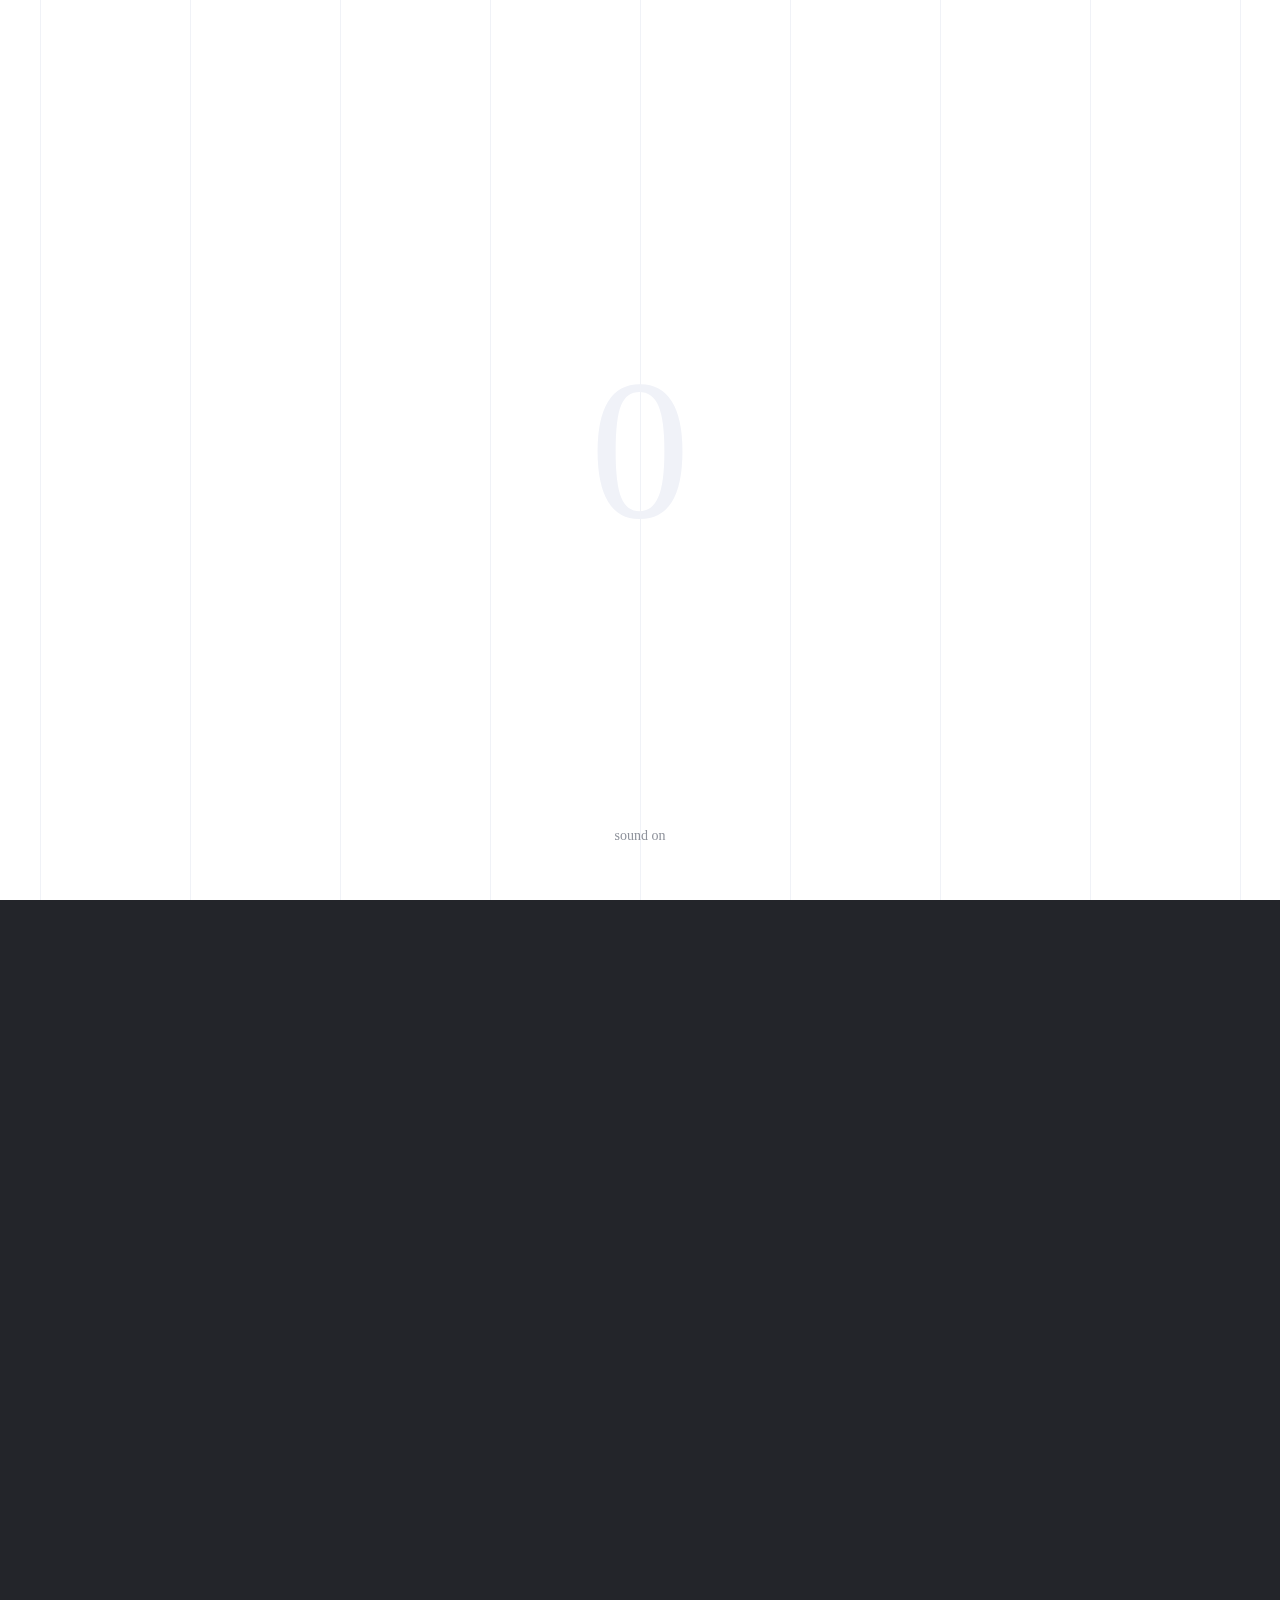
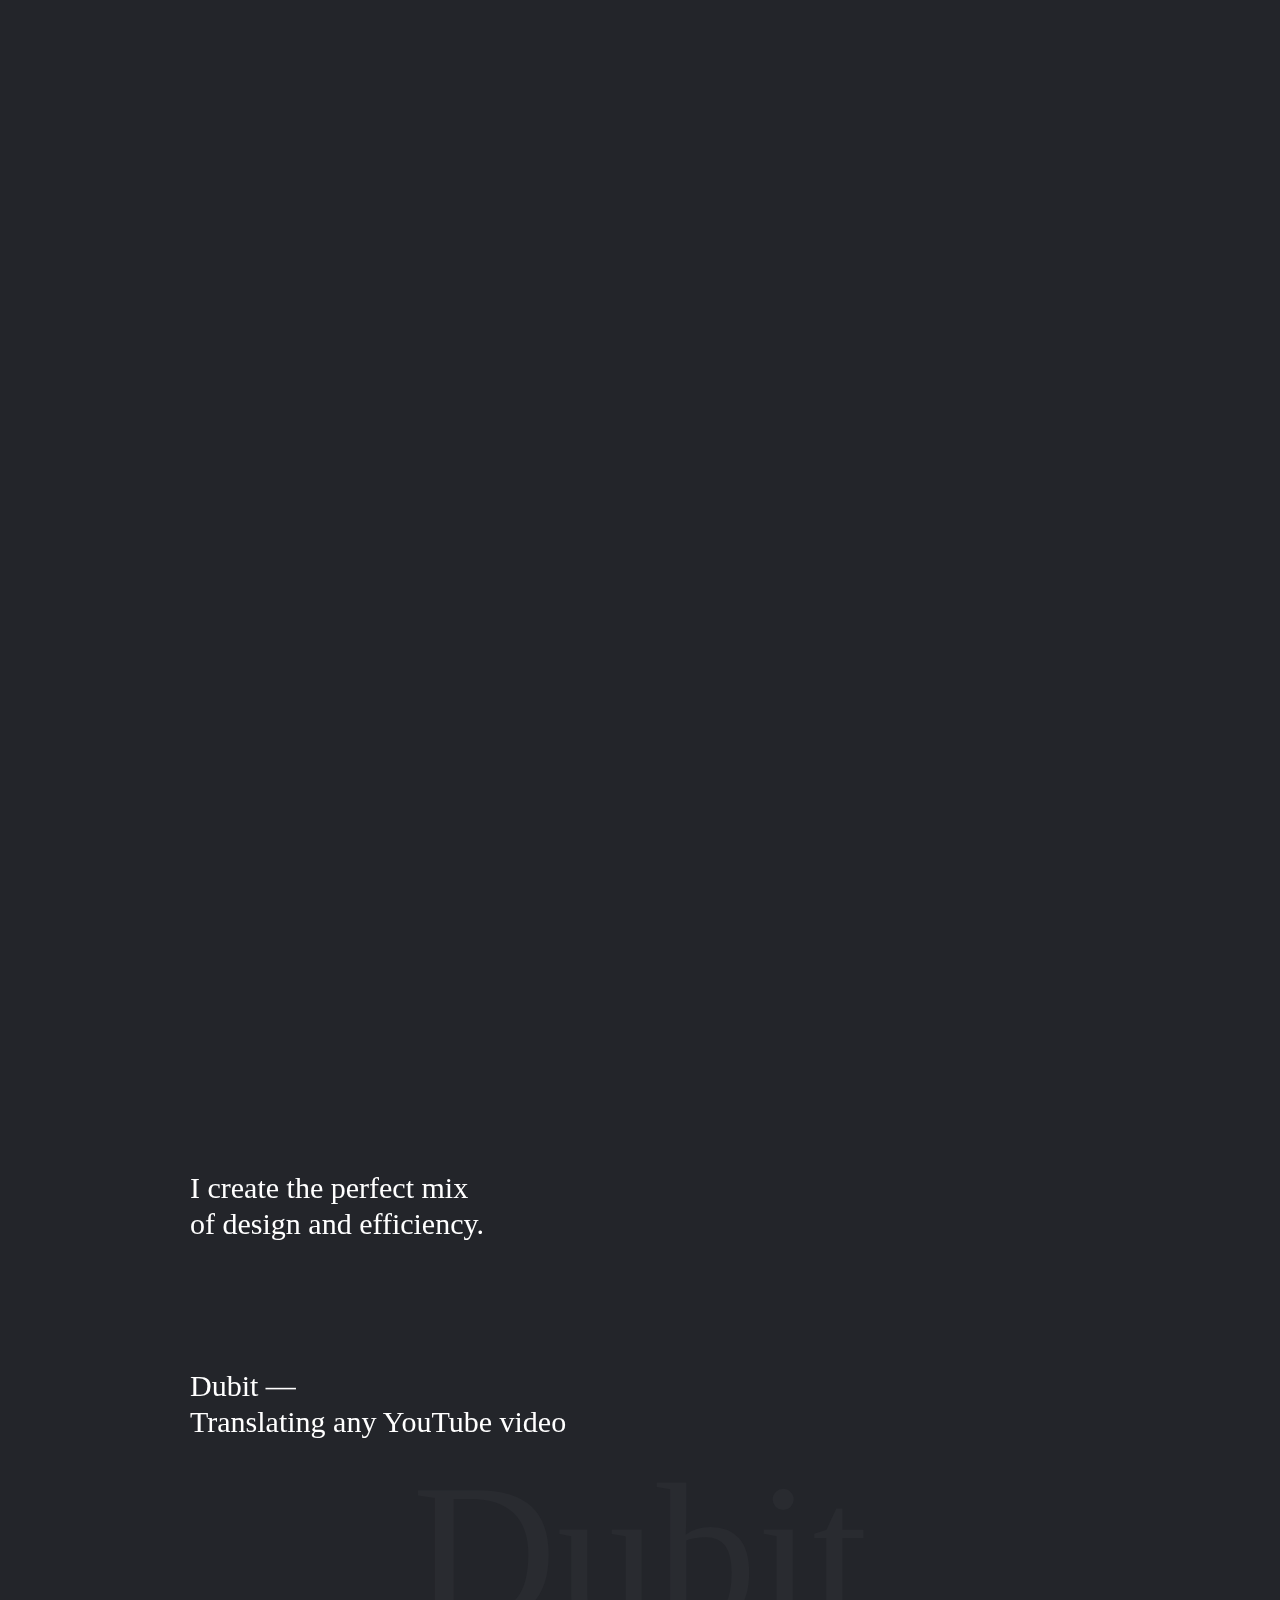
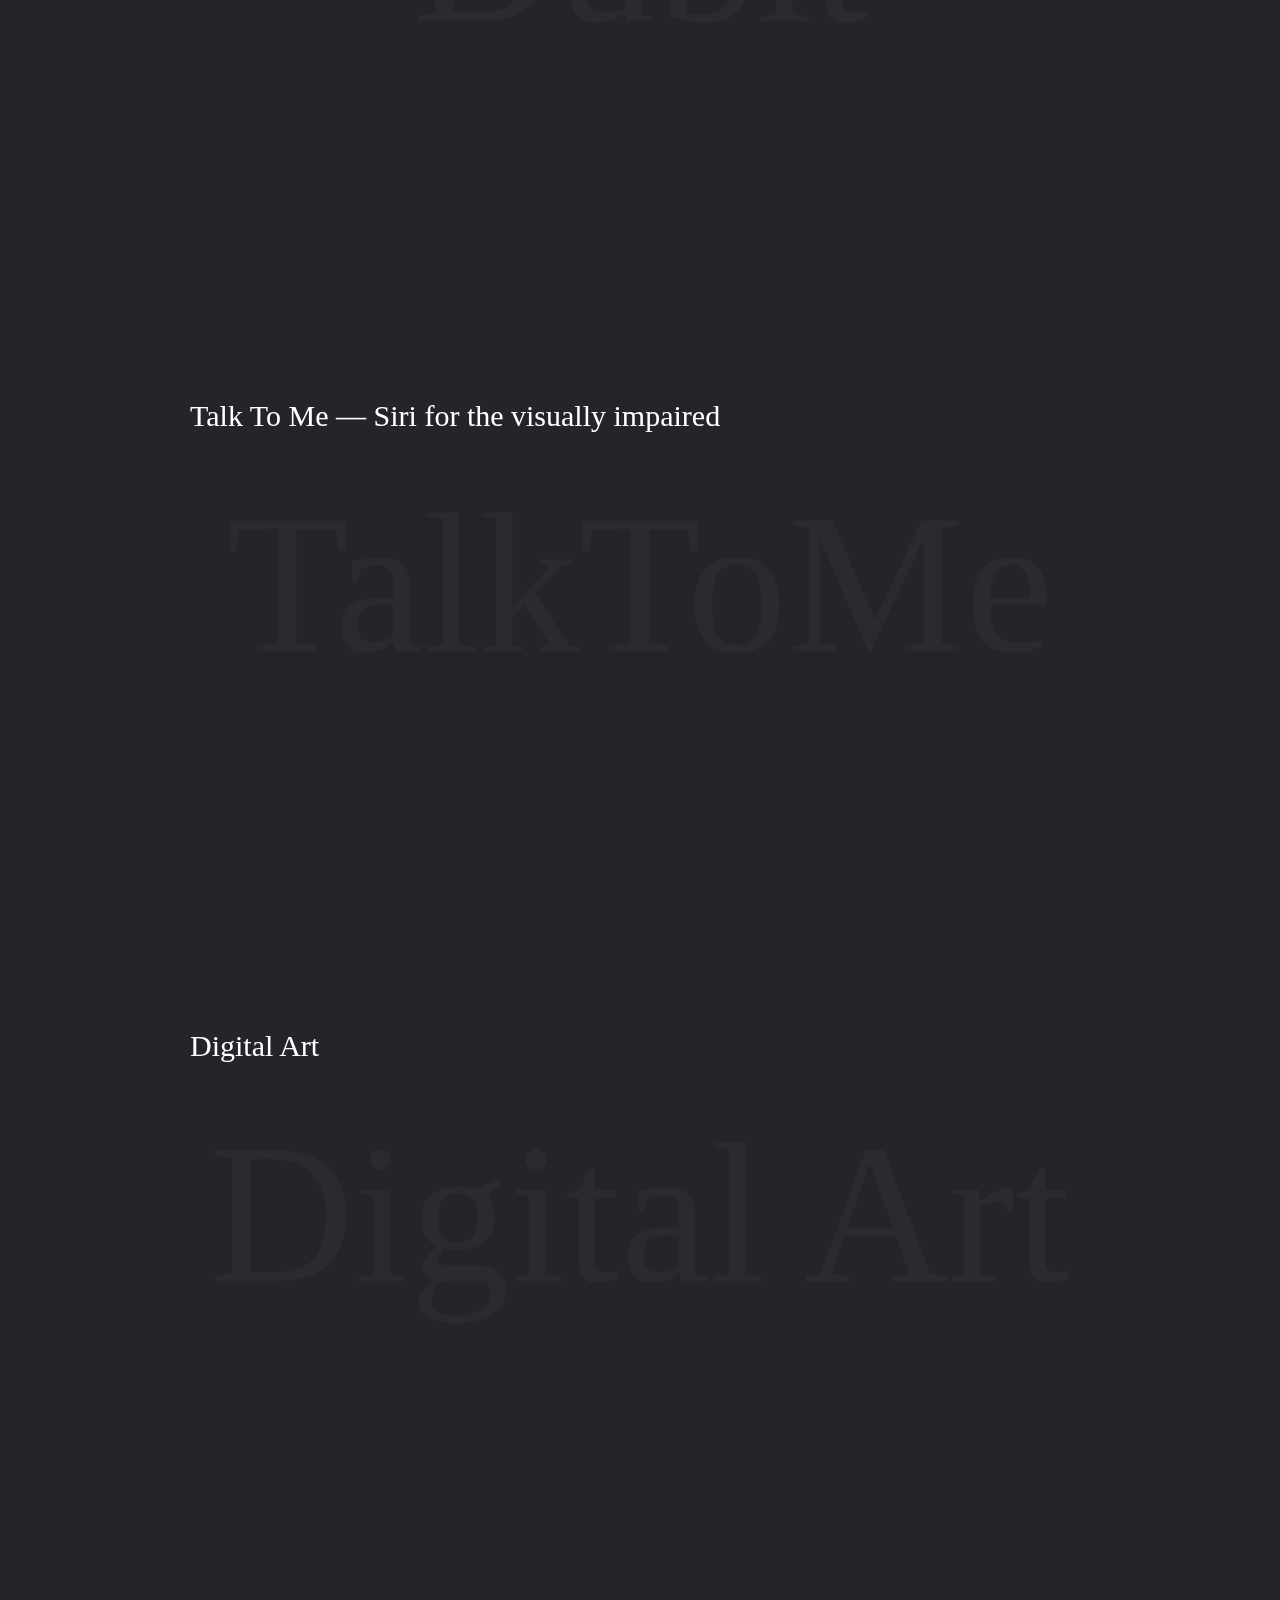
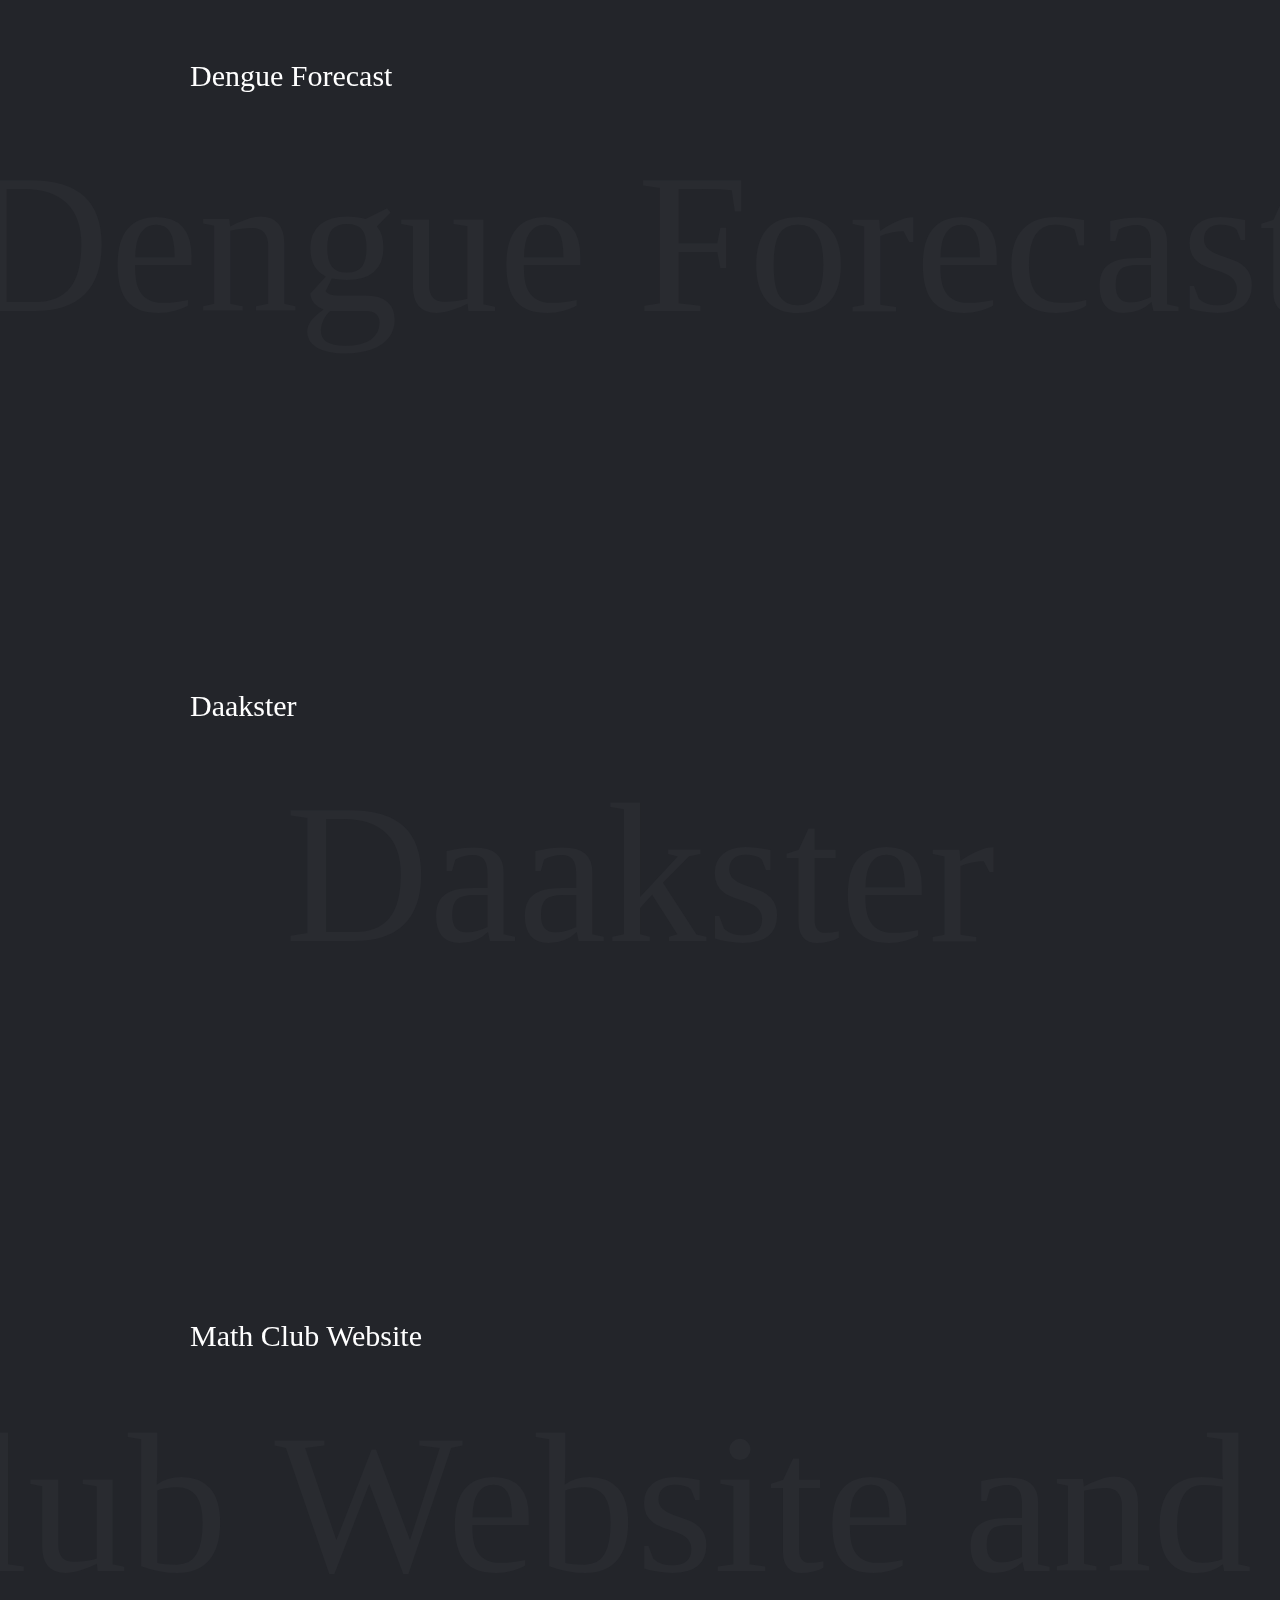
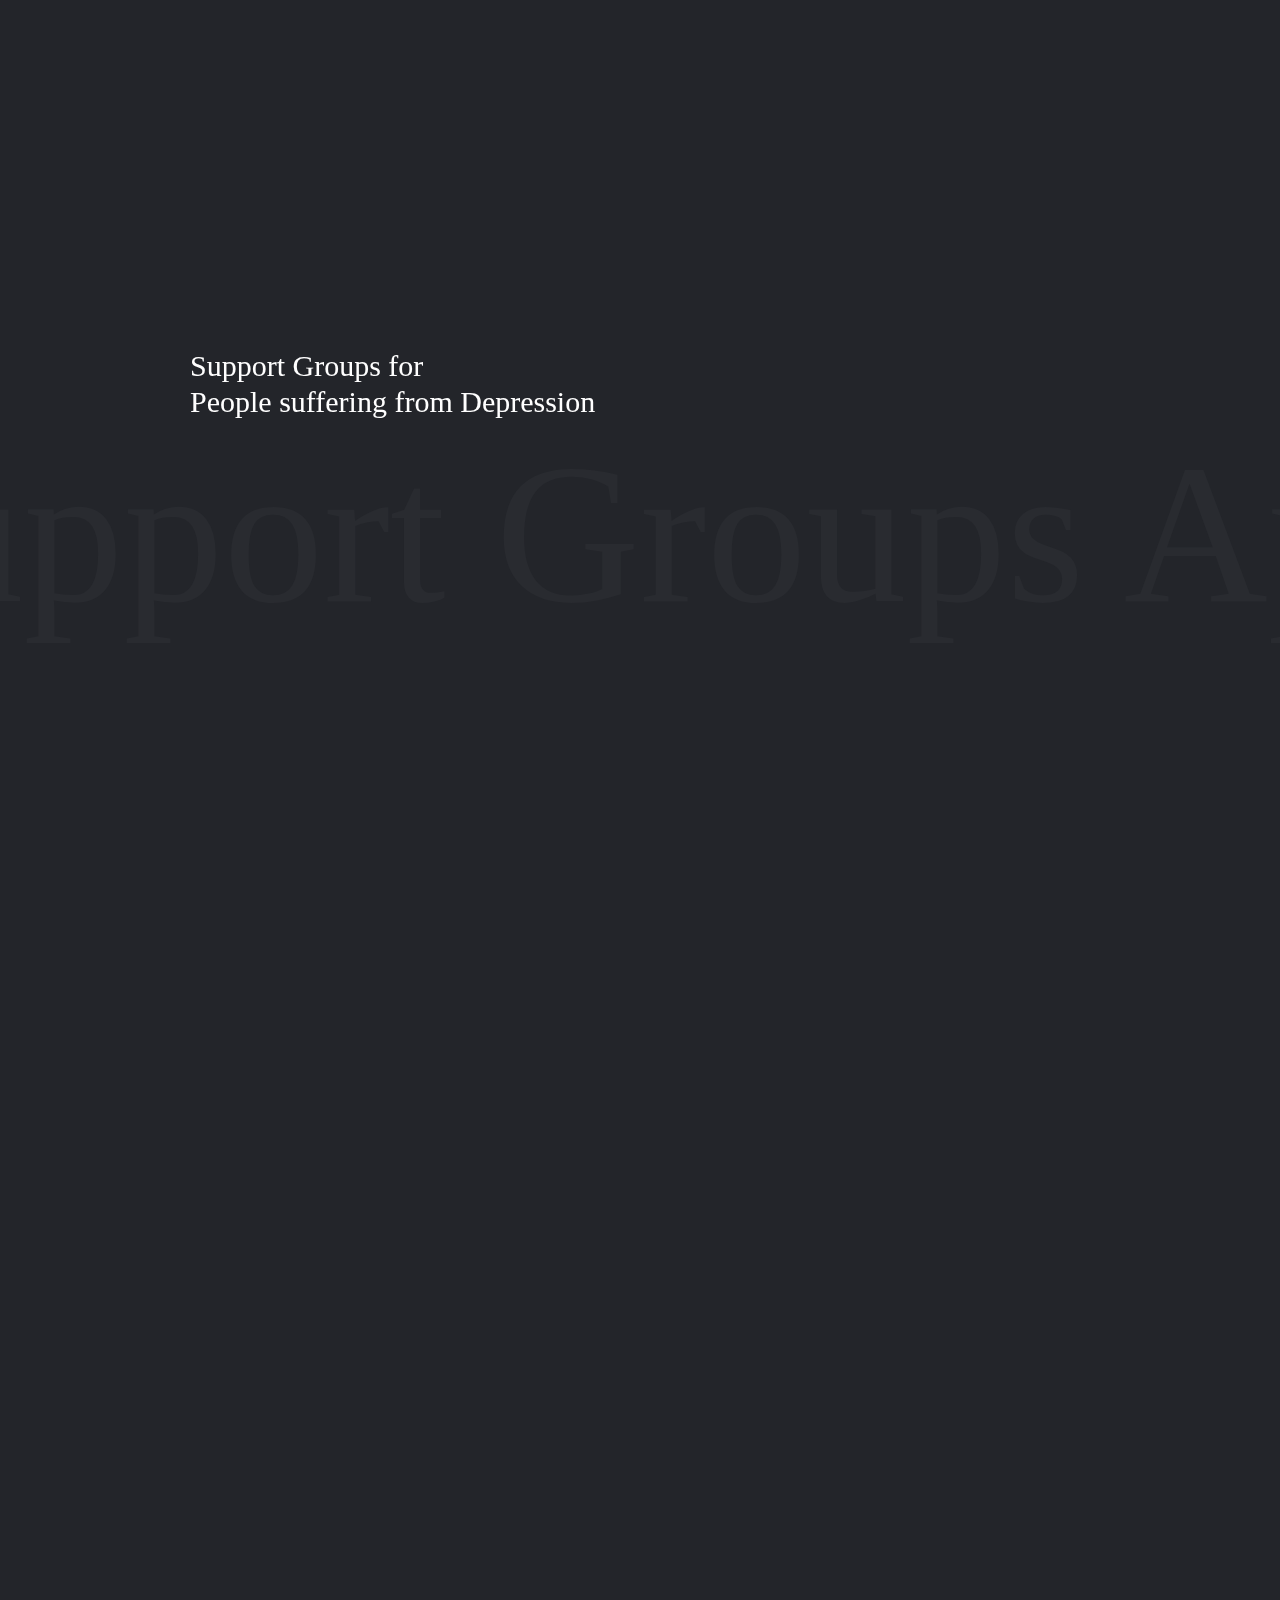
==== commit 519cba28: "added digital art" ====
--- a/index.html
+++ b/index.html
@@ -493,6 +493,27 @@
         <div class="cases_item">
             <div class="section_title">
                 <div class="section_title_text">
+                    Digital Art
+                </div>
+            </div>
+            <div class="cases_content">
+        
+                <div class="cases_info">Made a few illustrations and paintings</div>
+                <a href="static/img/digital-art.png" class="cases_title"><span>Digital Art</span></a>
+                <div class="cases_text">Hobby<br> Design <br> Painting</div>
+                <a href="static/img/digital-art.png" class="cases_more">View more</a>
+                <div class="cases_img">
+                    <div class="cases_line"></div>
+                    <a href="static/img/digital-art.png" class="cases_image">
+                        <img src="static/img/digital-art.png" alt="">
+                        <canvas class="cases_canvas" data-text="03"></canvas>
+                    </a>
+                </div>
+            </div>
+        </div>
+        <div class="cases_item">
+            <div class="section_title">
+                <div class="section_title_text">
                     Dengue Forecast
                 </div>
             </div>
@@ -506,7 +527,7 @@
                     <div class="cases_line"></div>
                     <a href="https://palashtanejapro.github.io/" class="cases_image">
                         <img src="static/img/dengue.jpg" alt="">
-                        <canvas class="cases_canvas" data-text="03"></canvas>
+                        <canvas class="cases_canvas" data-text="04"></canvas>
                     </a>
                 </div>
             </div>
@@ -527,7 +548,7 @@
                     <div class="cases_line"></div>
                     <a href="https://palashtanejapro.github.io/" class="cases_image">
                         <img src="static/img/mailman.jpg" alt="">
-                        <canvas class="cases_canvas" data-text="04"></canvas>
+                        <canvas class="cases_canvas" data-text="05"></canvas>
                     </a>
                 </div>
             </div>
@@ -548,7 +569,7 @@
                     <div class="cases_line"></div>
                     <a href="vortexdpsr.github.io" class="cases_image">
                         <img src="static/img/pi.webp" alt="">
-                        <canvas class="cases_canvas" data-text="05"></canvas>
+                        <canvas class="cases_canvas" data-text="06"></canvas>
                     </a>
                 </div>
             </div>
@@ -569,7 +590,7 @@
                     <div class="cases_line"></div>
                     <a href="#" class="cases_image">
                         <img src="static/img/depression.jpg" alt="">
-                        <canvas class="cases_canvas" data-text="06"></canvas>
+                        <canvas class="cases_canvas" data-text="07"></canvas>
                     </a>
                 </div>
             </div>
